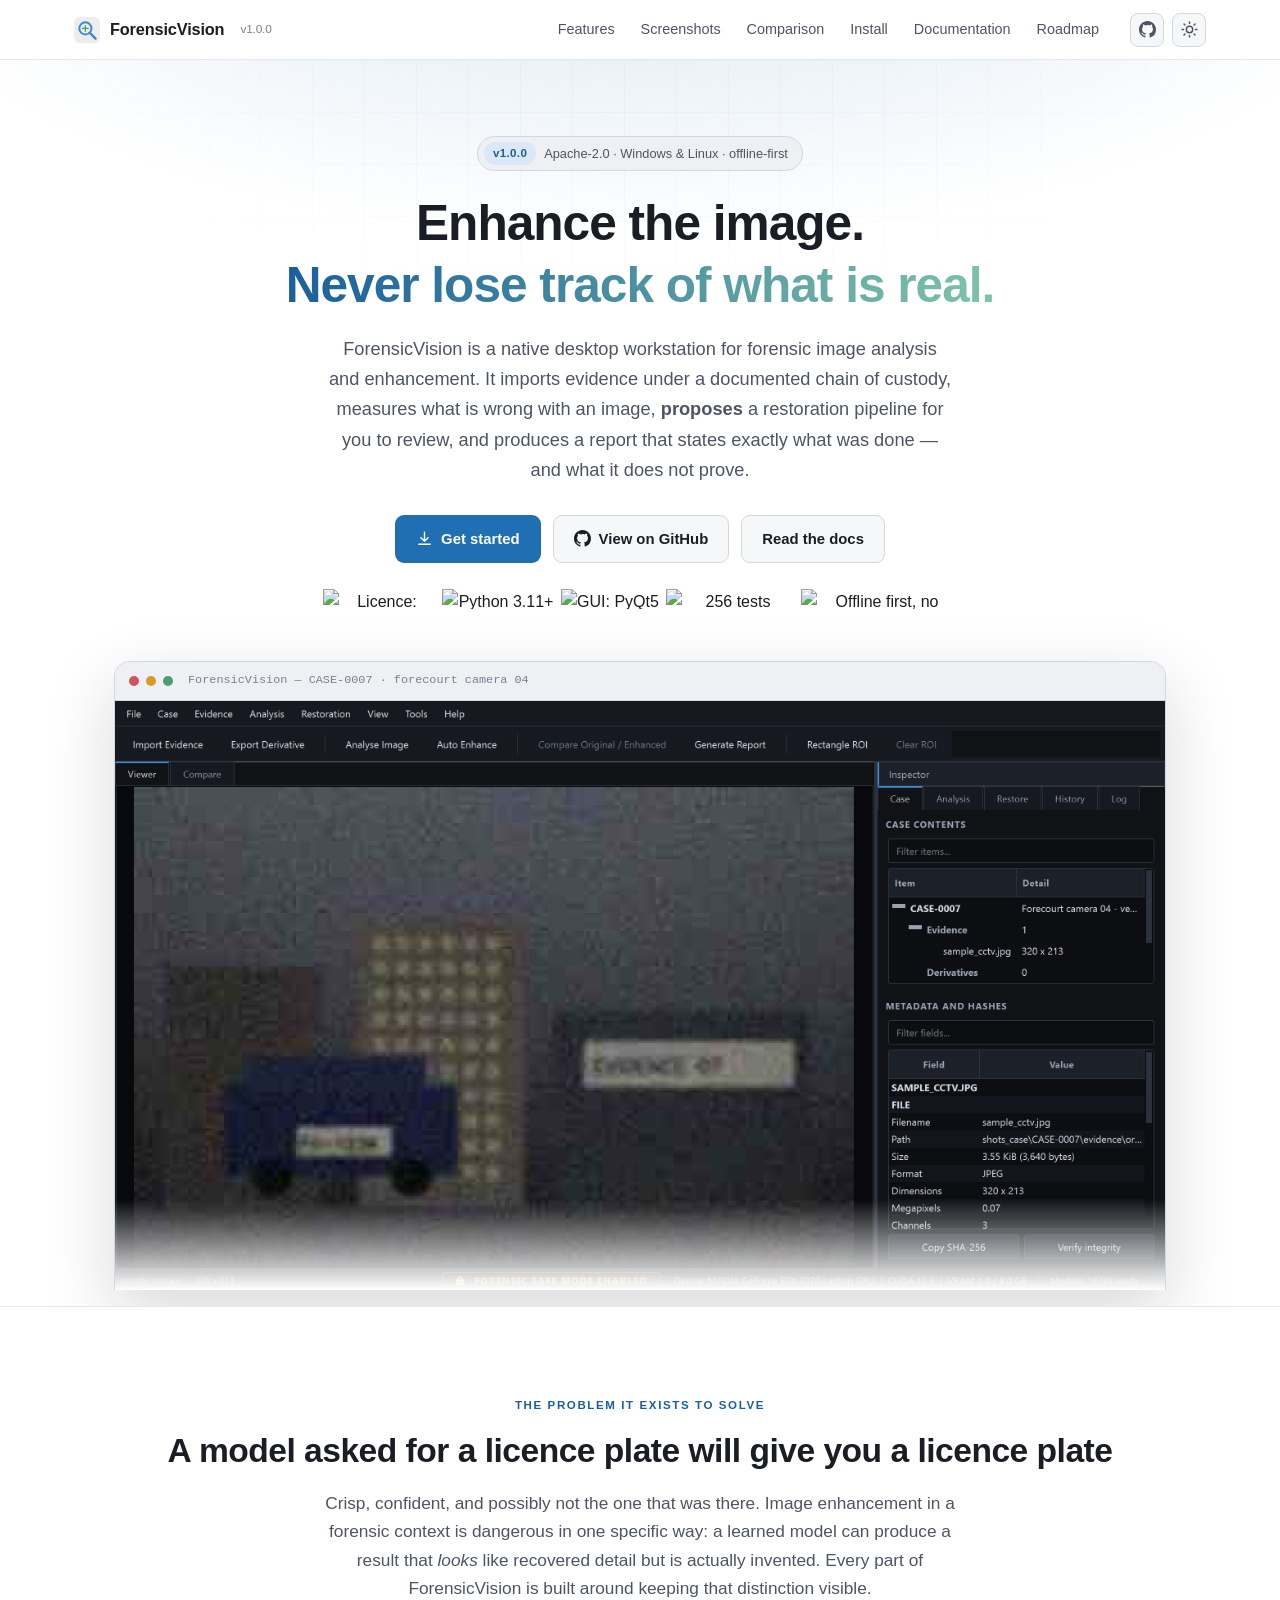
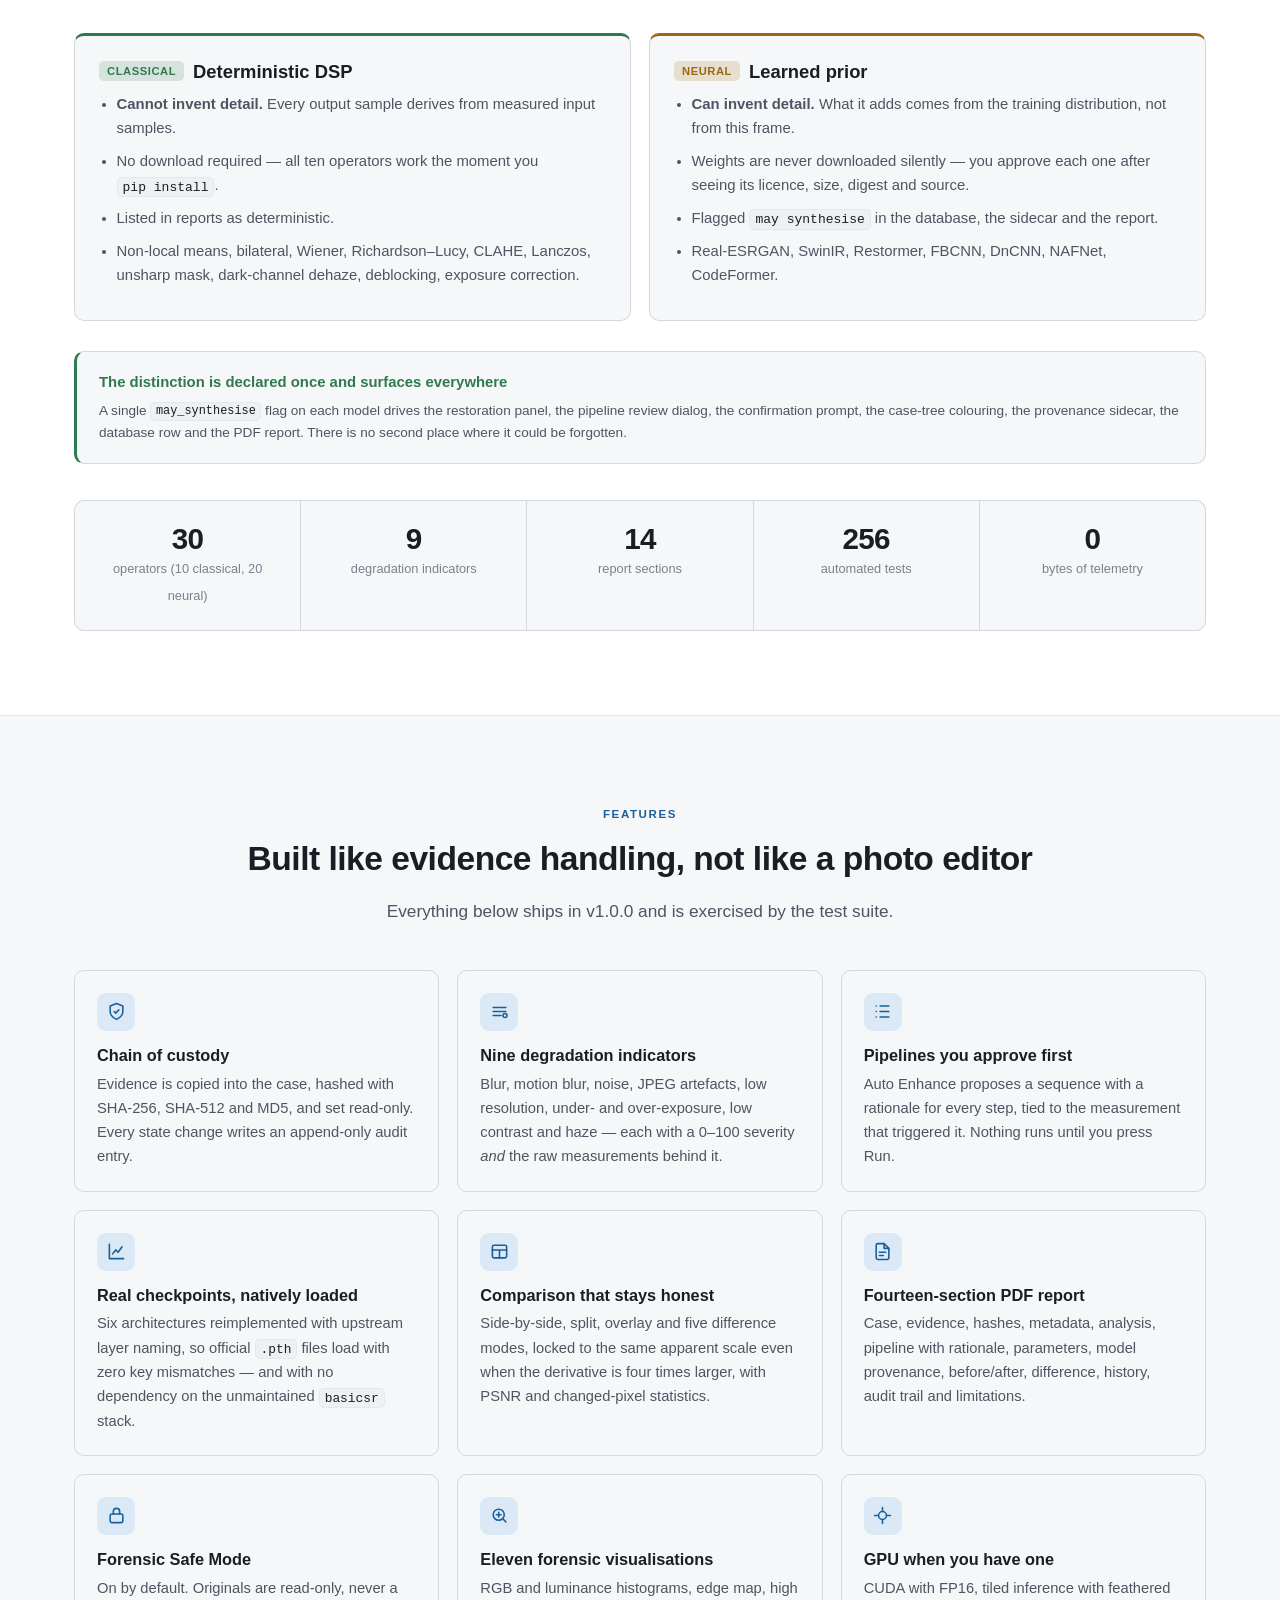
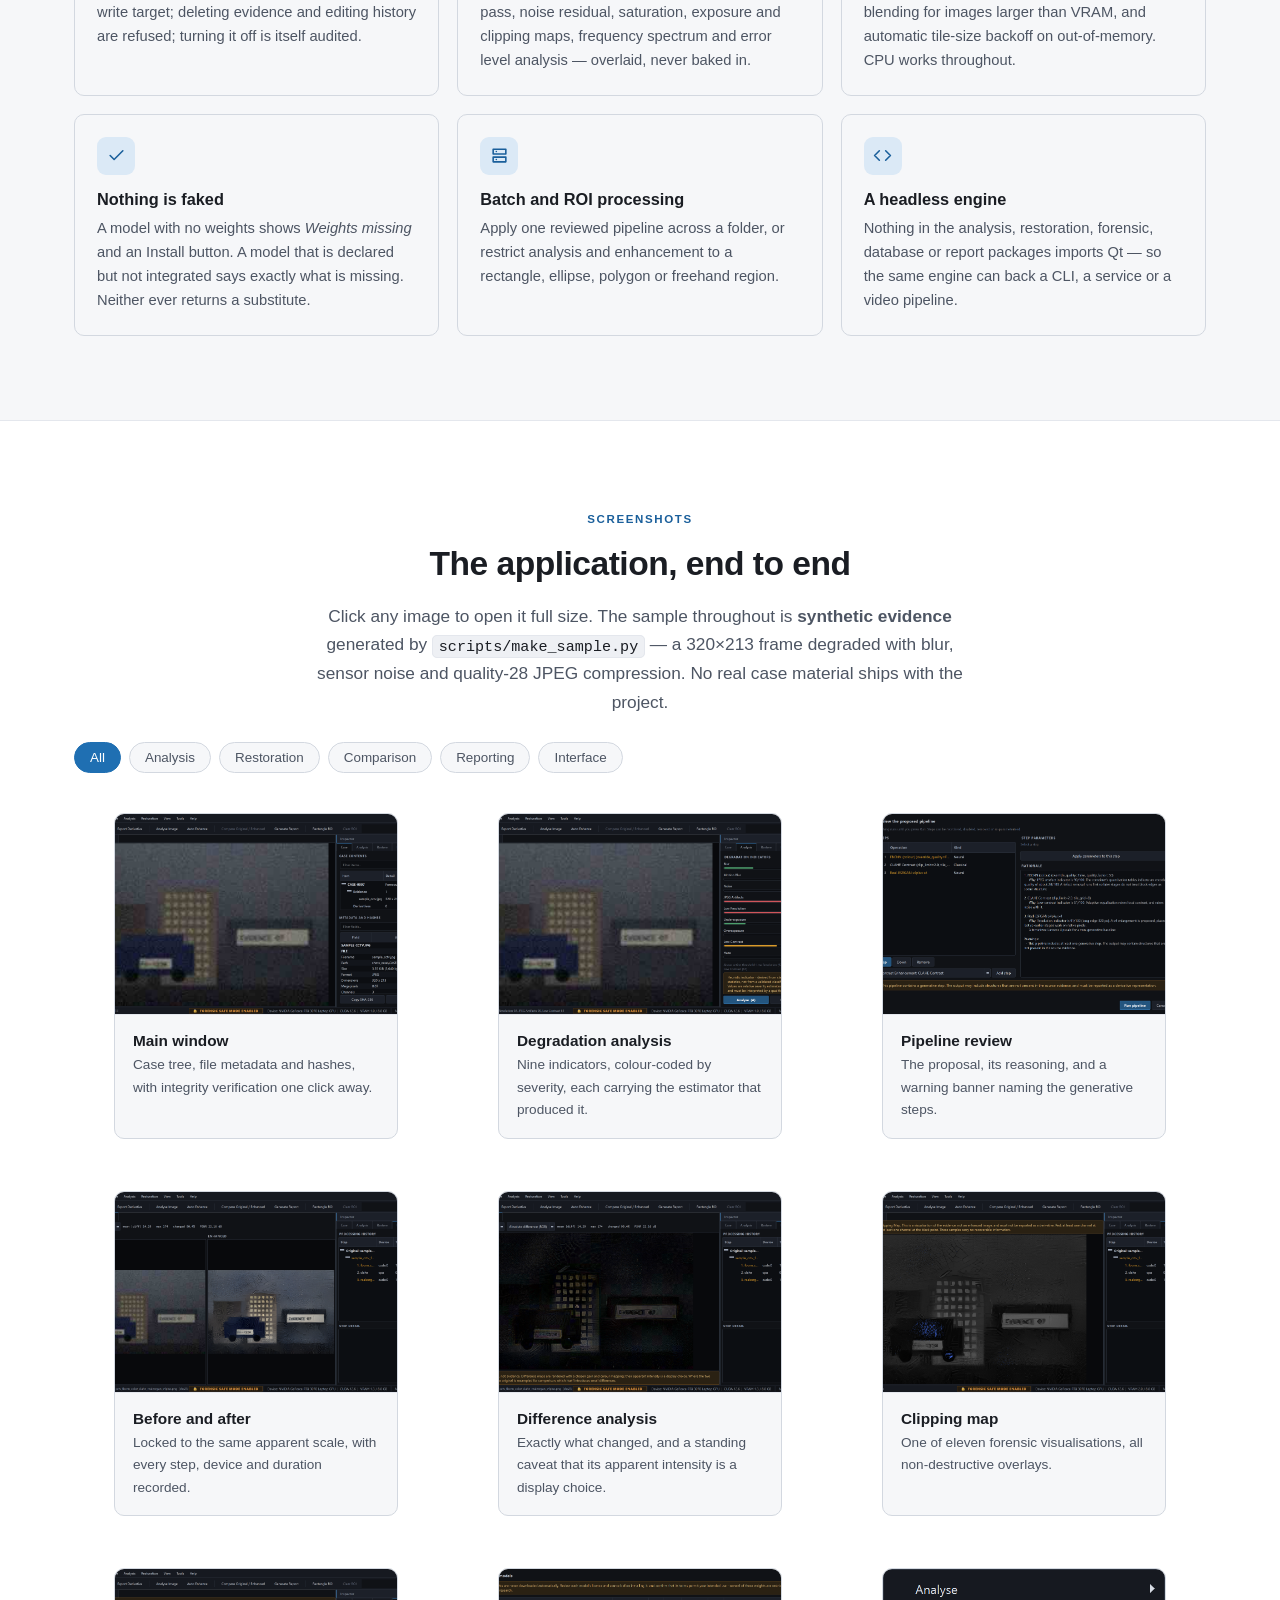
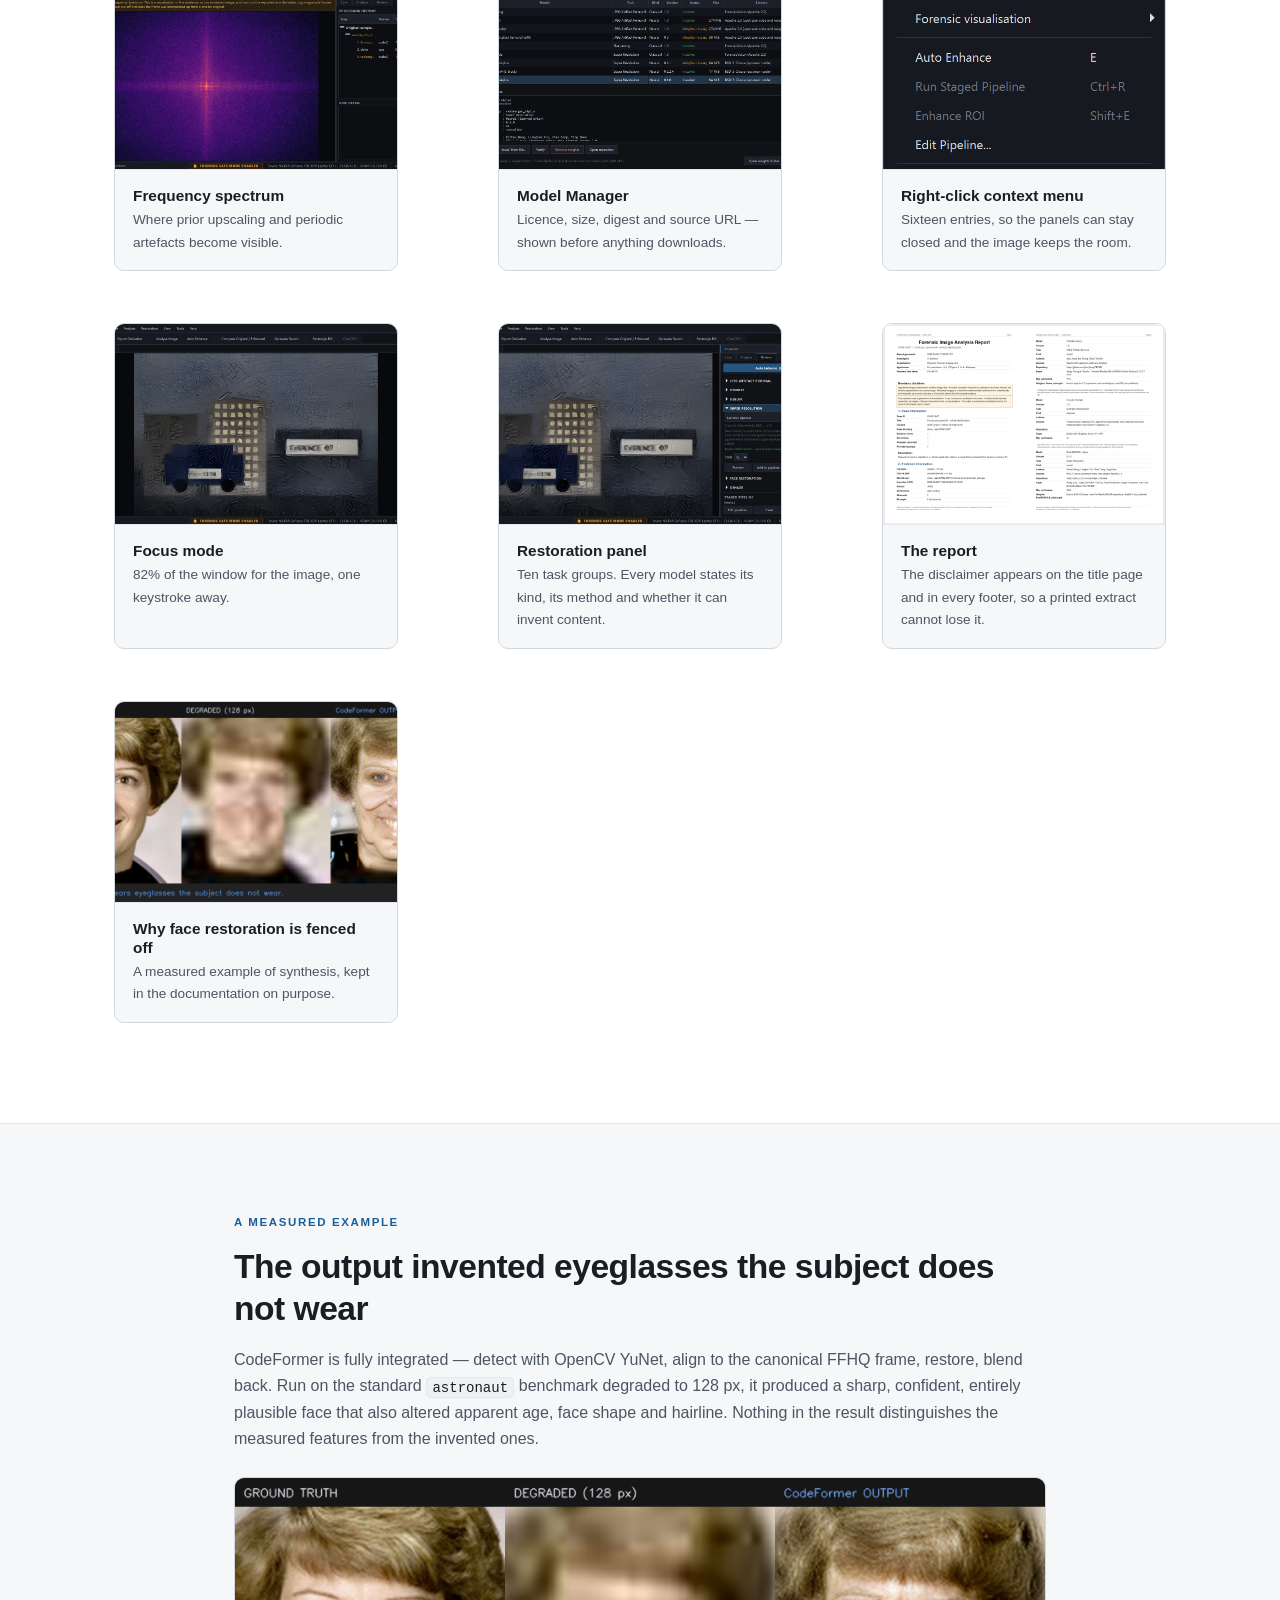
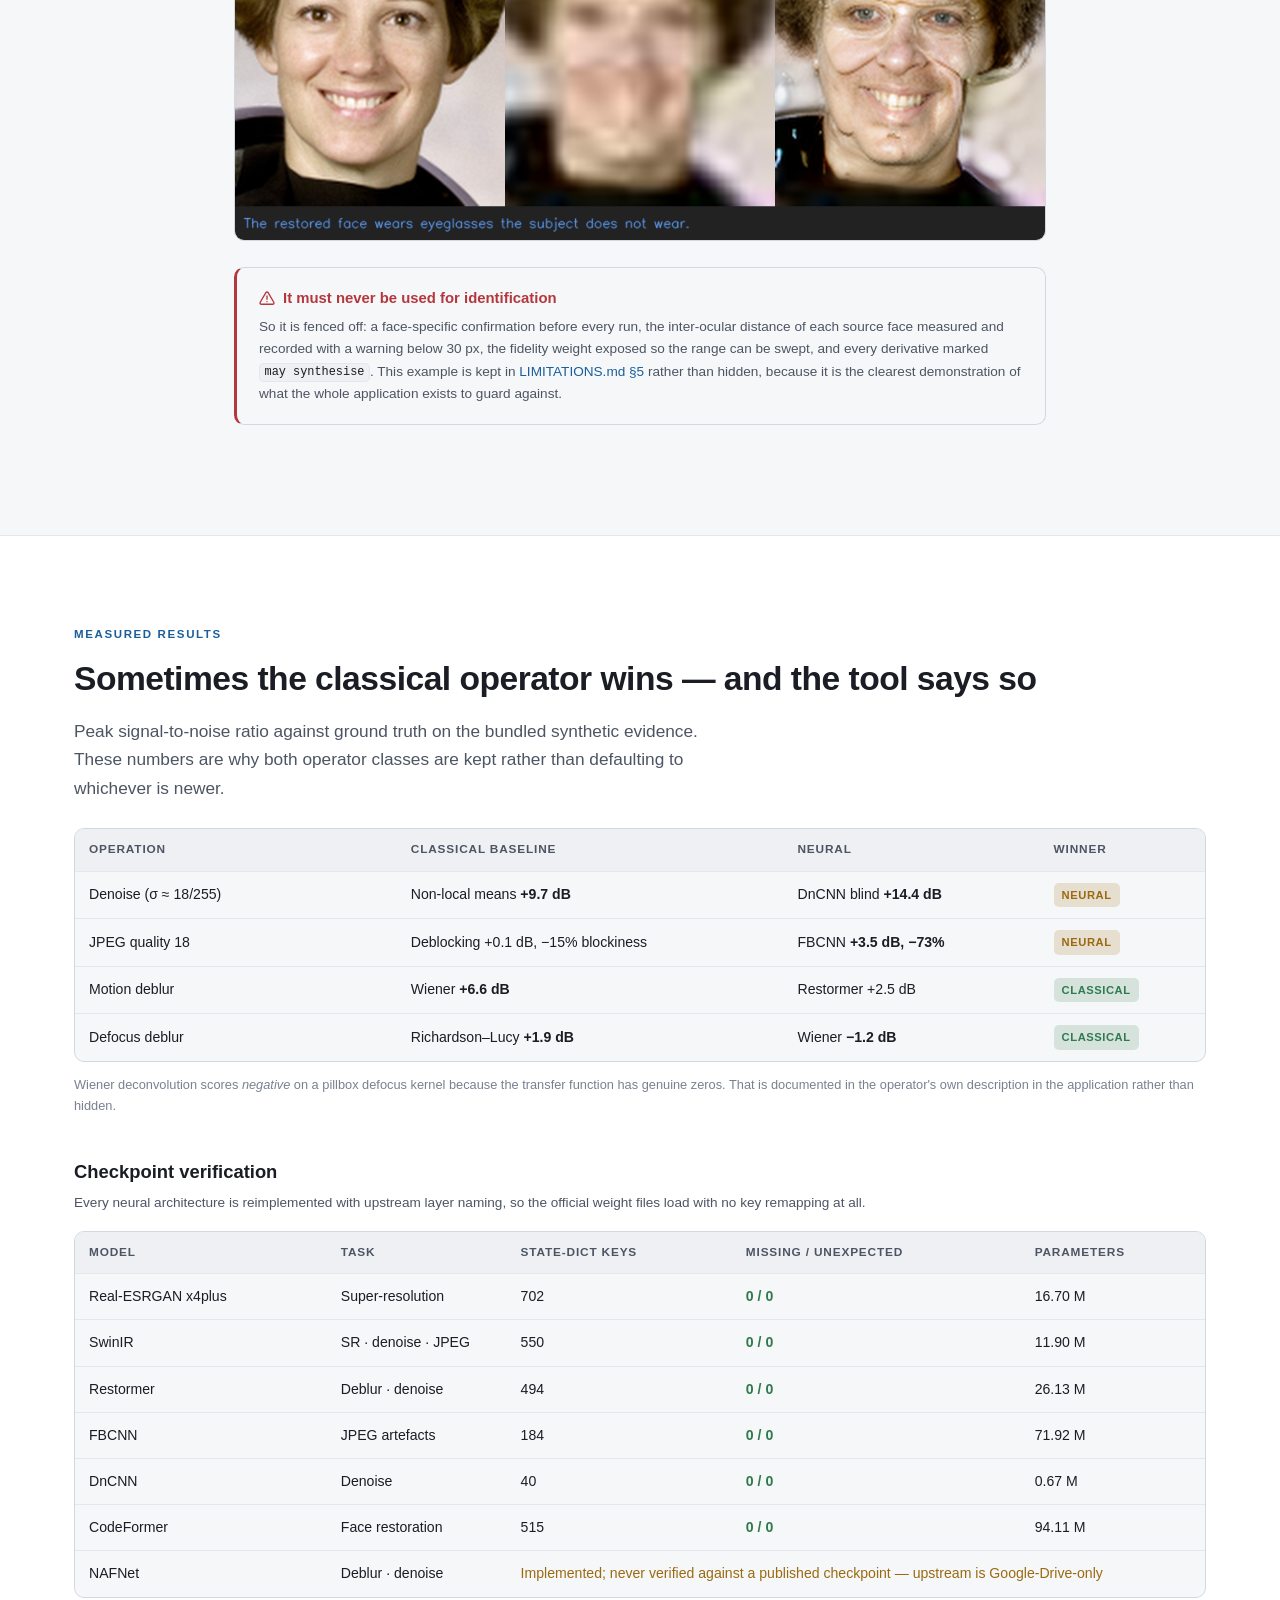
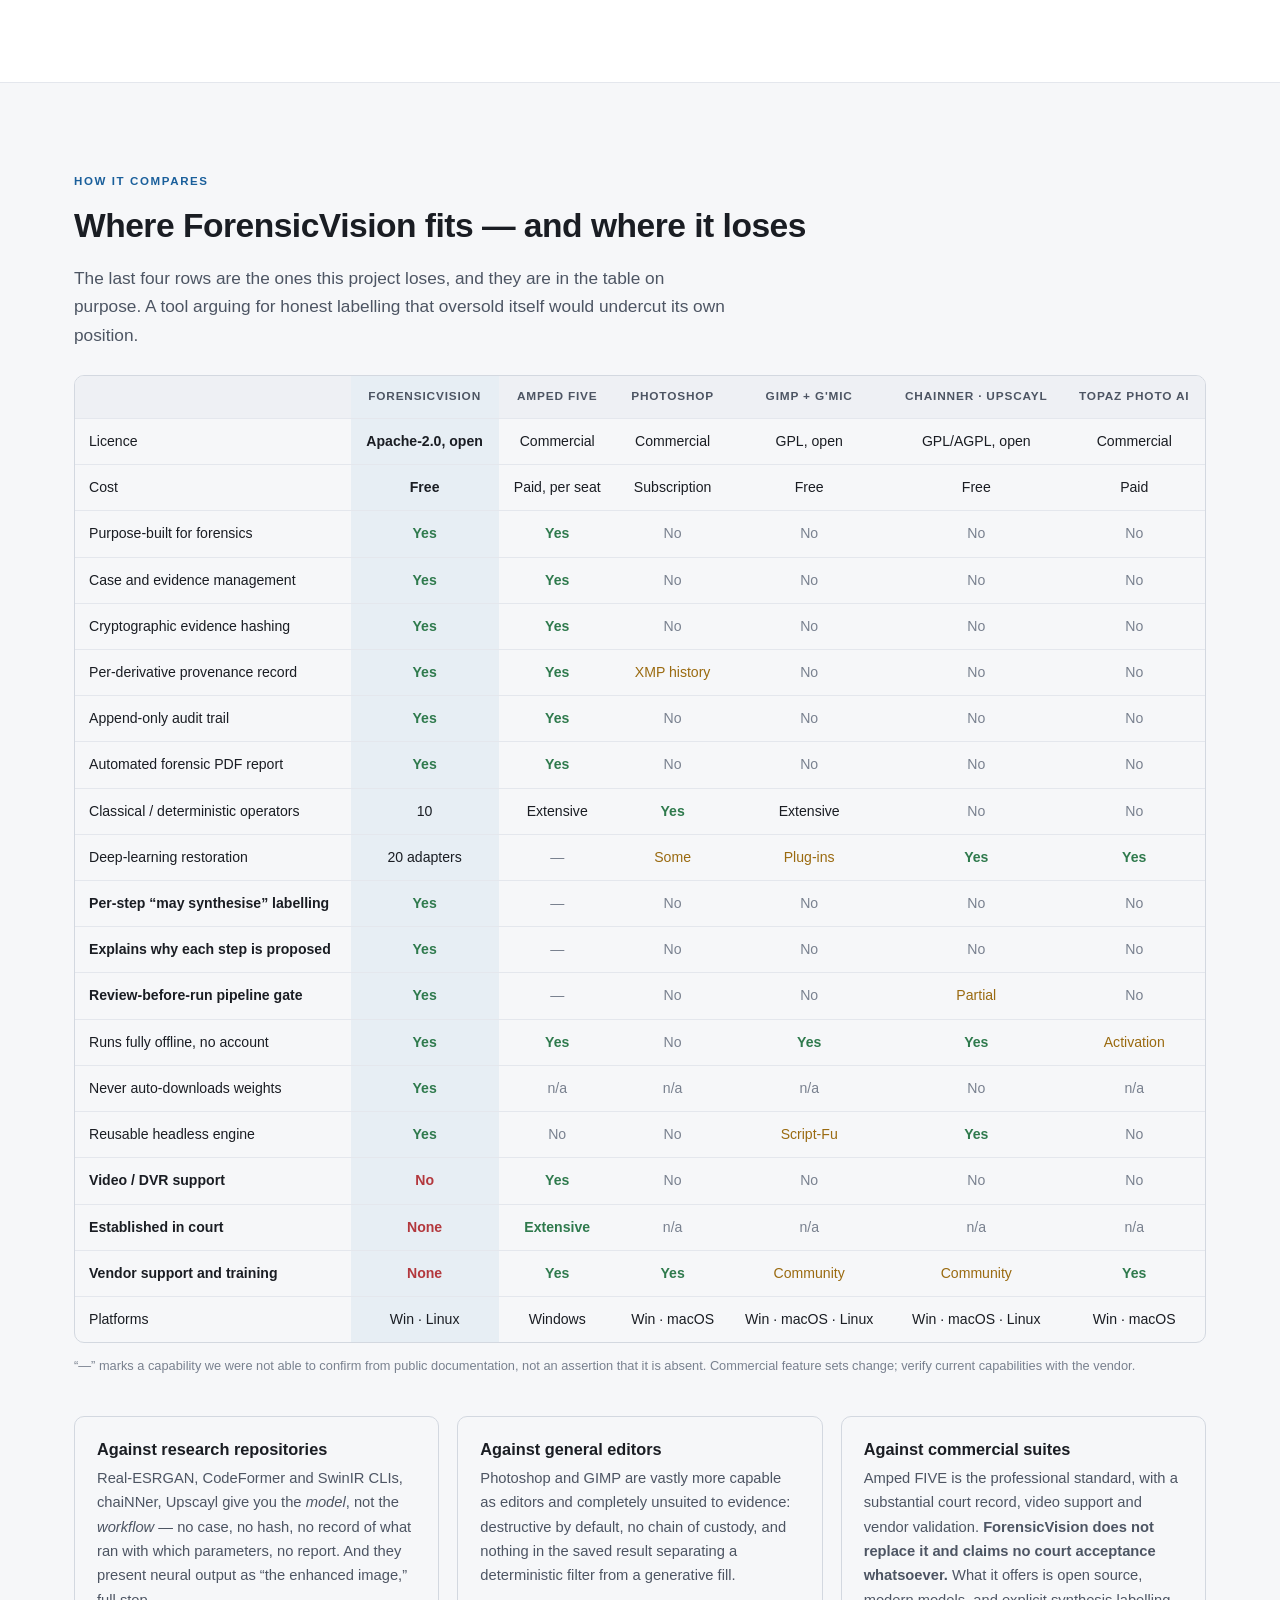
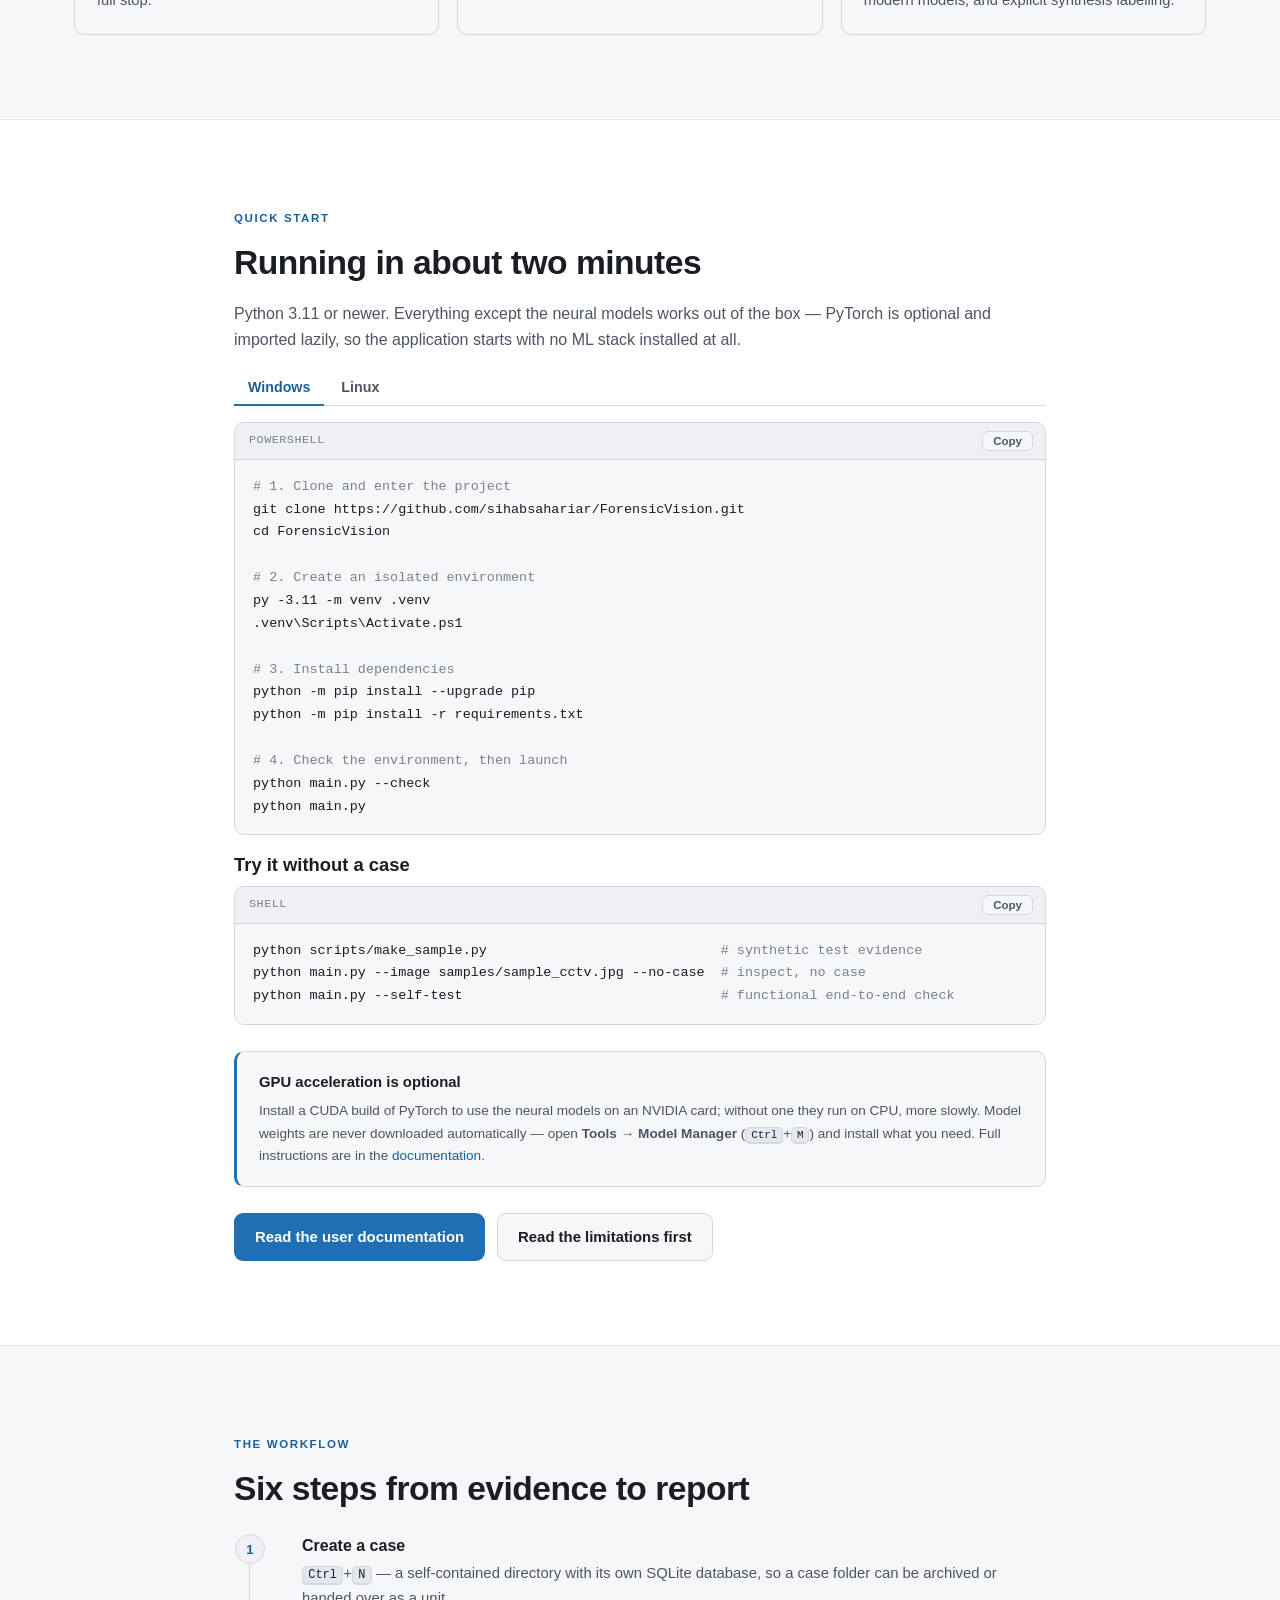
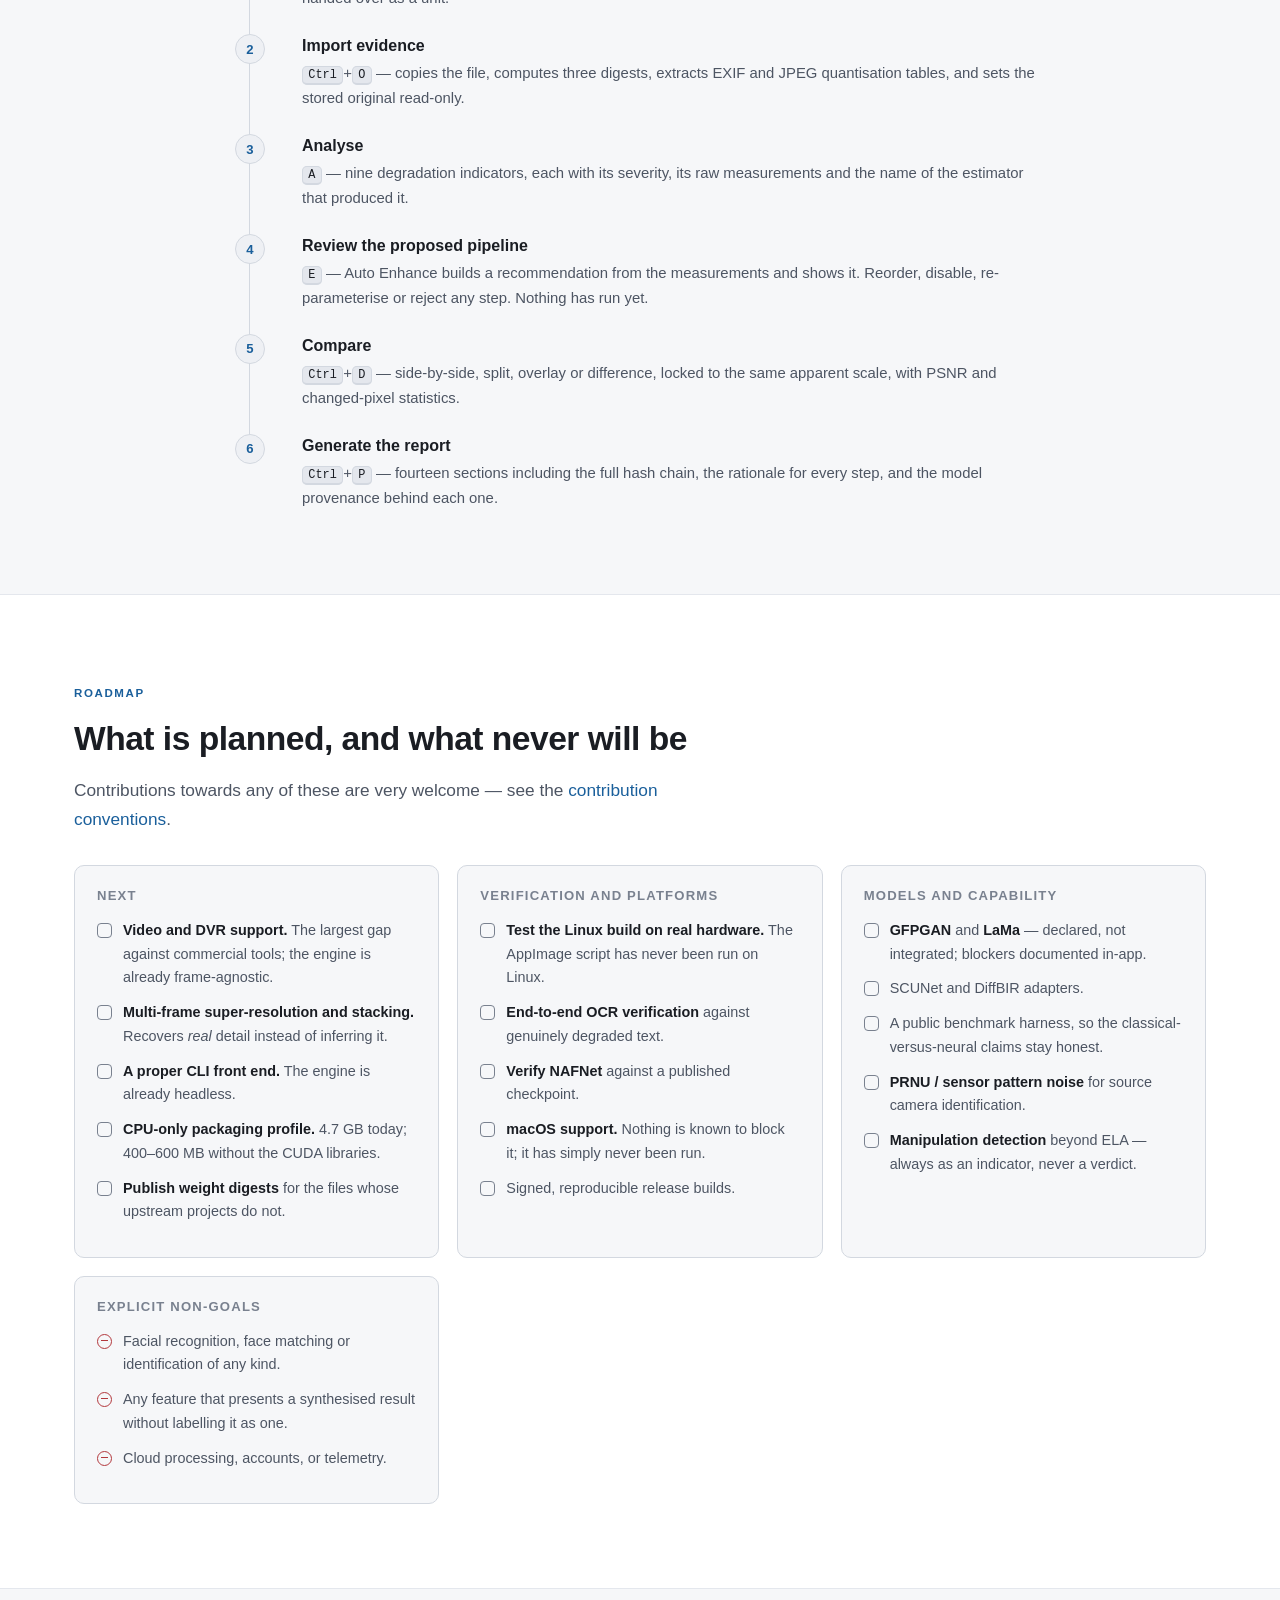
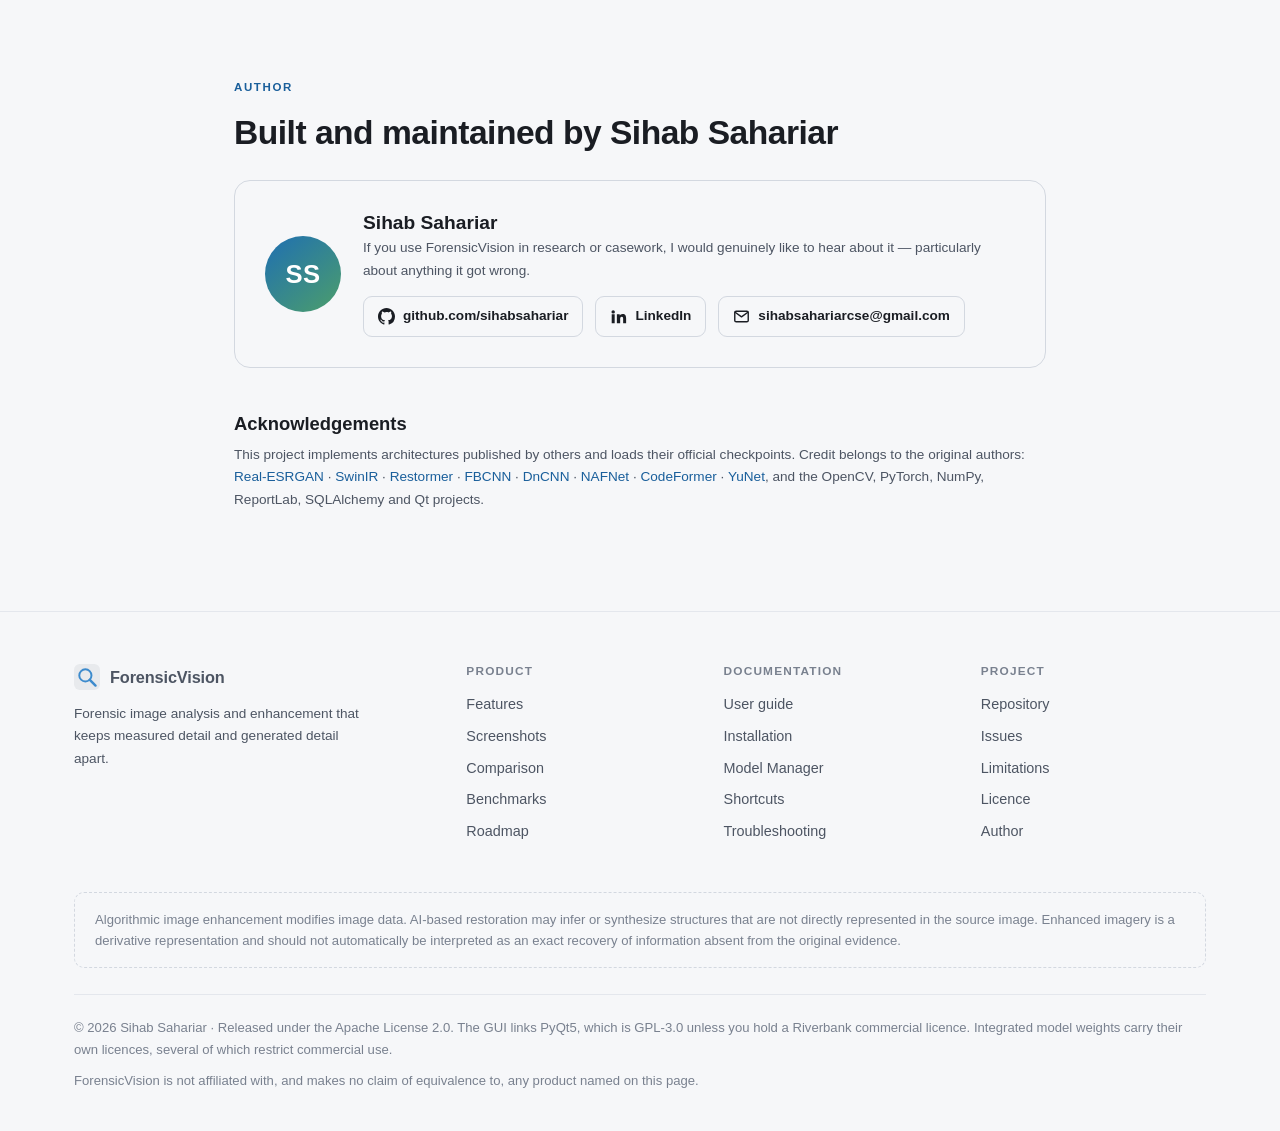
==== docs/index.html @ 0fa7d406 "version 1.1 alpha" ====
<!DOCTYPE html>
<html lang="en">
<head>
<meta charset="utf-8">
<meta name="viewport" content="width=device-width, initial-scale=1">
<title>ForensicVision — forensic image analysis and enhancement</title>
<meta name="description" content="A native PyQt5 desktop workstation for forensic image analysis and enhancement. It separates deterministic signal processing from generative models, and tells you which parts of a result were measured and which were invented.">
<meta name="author" content="Sihab Sahariar">
<meta property="og:title" content="ForensicVision">
<meta property="og:description" content="Forensic image analysis and enhancement that tells you which parts of the result were measured and which were invented.">
<meta property="og:type" content="website">
<meta property="og:image" content="screenshots/01-main-window.png">
<link rel="icon" href="data:image/svg+xml,<svg xmlns='http://www.w3.org/2000/svg' viewBox='0 0 32 32'><rect width='32' height='32' rx='7' fill='%23101216'/><circle cx='14' cy='14' r='7' fill='none' stroke='%233d8bcd' stroke-width='2.5'/><path d='M19.5 19.5 26 26' stroke='%233d8bcd' stroke-width='3' stroke-linecap='round'/></svg>">
<link rel="stylesheet" href="assets/style.css">
<script>
  // Set the theme before first paint so there is no flash of the wrong one.
  (function () {
    try {
      var saved = localStorage.getItem("fv-theme");
      var prefersLight = window.matchMedia("(prefers-color-scheme: light)").matches;
      if (saved === "light" || (!saved && prefersLight)) {
        document.documentElement.setAttribute("data-theme", "light");
      }
    } catch (e) { /* storage blocked; keep the dark default */ }
  })();
</script>
</head>
<body>

<header class="site-header">
  <div class="site-header__inner">
    <a class="brand" href="index.html">
      <svg viewBox="0 0 32 32" aria-hidden="true">
        <rect width="32" height="32" rx="7" fill="currentColor" opacity=".08"/>
        <circle cx="14" cy="14" r="7.5" fill="none" stroke="#3d8bcd" stroke-width="2.4"/>
        <path d="M19.5 19.5 26.5 26.5" stroke="#3d8bcd" stroke-width="3" stroke-linecap="round"/>
        <path d="M10.5 14h7M14 10.5v7" stroke="#4c9e6b" stroke-width="1.6" stroke-linecap="round"/>
      </svg>
      <span>ForensicVision</span><em>v1.0.0</em>
    </a>

    <nav class="site-nav" id="site-nav">
      <a href="#features">Features</a>
      <a href="#screenshots">Screenshots</a>
      <a href="#compare">Comparison</a>
      <a href="#install">Install</a>
      <a href="documentation.html">Documentation</a>
      <a href="#roadmap">Roadmap</a>
    </nav>

    <div class="header-tools">
      <a class="icon-btn" href="https://github.com/sihabsahariar/ForensicVision"
         target="_blank" rel="noopener" aria-label="ForensicVision on GitHub" title="View on GitHub">
        <svg viewBox="0 0 16 16" fill="currentColor" aria-hidden="true"><path d="M8 0C3.58 0 0 3.58 0 8c0 3.54 2.29 6.53 5.47 7.59.4.07.55-.17.55-.38 0-.19-.01-.82-.01-1.49-2.01.37-2.53-.49-2.69-.94-.09-.23-.48-.94-.82-1.13-.28-.15-.68-.52-.01-.53.63-.01 1.08.58 1.23.82.72 1.21 1.87.87 2.33.66.07-.52.28-.87.51-1.07-1.78-.2-3.64-.89-3.64-3.95 0-.87.31-1.59.82-2.15-.08-.2-.36-1.02.08-2.12 0 0 .67-.21 2.2.82a7.4 7.4 0 0 1 2-.27c.68 0 1.36.09 2 .27 1.53-1.04 2.2-.82 2.2-.82.44 1.1.16 1.92.08 2.12.51.56.82 1.27.82 2.15 0 3.07-1.87 3.75-3.65 3.95.29.25.54.73.54 1.48 0 1.07-.01 1.93-.01 2.2 0 .21.15.46.55.38A8.01 8.01 0 0 0 16 8c0-4.42-3.58-8-8-8Z"/></svg>
      </a>
      <button class="icon-btn theme-toggle" type="button" aria-label="Switch to light theme">
        <svg class="moon" viewBox="0 0 24 24" fill="none" stroke="currentColor" stroke-width="2" stroke-linecap="round" stroke-linejoin="round" aria-hidden="true"><path d="M21 12.79A9 9 0 1 1 11.21 3 7 7 0 0 0 21 12.79Z"/></svg>
        <svg class="sun" viewBox="0 0 24 24" fill="none" stroke="currentColor" stroke-width="2" stroke-linecap="round" aria-hidden="true"><circle cx="12" cy="12" r="4.5"/><path d="M12 1.5v2M12 20.5v2M4.2 4.2l1.4 1.4M18.4 18.4l1.4 1.4M1.5 12h2M20.5 12h2M4.2 19.8l1.4-1.4M18.4 5.6l1.4-1.4"/></svg>
      </button>
      <button class="icon-btn nav-toggle" type="button" aria-controls="site-nav" aria-expanded="false" aria-label="Toggle navigation">
        <svg viewBox="0 0 24 24" fill="none" stroke="currentColor" stroke-width="2" stroke-linecap="round" aria-hidden="true"><path d="M3 6h18M3 12h18M3 18h18"/></svg>
      </button>
    </div>
  </div>
</header>

<!-- ===================================================== hero -->
<section class="hero">
  <div class="hero__grid" aria-hidden="true"></div>
  <div class="wrap hero__inner">
    <span class="pill"><b>v1.0.0</b> Apache-2.0 · Windows &amp; Linux · offline-first</span>

    <h1>Enhance the image.<br><span class="grad">Never lose track of what is real.</span></h1>

    <p class="hero__lede">
      ForensicVision is a native desktop workstation for forensic image analysis
      and enhancement. It imports evidence under a documented chain of custody,
      measures what is wrong with an image, <strong>proposes</strong> a restoration
      pipeline for you to review, and produces a report that states exactly what was
      done — and what it does not prove.
    </p>

    <div class="btn-row">
      <a class="btn btn--primary" href="#install">
        <svg viewBox="0 0 24 24" fill="none" stroke="currentColor" stroke-width="2" stroke-linecap="round" stroke-linejoin="round" aria-hidden="true"><path d="M12 3v12M7 11l5 5 5-5M4 20h16"/></svg>
        Get started
      </a>
      <a class="btn btn--ghost" href="https://github.com/sihabsahariar/ForensicVision" target="_blank" rel="noopener">
        <svg viewBox="0 0 16 16" fill="currentColor" aria-hidden="true"><path d="M8 0C3.58 0 0 3.58 0 8c0 3.54 2.29 6.53 5.47 7.59.4.07.55-.17.55-.38 0-.19-.01-.82-.01-1.49-2.01.37-2.53-.49-2.69-.94-.09-.23-.48-.94-.82-1.13-.28-.15-.68-.52-.01-.53.63-.01 1.08.58 1.23.82.72 1.21 1.87.87 2.33.66.07-.52.28-.87.51-1.07-1.78-.2-3.64-.89-3.64-3.95 0-.87.31-1.59.82-2.15-.08-.2-.36-1.02.08-2.12 0 0 .67-.21 2.2.82a7.4 7.4 0 0 1 2-.27c.68 0 1.36.09 2 .27 1.53-1.04 2.2-.82 2.2-.82.44 1.1.16 1.92.08 2.12.51.56.82 1.27.82 2.15 0 3.07-1.87 3.75-3.65 3.95.29.25.54.73.54 1.48 0 1.07-.01 1.93-.01 2.2 0 .21.15.46.55.38A8.01 8.01 0 0 0 16 8c0-4.42-3.58-8-8-8Z"/></svg>
        View on GitHub
      </a>
      <a class="btn btn--ghost" href="documentation.html">Read the docs</a>
    </div>

    <div class="badges">
      <img src="https://img.shields.io/badge/license-Apache--2.0-blue.svg" alt="Licence: Apache-2.0" loading="lazy" width="112" height="20">
      <img src="https://img.shields.io/badge/python-3.11%2B-3776AB.svg?logo=python&logoColor=white" alt="Python 3.11+" loading="lazy" width="112" height="20">
      <img src="https://img.shields.io/badge/GUI-PyQt5-41CD52.svg?logo=qt&logoColor=white" alt="GUI: PyQt5" loading="lazy" width="98" height="20">
      <img src="https://img.shields.io/badge/tests-256%20passing-brightgreen.svg" alt="256 tests passing" loading="lazy" width="128" height="20">
      <img src="https://img.shields.io/badge/offline--first-no%20telemetry-success.svg" alt="Offline first, no telemetry" loading="lazy" width="156" height="20">
    </div>

    <figure class="hero__shot">
      <div class="chrome"><i></i><i></i><i></i><span>ForensicVision — CASE-0007 · forecourt camera 04</span></div>
      <img src="screenshots/01-main-window.png" width="2560" height="1334"
           alt="The ForensicVision main window: evidence loaded in the viewer, the Inspector open on the Case tab, and the status bar showing Forensic Safe Mode enabled.">
    </figure>
  </div>
</section>

<!-- ===================================================== the problem -->
<section class="section" id="why">
  <div class="wrap">
    <div class="center">
      <span class="eyebrow">The problem it exists to solve</span>
      <h2>A model asked for a licence plate will give you a licence plate</h2>
      <p class="lede">
        Crisp, confident, and possibly not the one that was there. Image enhancement
        in a forensic context is dangerous in one specific way: a learned model can
        produce a result that <em>looks</em> like recovered detail but is actually
        invented. Every part of ForensicVision is built around keeping that
        distinction visible.
      </p>
    </div>

    <div class="split">
      <div class="split__col split__col--classical">
        <h3><span class="tag tag--classical">Classical</span> Deterministic DSP</h3>
        <ul>
          <li><strong>Cannot invent detail.</strong> Every output sample derives from measured input samples.</li>
          <li>No download required — all ten operators work the moment you <code>pip install</code>.</li>
          <li>Listed in reports as deterministic.</li>
          <li>Non-local means, bilateral, Wiener, Richardson–Lucy, CLAHE, Lanczos, unsharp mask, dark-channel dehaze, deblocking, exposure correction.</li>
        </ul>
      </div>
      <div class="split__col split__col--neural">
        <h3><span class="tag tag--neural">Neural</span> Learned prior</h3>
        <ul>
          <li><strong>Can invent detail.</strong> What it adds comes from the training distribution, not from this frame.</li>
          <li>Weights are never downloaded silently — you approve each one after seeing its licence, size, digest and source.</li>
          <li>Flagged <code>may synthesise</code> in the database, the sidecar and the report.</li>
          <li>Real-ESRGAN, SwinIR, Restormer, FBCNN, DnCNN, NAFNet, CodeFormer.</li>
        </ul>
      </div>
    </div>

    <div class="callout callout--ok">
      <div class="callout__title">The distinction is declared once and surfaces everywhere</div>
      <p class="small muted" style="margin:0">
        A single <code>may_synthesise</code> flag on each model drives the restoration
        panel, the pipeline review dialog, the confirmation prompt, the case-tree
        colouring, the provenance sidecar, the database row and the PDF report. There
        is no second place where it could be forgotten.
      </p>
    </div>

    <div class="stats">
      <div class="stat"><b>30</b><span>operators (10 classical, 20 neural)</span></div>
      <div class="stat"><b>9</b><span>degradation indicators</span></div>
      <div class="stat"><b>14</b><span>report sections</span></div>
      <div class="stat"><b>256</b><span>automated tests</span></div>
      <div class="stat"><b>0</b><span>bytes of telemetry</span></div>
    </div>
  </div>
</section>

<!-- ===================================================== features -->
<section class="section section--alt" id="features">
  <div class="wrap">
    <div class="center">
      <span class="eyebrow">Features</span>
      <h2>Built like evidence handling, not like a photo editor</h2>
      <p class="lede">Everything below ships in v1.0.0 and is exercised by the test suite.</p>
    </div>

    <div class="grid grid--3" style="margin-top:44px">

      <article class="card">
        <div class="card__icon"><svg viewBox="0 0 24 24" fill="none" stroke="currentColor" stroke-width="2" stroke-linecap="round" stroke-linejoin="round"><path d="M12 22s8-4 8-10V5l-8-3-8 3v7c0 6 8 10 8 10Z"/><path d="m9 12 2 2 4-4"/></svg></div>
        <h3>Chain of custody</h3>
        <p>Evidence is copied into the case, hashed with SHA-256, SHA-512 and MD5, and set read-only. Every state change writes an append-only audit entry.</p>
      </article>

      <article class="card">
        <div class="card__icon"><svg viewBox="0 0 24 24" fill="none" stroke="currentColor" stroke-width="2" stroke-linecap="round" stroke-linejoin="round"><path d="M4 7h16M4 12h16M4 17h10"/><circle cx="19" cy="17" r="2.5"/></svg></div>
        <h3>Nine degradation indicators</h3>
        <p>Blur, motion blur, noise, JPEG artefacts, low resolution, under- and over-exposure, low contrast and haze — each with a 0–100 severity <em>and</em> the raw measurements behind it.</p>
      </article>

      <article class="card">
        <div class="card__icon"><svg viewBox="0 0 24 24" fill="none" stroke="currentColor" stroke-width="2" stroke-linecap="round" stroke-linejoin="round"><path d="M9 5h11M9 12h11M9 19h11"/><path d="M4 5h.01M4 12h.01M4 19h.01"/></svg></div>
        <h3>Pipelines you approve first</h3>
        <p>Auto Enhance proposes a sequence with a rationale for every step, tied to the measurement that triggered it. Nothing runs until you press Run.</p>
      </article>

      <article class="card">
        <div class="card__icon"><svg viewBox="0 0 24 24" fill="none" stroke="currentColor" stroke-width="2" stroke-linecap="round" stroke-linejoin="round"><path d="M3 3v18h18"/><path d="m7 15 4-5 3 3 5-7"/></svg></div>
        <h3>Real checkpoints, natively loaded</h3>
        <p>Six architectures reimplemented with upstream layer naming, so official <code>.pth</code> files load with zero key mismatches — and with no dependency on the unmaintained <code>basicsr</code> stack.</p>
      </article>

      <article class="card">
        <div class="card__icon"><svg viewBox="0 0 24 24" fill="none" stroke="currentColor" stroke-width="2" stroke-linecap="round" stroke-linejoin="round"><rect x="3" y="4" width="18" height="16" rx="2"/><path d="M3 10h18M12 10v10"/></svg></div>
        <h3>Comparison that stays honest</h3>
        <p>Side-by-side, split, overlay and five difference modes, locked to the same apparent scale even when the derivative is four times larger, with PSNR and changed-pixel statistics.</p>
      </article>

      <article class="card">
        <div class="card__icon"><svg viewBox="0 0 24 24" fill="none" stroke="currentColor" stroke-width="2" stroke-linecap="round" stroke-linejoin="round"><path d="M14 2H6a2 2 0 0 0-2 2v16a2 2 0 0 0 2 2h12a2 2 0 0 0 2-2V8Z"/><path d="M14 2v6h6M8 13h8M8 17h5"/></svg></div>
        <h3>Fourteen-section PDF report</h3>
        <p>Case, evidence, hashes, metadata, analysis, pipeline with rationale, parameters, model provenance, before/after, difference, history, audit trail and limitations.</p>
      </article>

      <article class="card">
        <div class="card__icon"><svg viewBox="0 0 24 24" fill="none" stroke="currentColor" stroke-width="2" stroke-linecap="round" stroke-linejoin="round"><rect x="4" y="10" width="16" height="11" rx="2"/><path d="M8 10V7a4 4 0 0 1 8 0v3"/></svg></div>
        <h3>Forensic Safe Mode</h3>
        <p>On by default. Originals are read-only, never a write target; deleting evidence and editing history are refused; turning it off is itself audited.</p>
      </article>

      <article class="card">
        <div class="card__icon"><svg viewBox="0 0 24 24" fill="none" stroke="currentColor" stroke-width="2" stroke-linecap="round" stroke-linejoin="round"><circle cx="11" cy="11" r="7"/><path d="m20 20-3.5-3.5"/><path d="M11 8v6M8 11h6"/></svg></div>
        <h3>Eleven forensic visualisations</h3>
        <p>RGB and luminance histograms, edge map, high pass, noise residual, saturation, exposure and clipping maps, frequency spectrum and error level analysis — overlaid, never baked in.</p>
      </article>

      <article class="card">
        <div class="card__icon"><svg viewBox="0 0 24 24" fill="none" stroke="currentColor" stroke-width="2" stroke-linecap="round" stroke-linejoin="round"><path d="M12 2v4M12 18v4M2 12h4M18 12h4"/><circle cx="12" cy="12" r="5"/></svg></div>
        <h3>GPU when you have one</h3>
        <p>CUDA with FP16, tiled inference with feathered blending for images larger than VRAM, and automatic tile-size backoff on out-of-memory. CPU works throughout.</p>
      </article>

      <article class="card">
        <div class="card__icon"><svg viewBox="0 0 24 24" fill="none" stroke="currentColor" stroke-width="2" stroke-linecap="round" stroke-linejoin="round"><path d="M20 6 9 17l-5-5"/></svg></div>
        <h3>Nothing is faked</h3>
        <p>A model with no weights shows <em>Weights missing</em> and an Install button. A model that is declared but not integrated says exactly what is missing. Neither ever returns a substitute.</p>
      </article>

      <article class="card">
        <div class="card__icon"><svg viewBox="0 0 24 24" fill="none" stroke="currentColor" stroke-width="2" stroke-linecap="round" stroke-linejoin="round"><path d="M4 4h16v6H4zM4 14h16v6H4z"/><path d="M8 7h.01M8 17h.01"/></svg></div>
        <h3>Batch and ROI processing</h3>
        <p>Apply one reviewed pipeline across a folder, or restrict analysis and enhancement to a rectangle, ellipse, polygon or freehand region.</p>
      </article>

      <article class="card">
        <div class="card__icon"><svg viewBox="0 0 24 24" fill="none" stroke="currentColor" stroke-width="2" stroke-linecap="round" stroke-linejoin="round"><path d="M16 18 22 12 16 6M8 6 2 12l6 6"/></svg></div>
        <h3>A headless engine</h3>
        <p>Nothing in the analysis, restoration, forensic, database or report packages imports Qt — so the same engine can back a CLI, a service or a video pipeline.</p>
      </article>

    </div>
  </div>
</section>

<!-- ===================================================== screenshots -->
<section class="section" id="screenshots">
  <div class="wrap">
    <div class="center">
      <span class="eyebrow">Screenshots</span>
      <h2>The application, end to end</h2>
      <p class="lede">
        Click any image to open it full size. The sample throughout is
        <strong>synthetic evidence</strong> generated by <code>scripts/make_sample.py</code>
        — a 320×213 frame degraded with blur, sensor noise and quality-28 JPEG
        compression. No real case material ships with the project.
      </p>
    </div>

    <div class="filters" role="group" aria-label="Filter screenshots">
      <button class="filter is-active" type="button" data-filter="all">All</button>
      <button class="filter" type="button" data-filter="analysis">Analysis</button>
      <button class="filter" type="button" data-filter="restore">Restoration</button>
      <button class="filter" type="button" data-filter="compare">Comparison</button>
      <button class="filter" type="button" data-filter="report">Reporting</button>
      <button class="filter" type="button" data-filter="ui">Interface</button>
    </div>

    <div class="gallery">

      <figure class="shot" data-group="ui" data-caption="Main window — evidence imported into CASE-0007, Inspector open on the Case tab, Forensic Safe Mode locked.">
        <div class="shot__img">
          <img src="screenshots/01-main-window.png" loading="lazy" width="2560" height="1334" alt="ForensicVision main window with evidence loaded and the Case tab open">
          <span class="shot__zoom"><svg viewBox="0 0 24 24" fill="none" stroke="currentColor" stroke-width="2" stroke-linecap="round"><circle cx="11" cy="11" r="7"/><path d="m20 20-3.5-3.5M11 8v6M8 11h6"/></svg></span>
        </div>
        <figcaption class="shot__body">
          <h3>Main window</h3>
          <p>Case tree, file metadata and hashes, with integrity verification one click away.</p>
        </figcaption>
      </figure>

      <figure class="shot" data-group="analysis" data-caption="Analysis tab — all nine degradation indicators with severities, the dominant-indicator summary and the heuristic disclaimer.">
        <div class="shot__img">
          <img src="screenshots/02-analysis.png" loading="lazy" width="2560" height="1334" alt="Analysis tab showing nine degradation indicators with severity bars">
          <span class="shot__zoom"><svg viewBox="0 0 24 24" fill="none" stroke="currentColor" stroke-width="2" stroke-linecap="round"><circle cx="11" cy="11" r="7"/><path d="m20 20-3.5-3.5M11 8v6M8 11h6"/></svg></span>
        </div>
        <figcaption class="shot__body">
          <h3>Degradation analysis</h3>
          <p>Nine indicators, colour-coded by severity, each carrying the estimator that produced it.</p>
        </figcaption>
      </figure>

      <figure class="shot" data-group="restore" data-caption="Pipeline review — every step explained, alternatives offered, generative steps flagged. Nothing has run yet.">
        <div class="shot__img">
          <img src="screenshots/03-pipeline-review.png" loading="lazy" width="2000" height="1320" alt="Pipeline review dialog with per-step rationale and a generative-step warning banner">
          <span class="shot__zoom"><svg viewBox="0 0 24 24" fill="none" stroke="currentColor" stroke-width="2" stroke-linecap="round"><circle cx="11" cy="11" r="7"/><path d="m20 20-3.5-3.5M11 8v6M8 11h6"/></svg></span>
        </div>
        <figcaption class="shot__body">
          <h3>Pipeline review</h3>
          <p>The proposal, its reasoning, and a warning banner naming the generative steps.</p>
        </figcaption>
      </figure>

      <figure class="shot" data-group="compare" data-caption="Side-by-side comparison of the original and the FBCNN → CLAHE → Real-ESRGAN derivative, with the processing history beside it.">
        <div class="shot__img">
          <img src="screenshots/04-comparison.png" loading="lazy" width="2560" height="1334" alt="Side-by-side comparison with synchronised zoom and the processing history panel">
          <span class="shot__zoom"><svg viewBox="0 0 24 24" fill="none" stroke="currentColor" stroke-width="2" stroke-linecap="round"><circle cx="11" cy="11" r="7"/><path d="m20 20-3.5-3.5M11 8v6M8 11h6"/></svg></span>
        </div>
        <figcaption class="shot__body">
          <h3>Before and after</h3>
          <p>Locked to the same apparent scale, with every step, device and duration recorded.</p>
        </figcaption>
      </figure>

      <figure class="shot" data-group="compare" data-caption="Amplified difference map with PSNR and changed-pixel statistics, under a permanent reminder that a difference map is a visualisation.">
        <div class="shot__img">
          <img src="screenshots/05-difference.png" loading="lazy" width="2560" height="1334" alt="Difference map with an analytical-visualisation disclaimer">
          <span class="shot__zoom"><svg viewBox="0 0 24 24" fill="none" stroke="currentColor" stroke-width="2" stroke-linecap="round"><circle cx="11" cy="11" r="7"/><path d="m20 20-3.5-3.5M11 8v6M8 11h6"/></svg></span>
        </div>
        <figcaption class="shot__body">
          <h3>Difference analysis</h3>
          <p>Exactly what changed, and a standing caveat that its apparent intensity is a display choice.</p>
        </figcaption>
      </figure>

      <figure class="shot" data-group="analysis" data-caption="Clipping map — highlight and shadow clipping rendered over the frame without modifying it.">
        <div class="shot__img">
          <img src="screenshots/06-visualisation-clipping.png" loading="lazy" width="2560" height="1334" alt="Clipping map visualisation overlaid on the evidence image">
          <span class="shot__zoom"><svg viewBox="0 0 24 24" fill="none" stroke="currentColor" stroke-width="2" stroke-linecap="round"><circle cx="11" cy="11" r="7"/><path d="m20 20-3.5-3.5M11 8v6M8 11h6"/></svg></span>
        </div>
        <figcaption class="shot__body">
          <h3>Clipping map</h3>
          <p>One of eleven forensic visualisations, all non-destructive overlays.</p>
        </figcaption>
      </figure>

      <figure class="shot" data-group="analysis" data-caption="Frequency spectrum — the log-magnitude FFT, used to spot prior upscaling and periodic artefacts.">
        <div class="shot__img">
          <img src="screenshots/07-visualisation-spectrum.png" loading="lazy" width="2560" height="1334" alt="Frequency spectrum visualisation of the evidence image">
          <span class="shot__zoom"><svg viewBox="0 0 24 24" fill="none" stroke="currentColor" stroke-width="2" stroke-linecap="round"><circle cx="11" cy="11" r="7"/><path d="m20 20-3.5-3.5M11 8v6M8 11h6"/></svg></span>
        </div>
        <figcaption class="shot__body">
          <h3>Frequency spectrum</h3>
          <p>Where prior upscaling and periodic artefacts become visible.</p>
        </figcaption>
      </figure>

      <figure class="shot" data-group="restore" data-caption="Model Manager — 30 models with task, kind, version, install status, size and licence, plus the full detail of the selected model.">
        <div class="shot__img">
          <img src="screenshots/08-model-manager.png" loading="lazy" width="2360" height="1410" alt="Model Manager listing thirty models with licences and installation status">
          <span class="shot__zoom"><svg viewBox="0 0 24 24" fill="none" stroke="currentColor" stroke-width="2" stroke-linecap="round"><circle cx="11" cy="11" r="7"/><path d="m20 20-3.5-3.5M11 8v6M8 11h6"/></svg></span>
        </div>
        <figcaption class="shot__body">
          <h3>Model Manager</h3>
          <p>Licence, size, digest and source URL — shown before anything downloads.</p>
        </figcaption>
      </figure>

      <figure class="shot" data-group="ui" data-caption="The image viewer context menu, built from the same actions as the menu bar and toolbar.">
        <div class="shot__img">
          <img src="screenshots/09-context-menu.png" loading="lazy" width="542" height="960" alt="Image viewer right-click context menu">
          <span class="shot__zoom"><svg viewBox="0 0 24 24" fill="none" stroke="currentColor" stroke-width="2" stroke-linecap="round"><circle cx="11" cy="11" r="7"/><path d="m20 20-3.5-3.5M11 8v6M8 11h6"/></svg></span>
        </div>
        <figcaption class="shot__body">
          <h3>Right-click context menu</h3>
          <p>Sixteen entries, so the panels can stay closed and the image keeps the room.</p>
        </figcaption>
      </figure>

      <figure class="shot" data-group="ui" data-caption="Focus mode (F11) hides the Inspector and gives the image 82% of the window.">
        <div class="shot__img">
          <img src="screenshots/10-focus-mode.png" loading="lazy" width="2560" height="1334" alt="Focus mode with the inspector hidden and the image filling the window">
          <span class="shot__zoom"><svg viewBox="0 0 24 24" fill="none" stroke="currentColor" stroke-width="2" stroke-linecap="round"><circle cx="11" cy="11" r="7"/><path d="m20 20-3.5-3.5M11 8v6M8 11h6"/></svg></span>
        </div>
        <figcaption class="shot__body">
          <h3>Focus mode</h3>
          <p>82% of the window for the image, one keystroke away.</p>
        </figcaption>
      </figure>

      <figure class="shot" data-group="restore" data-caption="Restoration panel grouped by task, showing the operator kind, its method, its readiness and its parameters.">
        <div class="shot__img">
          <img src="screenshots/11-restoration-panel.png" loading="lazy" width="2564" height="1440" alt="Restoration panel with the Super Resolution group expanded">
          <span class="shot__zoom"><svg viewBox="0 0 24 24" fill="none" stroke="currentColor" stroke-width="2" stroke-linecap="round"><circle cx="11" cy="11" r="7"/><path d="m20 20-3.5-3.5M11 8v6M8 11h6"/></svg></span>
        </div>
        <figcaption class="shot__body">
          <h3>Restoration panel</h3>
          <p>Ten task groups. Every model states its kind, its method and whether it can invent content.</p>
        </figcaption>
      </figure>

      <figure class="shot" data-group="report" data-caption="The PDF report: title page with the mandatory disclaimer, and the model provenance section listing authors, licence, paper and weight digest.">
        <div class="shot__img">
          <img src="screenshots/12-pdf-report.png" loading="lazy" width="1848" height="1332" alt="Two pages of the generated PDF report">
          <span class="shot__zoom"><svg viewBox="0 0 24 24" fill="none" stroke="currentColor" stroke-width="2" stroke-linecap="round"><circle cx="11" cy="11" r="7"/><path d="m20 20-3.5-3.5M11 8v6M8 11h6"/></svg></span>
        </div>
        <figcaption class="shot__body">
          <h3>The report</h3>
          <p>The disclaimer appears on the title page and in every footer, so a printed extract cannot lose it.</p>
        </figcaption>
      </figure>

      <figure class="shot" data-group="report" data-caption="CodeFormer on a 128 px face: a sharp, confident result wearing eyeglasses the subject does not wear.">
        <div class="shot__img">
          <img src="screenshots/13-face-synthesis-warning.png" loading="lazy" width="960" height="429" alt="Ground truth, degraded and CodeFormer-restored faces showing invented eyeglasses">
          <span class="shot__zoom"><svg viewBox="0 0 24 24" fill="none" stroke="currentColor" stroke-width="2" stroke-linecap="round"><circle cx="11" cy="11" r="7"/><path d="m20 20-3.5-3.5M11 8v6M8 11h6"/></svg></span>
        </div>
        <figcaption class="shot__body">
          <h3>Why face restoration is fenced off</h3>
          <p>A measured example of synthesis, kept in the documentation on purpose.</p>
        </figcaption>
      </figure>

    </div>
  </div>
</section>

<!-- ===================================================== face warning -->
<section class="section section--alt" id="face">
  <div class="wrap narrow">
    <span class="eyebrow">A measured example</span>
    <h2>The output invented eyeglasses the subject does not wear</h2>
    <p class="muted">
      CodeFormer is fully integrated — detect with OpenCV YuNet, align to the
      canonical FFHQ frame, restore, blend back. Run on the standard
      <code>astronaut</code> benchmark degraded to 128 px, it produced a sharp,
      confident, entirely plausible face that also altered apparent age, face shape
      and hairline. Nothing in the result distinguishes the measured features from
      the invented ones.
    </p>

    <img src="screenshots/13-face-synthesis-warning.png" loading="lazy"
         style="border:1px solid var(--line);border-radius:var(--radius);margin:24px 0"
         width="960" height="429"
         alt="Three panels: ground truth, the 128-pixel degraded input, and the CodeFormer output wearing eyeglasses the subject does not wear">

    <div class="callout callout--danger">
      <div class="callout__title">
        <svg viewBox="0 0 24 24" width="16" height="16" fill="none" stroke="currentColor" stroke-width="2" stroke-linecap="round" aria-hidden="true"><path d="M12 9v5M12 17.5h.01"/><path d="M10.3 3.9 1.8 18.4A2 2 0 0 0 3.5 21.4h17a2 2 0 0 0 1.7-3L13.7 3.9a2 2 0 0 0-3.4 0Z"/></svg>
        It must never be used for identification
      </div>
      <p class="small muted" style="margin:0">
        So it is fenced off: a face-specific confirmation before every run, the
        inter-ocular distance of each source face measured and recorded with a
        warning below 30 px, the fidelity weight exposed so the range can be swept,
        and every derivative marked <code>may synthesise</code>. This example is
        kept in <a href="https://github.com/sihabsahariar/ForensicVision/blob/main/docs/LIMITATIONS.md">LIMITATIONS.md §5</a>
        rather than hidden, because it is the clearest demonstration of what the
        whole application exists to guard against.
      </p>
    </div>
  </div>
</section>

<!-- ===================================================== benchmarks -->
<section class="section" id="benchmarks">
  <div class="wrap">
    <span class="eyebrow">Measured results</span>
    <h2>Sometimes the classical operator wins — and the tool says so</h2>
    <p class="lede">
      Peak signal-to-noise ratio against ground truth on the bundled synthetic
      evidence. These numbers are why both operator classes are kept rather than
      defaulting to whichever is newer.
    </p>

    <div class="table-scroll" style="margin-top:26px">
      <table>
        <thead>
          <tr><th>Operation</th><th>Classical baseline</th><th>Neural</th><th>Winner</th></tr>
        </thead>
        <tbody>
          <tr>
            <td>Denoise (σ ≈ 18/255)</td>
            <td>Non-local means <strong>+9.7 dB</strong></td>
            <td>DnCNN blind <strong>+14.4 dB</strong></td>
            <td><span class="tag tag--neural">Neural</span></td>
          </tr>
          <tr>
            <td>JPEG quality 18</td>
            <td>Deblocking +0.1 dB, −15% blockiness</td>
            <td>FBCNN <strong>+3.5 dB, −73%</strong></td>
            <td><span class="tag tag--neural">Neural</span></td>
          </tr>
          <tr>
            <td>Motion deblur</td>
            <td>Wiener <strong>+6.6 dB</strong></td>
            <td>Restormer +2.5 dB</td>
            <td><span class="tag tag--classical">Classical</span></td>
          </tr>
          <tr>
            <td>Defocus deblur</td>
            <td>Richardson–Lucy <strong>+1.9 dB</strong></td>
            <td>Wiener <strong>−1.2 dB</strong></td>
            <td><span class="tag tag--classical">Classical</span></td>
          </tr>
        </tbody>
      </table>
    </div>
    <p class="legend">
      Wiener deconvolution scores <em>negative</em> on a pillbox defocus kernel
      because the transfer function has genuine zeros. That is documented in the
      operator's own description in the application rather than hidden.
    </p>

    <h3 style="margin-top:44px">Checkpoint verification</h3>
    <p class="muted small">
      Every neural architecture is reimplemented with upstream layer naming, so the
      official weight files load with no key remapping at all.
    </p>
    <div class="table-scroll">
      <table>
        <thead><tr><th>Model</th><th>Task</th><th>State-dict keys</th><th>Missing / unexpected</th><th>Parameters</th></tr></thead>
        <tbody>
          <tr><td>Real-ESRGAN x4plus</td><td>Super-resolution</td><td>702</td><td><span class="yes">0 / 0</span></td><td>16.70 M</td></tr>
          <tr><td>SwinIR</td><td>SR · denoise · JPEG</td><td>550</td><td><span class="yes">0 / 0</span></td><td>11.90 M</td></tr>
          <tr><td>Restormer</td><td>Deblur · denoise</td><td>494</td><td><span class="yes">0 / 0</span></td><td>26.13 M</td></tr>
          <tr><td>FBCNN</td><td>JPEG artefacts</td><td>184</td><td><span class="yes">0 / 0</span></td><td>71.92 M</td></tr>
          <tr><td>DnCNN</td><td>Denoise</td><td>40</td><td><span class="yes">0 / 0</span></td><td>0.67 M</td></tr>
          <tr><td>CodeFormer</td><td>Face restoration</td><td>515</td><td><span class="yes">0 / 0</span></td><td>94.11 M</td></tr>
          <tr><td>NAFNet</td><td>Deblur · denoise</td><td colspan="3" class="part">Implemented; never verified against a published checkpoint — upstream is Google-Drive-only</td></tr>
        </tbody>
      </table>
    </div>
  </div>
</section>

<!-- ===================================================== comparison -->
<section class="section section--alt" id="compare">
  <div class="wrap">
    <span class="eyebrow">How it compares</span>
    <h2>Where ForensicVision fits — and where it loses</h2>
    <p class="lede">
      The last four rows are the ones this project loses, and they are in the table
      on purpose. A tool arguing for honest labelling that oversold itself would
      undercut its own position.
    </p>

    <div class="table-scroll" style="margin-top:26px">
      <table class="t-center">
        <thead>
          <tr>
            <th></th>
            <th class="own">ForensicVision</th>
            <th>Amped FIVE</th>
            <th>Photoshop</th>
            <th>GIMP + G'MIC</th>
            <th>chaiNNer · Upscayl</th>
            <th>Topaz Photo AI</th>
          </tr>
        </thead>
        <tbody>
          <tr><td>Licence</td><td class="own"><strong>Apache-2.0, open</strong></td><td>Commercial</td><td>Commercial</td><td>GPL, open</td><td>GPL/AGPL, open</td><td>Commercial</td></tr>
          <tr><td>Cost</td><td class="own"><strong>Free</strong></td><td>Paid, per seat</td><td>Subscription</td><td>Free</td><td>Free</td><td>Paid</td></tr>
          <tr><td>Purpose-built for forensics</td><td class="own yes">Yes</td><td class="yes">Yes</td><td class="no">No</td><td class="no">No</td><td class="no">No</td><td class="no">No</td></tr>
          <tr><td>Case and evidence management</td><td class="own yes">Yes</td><td class="yes">Yes</td><td class="no">No</td><td class="no">No</td><td class="no">No</td><td class="no">No</td></tr>
          <tr><td>Cryptographic evidence hashing</td><td class="own yes">Yes</td><td class="yes">Yes</td><td class="no">No</td><td class="no">No</td><td class="no">No</td><td class="no">No</td></tr>
          <tr><td>Per-derivative provenance record</td><td class="own yes">Yes</td><td class="yes">Yes</td><td class="part">XMP history</td><td class="no">No</td><td class="no">No</td><td class="no">No</td></tr>
          <tr><td>Append-only audit trail</td><td class="own yes">Yes</td><td class="yes">Yes</td><td class="no">No</td><td class="no">No</td><td class="no">No</td><td class="no">No</td></tr>
          <tr><td>Automated forensic PDF report</td><td class="own yes">Yes</td><td class="yes">Yes</td><td class="no">No</td><td class="no">No</td><td class="no">No</td><td class="no">No</td></tr>
          <tr><td>Classical / deterministic operators</td><td class="own">10</td><td>Extensive</td><td class="yes">Yes</td><td>Extensive</td><td class="no">No</td><td class="no">No</td></tr>
          <tr><td>Deep-learning restoration</td><td class="own">20 adapters</td><td class="no">—</td><td class="part">Some</td><td class="part">Plug-ins</td><td class="yes">Yes</td><td class="yes">Yes</td></tr>
          <tr><td><strong>Per-step “may synthesise” labelling</strong></td><td class="own yes">Yes</td><td class="no">—</td><td class="no">No</td><td class="no">No</td><td class="no">No</td><td class="no">No</td></tr>
          <tr><td><strong>Explains why each step is proposed</strong></td><td class="own yes">Yes</td><td class="no">—</td><td class="no">No</td><td class="no">No</td><td class="no">No</td><td class="no">No</td></tr>
          <tr><td><strong>Review-before-run pipeline gate</strong></td><td class="own yes">Yes</td><td class="no">—</td><td class="no">No</td><td class="no">No</td><td class="part">Partial</td><td class="no">No</td></tr>
          <tr><td>Runs fully offline, no account</td><td class="own yes">Yes</td><td class="yes">Yes</td><td class="no">No</td><td class="yes">Yes</td><td class="yes">Yes</td><td class="part">Activation</td></tr>
          <tr><td>Never auto-downloads weights</td><td class="own yes">Yes</td><td class="no">n/a</td><td class="no">n/a</td><td class="no">n/a</td><td class="no">No</td><td class="no">n/a</td></tr>
          <tr><td>Reusable headless engine</td><td class="own yes">Yes</td><td class="no">No</td><td class="no">No</td><td class="part">Script-Fu</td><td class="yes">Yes</td><td class="no">No</td></tr>
          <tr><td><strong>Video / DVR support</strong></td><td class="own loss">No</td><td class="yes">Yes</td><td class="no">No</td><td class="no">No</td><td class="no">No</td><td class="no">No</td></tr>
          <tr><td><strong>Established in court</strong></td><td class="own loss">None</td><td class="yes">Extensive</td><td class="no">n/a</td><td class="no">n/a</td><td class="no">n/a</td><td class="no">n/a</td></tr>
          <tr><td><strong>Vendor support and training</strong></td><td class="own loss">None</td><td class="yes">Yes</td><td class="yes">Yes</td><td class="part">Community</td><td class="part">Community</td><td class="yes">Yes</td></tr>
          <tr><td>Platforms</td><td class="own">Win · Linux</td><td>Windows</td><td>Win · macOS</td><td>Win · macOS · Linux</td><td>Win · macOS · Linux</td><td>Win · macOS</td></tr>
        </tbody>
      </table>
    </div>
    <p class="legend">
      “—” marks a capability we were not able to confirm from public documentation,
      not an assertion that it is absent. Commercial feature sets change; verify
      current capabilities with the vendor.
    </p>

    <div class="grid grid--3" style="margin-top:40px">
      <article class="card">
        <h3>Against research repositories</h3>
        <p>Real-ESRGAN, CodeFormer and SwinIR CLIs, chaiNNer, Upscayl give you the <em>model</em>, not the <em>workflow</em> — no case, no hash, no record of what ran with which parameters, no report. And they present neural output as “the enhanced image,” full stop.</p>
      </article>
      <article class="card">
        <h3>Against general editors</h3>
        <p>Photoshop and GIMP are vastly more capable as editors and completely unsuited to evidence: destructive by default, no chain of custody, and nothing in the saved result separating a deterministic filter from a generative fill.</p>
      </article>
      <article class="card">
        <h3>Against commercial suites</h3>
        <p>Amped FIVE is the professional standard, with a substantial court record, video support and vendor validation. <strong>ForensicVision does not replace it and claims no court acceptance whatsoever.</strong> What it offers is open source, modern models, and explicit synthesis labelling.</p>
      </article>
    </div>
  </div>
</section>

<!-- ===================================================== install -->
<section class="section" id="install">
  <div class="wrap narrow">
    <span class="eyebrow">Quick start</span>
    <h2>Running in about two minutes</h2>
    <p class="muted">
      Python 3.11 or newer. Everything except the neural models works out of the box
      — PyTorch is optional and imported lazily, so the application starts with no ML
      stack installed at all.
    </p>

    <div class="tabs" data-tabs>
      <div class="tabs__list" role="tablist" aria-label="Operating system">
        <button class="tabs__btn" type="button" role="tab" aria-selected="true">Windows</button>
        <button class="tabs__btn" type="button" role="tab" aria-selected="false">Linux</button>
      </div>

      <div class="tabs__panel" role="tabpanel">
        <div class="code">
          <div class="code__head"><span>PowerShell</span><button class="copy" type="button">Copy</button></div>
<pre><span class="c"># 1. Clone and enter the project</span>
git clone https://github.com/sihabsahariar/ForensicVision.git
cd ForensicVision

<span class="c"># 2. Create an isolated environment</span>
py -3.11 -m venv .venv
.venv\Scripts\Activate.ps1

<span class="c"># 3. Install dependencies</span>
python -m pip install --upgrade pip
python -m pip install -r requirements.txt

<span class="c"># 4. Check the environment, then launch</span>
python main.py --check
python main.py</pre>
        </div>
      </div>

      <div class="tabs__panel" role="tabpanel" hidden>
        <div class="code">
          <div class="code__head"><span>bash</span><button class="copy" type="button">Copy</button></div>
<pre><span class="c"># 1. Qt runtime libraries (Debian / Ubuntu)</span>
sudo apt install python3.11 python3.11-venv libgl1 libxkbcommon-x11-0 \
                 libxcb-cursor0 libxcb-xinerama0

<span class="c"># 2. Clone and set up</span>
git clone https://github.com/sihabsahariar/ForensicVision.git
cd ForensicVision
python3.11 -m venv .venv
source .venv/bin/activate
pip install -r requirements.txt

<span class="c"># 3. Check the environment, then launch</span>
python main.py --check
python main.py</pre>
        </div>
      </div>
    </div>

    <h3>Try it without a case</h3>
    <div class="code">
      <div class="code__head"><span>shell</span><button class="copy" type="button">Copy</button></div>
<pre>python scripts/make_sample.py                             <span class="c"># synthetic test evidence</span>
python main.py --image samples/sample_cctv.jpg --no-case  <span class="c"># inspect, no case</span>
python main.py --self-test                                <span class="c"># functional end-to-end check</span></pre>
    </div>

    <div class="callout">
      <div class="callout__title">GPU acceleration is optional</div>
      <p class="small muted" style="margin:0">
        Install a CUDA build of PyTorch to use the neural models on an NVIDIA card;
        without one they run on CPU, more slowly. Model weights are never downloaded
        automatically — open <strong>Tools → Model Manager</strong>
        (<kbd>Ctrl</kbd>+<kbd>M</kbd>) and install what you need. Full instructions
        are in the <a href="documentation.html#installation">documentation</a>.
      </p>
    </div>

    <div class="btn-row" style="margin-top:26px">
      <a class="btn btn--primary" href="documentation.html">Read the user documentation</a>
      <a class="btn btn--ghost" href="https://github.com/sihabsahariar/ForensicVision/blob/main/docs/LIMITATIONS.md" target="_blank" rel="noopener">Read the limitations first</a>
    </div>
  </div>
</section>

<!-- ===================================================== workflow -->
<section class="section section--alt" id="workflow">
  <div class="wrap narrow">
    <span class="eyebrow">The workflow</span>
    <h2>Six steps from evidence to report</h2>

    <ol class="steps">
      <li>
        <h3>Create a case</h3>
        <p><kbd>Ctrl</kbd>+<kbd>N</kbd> — a self-contained directory with its own SQLite database, so a case folder can be archived or handed over as a unit.</p>
      </li>
      <li>
        <h3>Import evidence</h3>
        <p><kbd>Ctrl</kbd>+<kbd>O</kbd> — copies the file, computes three digests, extracts EXIF and JPEG quantisation tables, and sets the stored original read-only.</p>
      </li>
      <li>
        <h3>Analyse</h3>
        <p><kbd>A</kbd> — nine degradation indicators, each with its severity, its raw measurements and the name of the estimator that produced it.</p>
      </li>
      <li>
        <h3>Review the proposed pipeline</h3>
        <p><kbd>E</kbd> — Auto Enhance builds a recommendation from the measurements and shows it. Reorder, disable, re-parameterise or reject any step. Nothing has run yet.</p>
      </li>
      <li>
        <h3>Compare</h3>
        <p><kbd>Ctrl</kbd>+<kbd>D</kbd> — side-by-side, split, overlay or difference, locked to the same apparent scale, with PSNR and changed-pixel statistics.</p>
      </li>
      <li>
        <h3>Generate the report</h3>
        <p><kbd>Ctrl</kbd>+<kbd>P</kbd> — fourteen sections including the full hash chain, the rationale for every step, and the model provenance behind each one.</p>
      </li>
    </ol>
  </div>
</section>

<!-- ===================================================== roadmap -->
<section class="section" id="roadmap">
  <div class="wrap">
    <span class="eyebrow">Roadmap</span>
    <h2>What is planned, and what never will be</h2>
    <p class="lede">
      Contributions towards any of these are very welcome — see the
      <a href="https://github.com/sihabsahariar/ForensicVision/blob/main/README.md#contributing">contribution conventions</a>.
    </p>

    <div class="roadmap" style="margin-top:32px">
      <div class="roadmap__col">
        <h3>Next</h3>
        <ul>
          <li><b>Video and DVR support.</b> The largest gap against commercial tools; the engine is already frame-agnostic.</li>
          <li><b>Multi-frame super-resolution and stacking.</b> Recovers <em>real</em> detail instead of inferring it.</li>
          <li><b>A proper CLI front end.</b> The engine is already headless.</li>
          <li><b>CPU-only packaging profile.</b> 4.7 GB today; 400–600 MB without the CUDA libraries.</li>
          <li><b>Publish weight digests</b> for the files whose upstream projects do not.</li>
        </ul>
      </div>

      <div class="roadmap__col">
        <h3>Verification and platforms</h3>
        <ul>
          <li><b>Test the Linux build on real hardware.</b> The AppImage script has never been run on Linux.</li>
          <li><b>End-to-end OCR verification</b> against genuinely degraded text.</li>
          <li><b>Verify NAFNet</b> against a published checkpoint.</li>
          <li><b>macOS support.</b> Nothing is known to block it; it has simply never been run.</li>
          <li>Signed, reproducible release builds.</li>
        </ul>
      </div>

      <div class="roadmap__col">
        <h3>Models and capability</h3>
        <ul>
          <li><b>GFPGAN</b> and <b>LaMa</b> — declared, not integrated; blockers documented in-app.</li>
          <li>SCUNet and DiffBIR adapters.</li>
          <li>A public benchmark harness, so the classical-versus-neural claims stay honest.</li>
          <li><b>PRNU / sensor pattern noise</b> for source camera identification.</li>
          <li><b>Manipulation detection</b> beyond ELA — always as an indicator, never a verdict.</li>
        </ul>
      </div>

      <div class="roadmap__col roadmap__col--no">
        <h3>Explicit non-goals</h3>
        <ul>
          <li>Facial recognition, face matching or identification of any kind.</li>
          <li>Any feature that presents a synthesised result without labelling it as one.</li>
          <li>Cloud processing, accounts, or telemetry.</li>
        </ul>
      </div>
    </div>
  </div>
</section>

<!-- ===================================================== author -->
<section class="section section--alt" id="author">
  <div class="wrap narrow">
    <span class="eyebrow">Author</span>
    <h2>Built and maintained by Sihab Sahariar</h2>

    <div class="author-card" style="margin-top:26px">
      <div class="avatar" aria-hidden="true">SS</div>
      <div class="author-card__body">
        <h3>Sihab Sahariar</h3>
        <p class="muted small" style="margin-bottom:14px">
          If you use ForensicVision in research or casework, I would genuinely like
          to hear about it — particularly about anything it got wrong.
        </p>
        <div class="btn-row">
          <a class="btn btn--ghost btn--sm" href="https://github.com/sihabsahariar" target="_blank" rel="noopener">
            <svg viewBox="0 0 16 16" fill="currentColor" aria-hidden="true"><path d="M8 0C3.58 0 0 3.58 0 8c0 3.54 2.29 6.53 5.47 7.59.4.07.55-.17.55-.38 0-.19-.01-.82-.01-1.49-2.01.37-2.53-.49-2.69-.94-.09-.23-.48-.94-.82-1.13-.28-.15-.68-.52-.01-.53.63-.01 1.08.58 1.23.82.72 1.21 1.87.87 2.33.66.07-.52.28-.87.51-1.07-1.78-.2-3.64-.89-3.64-3.95 0-.87.31-1.59.82-2.15-.08-.2-.36-1.02.08-2.12 0 0 .67-.21 2.2.82a7.4 7.4 0 0 1 2-.27c.68 0 1.36.09 2 .27 1.53-1.04 2.2-.82 2.2-.82.44 1.1.16 1.92.08 2.12.51.56.82 1.27.82 2.15 0 3.07-1.87 3.75-3.65 3.95.29.25.54.73.54 1.48 0 1.07-.01 1.93-.01 2.2 0 .21.15.46.55.38A8.01 8.01 0 0 0 16 8c0-4.42-3.58-8-8-8Z"/></svg>
            github.com/sihabsahariar
          </a>
          <a class="btn btn--ghost btn--sm" href="https://www.linkedin.com/in/sihabsahariar/" target="_blank" rel="noopener">
            <svg viewBox="0 0 24 24" fill="currentColor" aria-hidden="true"><path d="M6.94 5.5a2.44 2.44 0 1 1-4.88 0 2.44 2.44 0 0 1 4.88 0ZM2.4 21.5h4.2V8.9H2.4v12.6Zm7.3-12.6h4v1.72h.06c.56-1.05 1.93-2.16 3.97-2.16 4.24 0 5.03 2.8 5.03 6.43v6.61h-4.2v-5.86c0-1.4-.03-3.2-1.95-3.2-1.96 0-2.26 1.52-2.26 3.1v5.96H9.7V8.9Z"/></svg>
            LinkedIn
          </a>
          <a class="btn btn--ghost btn--sm" href="mailto:sihabsahariarcse@gmail.com">
            <svg viewBox="0 0 24 24" fill="none" stroke="currentColor" stroke-width="2" stroke-linecap="round" stroke-linejoin="round" aria-hidden="true"><rect x="2.5" y="4.5" width="19" height="15" rx="2"/><path d="m3 6 9 6.5L21 6"/></svg>
            sihabsahariarcse@gmail.com
          </a>
        </div>
      </div>
    </div>

    <h3 style="margin-top:44px">Acknowledgements</h3>
    <p class="muted small">
      This project implements architectures published by others and loads their
      official checkpoints. Credit belongs to the original authors:
      <a href="https://github.com/xinntao/Real-ESRGAN" target="_blank" rel="noopener">Real-ESRGAN</a> ·
      <a href="https://github.com/JingyunLiang/SwinIR" target="_blank" rel="noopener">SwinIR</a> ·
      <a href="https://github.com/swz30/Restormer" target="_blank" rel="noopener">Restormer</a> ·
      <a href="https://github.com/jiaxi-jiang/FBCNN" target="_blank" rel="noopener">FBCNN</a> ·
      <a href="https://github.com/cszn/DnCNN" target="_blank" rel="noopener">DnCNN</a> ·
      <a href="https://github.com/megvii-research/NAFNet" target="_blank" rel="noopener">NAFNet</a> ·
      <a href="https://github.com/sczhou/CodeFormer" target="_blank" rel="noopener">CodeFormer</a> ·
      <a href="https://github.com/opencv/opencv_zoo" target="_blank" rel="noopener">YuNet</a>,
      and the OpenCV, PyTorch, NumPy, ReportLab, SQLAlchemy and Qt projects.
    </p>
  </div>
</section>

<!-- ===================================================== footer -->
<footer class="site-footer">
  <div class="wrap">
    <div class="footer-grid">
      <div>
        <a class="brand" href="index.html" style="margin-bottom:12px">
          <svg viewBox="0 0 32 32" aria-hidden="true">
            <rect width="32" height="32" rx="7" fill="currentColor" opacity=".08"/>
            <circle cx="14" cy="14" r="7.5" fill="none" stroke="#3d8bcd" stroke-width="2.4"/>
            <path d="M19.5 19.5 26.5 26.5" stroke="#3d8bcd" stroke-width="3" stroke-linecap="round"/>
          </svg>
          <span>ForensicVision</span>
        </a>
        <p class="muted small" style="max-width:38ch">
          Forensic image analysis and enhancement that keeps measured detail and
          generated detail apart.
        </p>
      </div>

      <div>
        <h4>Product</h4>
        <ul>
          <li><a href="#features">Features</a></li>
          <li><a href="#screenshots">Screenshots</a></li>
          <li><a href="#compare">Comparison</a></li>
          <li><a href="#benchmarks">Benchmarks</a></li>
          <li><a href="#roadmap">Roadmap</a></li>
        </ul>
      </div>

      <div>
        <h4>Documentation</h4>
        <ul>
          <li><a href="documentation.html">User guide</a></li>
          <li><a href="documentation.html#installation">Installation</a></li>
          <li><a href="documentation.html#models">Model Manager</a></li>
          <li><a href="documentation.html#shortcuts">Shortcuts</a></li>
          <li><a href="documentation.html#troubleshooting">Troubleshooting</a></li>
        </ul>
      </div>

      <div>
        <h4>Project</h4>
        <ul>
          <li><a href="https://github.com/sihabsahariar/ForensicVision" target="_blank" rel="noopener">Repository</a></li>
          <li><a href="https://github.com/sihabsahariar/ForensicVision/issues" target="_blank" rel="noopener">Issues</a></li>
          <li><a href="https://github.com/sihabsahariar/ForensicVision/blob/main/docs/LIMITATIONS.md" target="_blank" rel="noopener">Limitations</a></li>
          <li><a href="https://github.com/sihabsahariar/ForensicVision/blob/main/LICENSE" target="_blank" rel="noopener">Licence</a></li>
          <li><a href="https://github.com/sihabsahariar" target="_blank" rel="noopener">Author</a></li>
        </ul>
      </div>
    </div>

    <div class="disclaimer">
      Algorithmic image enhancement modifies image data. AI-based restoration may
      infer or synthesize structures that are not directly represented in the source
      image. Enhanced imagery is a derivative representation and should not
      automatically be interpreted as an exact recovery of information absent from
      the original evidence.
    </div>

    <div class="footer-note">
      <p>
        © <span data-year>2026</span> Sihab Sahariar · Released under the Apache
        License 2.0. The GUI links PyQt5, which is GPL-3.0 unless you hold a
        Riverbank commercial licence. Integrated model weights carry their own
        licences, several of which restrict commercial use.
      </p>
      <p>ForensicVision is not affiliated with, and makes no claim of equivalence to, any product named on this page.</p>
    </div>
  </div>
</footer>

<div class="lightbox" role="dialog" aria-modal="true" aria-label="Screenshot viewer">
  <button class="lightbox__btn lightbox__close" type="button" aria-label="Close">
    <svg viewBox="0 0 24 24" fill="none" stroke="currentColor" stroke-width="2" stroke-linecap="round" aria-hidden="true"><path d="M6 6l12 12M18 6 6 18"/></svg>
  </button>
  <button class="lightbox__btn lightbox__prev" type="button" aria-label="Previous">
    <svg viewBox="0 0 24 24" fill="none" stroke="currentColor" stroke-width="2" stroke-linecap="round" stroke-linejoin="round" aria-hidden="true"><path d="m14 6-6 6 6 6"/></svg>
  </button>
  <button class="lightbox__btn lightbox__next" type="button" aria-label="Next">
    <svg viewBox="0 0 24 24" fill="none" stroke="currentColor" stroke-width="2" stroke-linecap="round" stroke-linejoin="round" aria-hidden="true"><path d="m10 6 6 6-6 6"/></svg>
  </button>
  <img alt="">
  <p class="lightbox__cap"></p>
</div>

<button class="icon-btn to-top" type="button" aria-label="Back to top">
  <svg viewBox="0 0 24 24" fill="none" stroke="currentColor" stroke-width="2" stroke-linecap="round" stroke-linejoin="round" aria-hidden="true"><path d="M12 20V5M6 11l6-6 6 6"/></svg>
</button>

<script src="assets/app.js"></script>
</body>
</html>
---- docs/assets/style.css ----
/* ForensicVision project site
   Palette mirrors gui/theme.py so the site and the application agree. */

/* --------------------------------------------------------------- tokens */

:root {
  --bg-0: #101216;
  --bg-1: #161920;
  --bg-2: #1c2029;
  --bg-3: #232833;
  --line: #2c323d;
  --line-soft: #23272f;
  --fg-0: #d7dce4;
  --fg-1: #9aa3b2;
  --fg-2: #6c7382;
  --accent: #3d8bcd;
  --accent-bright: #59a4e2;
  --accent-dim: #23364a;
  --warn: #d99a2b;
  --error: #d0555a;
  --ok: #4c9e6b;
  --lock: #c8863c;

  /* Translucent tints, written out rather than derived with color-mix(),
     which fails silently on engines older than Chrome 111. */
  --header-bg: rgba(16, 18, 22, .88);
  --veil: rgba(16, 18, 22, .8);
  --accent-a08: rgba(61, 139, 205, .09);
  --accent-a12: rgba(61, 139, 205, .13);
  --accent-a20: rgba(61, 139, 205, .20);
  --ok-a20: rgba(76, 158, 107, .20);
  --warn-a20: rgba(217, 154, 43, .20);

  --shadow-1: 0 1px 2px rgba(0, 0, 0, .35);
  --shadow-2: 0 10px 30px rgba(0, 0, 0, .45);
  --shadow-3: 0 24px 70px rgba(0, 0, 0, .6);

  --radius: 10px;
  --radius-lg: 16px;
  --maxw: 1180px;
  --header-h: 60px;

  --mono: ui-monospace, "SFMono-Regular", "Cascadia Mono", "JetBrains Mono",
          Consolas, "Liberation Mono", monospace;
  --sans: -apple-system, BlinkMacSystemFont, "Segoe UI", Inter, Roboto,
          "Helvetica Neue", Arial, sans-serif;
}

html[data-theme="light"] {
  --bg-0: #ffffff;
  --bg-1: #f6f7f9;
  --bg-2: #eef0f4;
  --bg-3: #e4e7ed;
  --line: #d3d8e0;
  --line-soft: #e4e7ed;
  --fg-0: #1a1d23;
  --fg-1: #4d5563;
  --fg-2: #79818f;
  --accent: #1f6fb2;
  --accent-bright: #1a5f9b;
  --accent-dim: #dbe9f6;
  --warn: #9a6a10;
  --error: #b3383d;
  --ok: #2f7a4d;
  --lock: #96601f;

  --header-bg: rgba(255, 255, 255, .9);
  --veil: rgba(255, 255, 255, .85);
  --accent-a08: rgba(31, 111, 178, .07);
  --accent-a12: rgba(31, 111, 178, .11);
  --accent-a20: rgba(31, 111, 178, .16);
  --ok-a20: rgba(47, 122, 77, .16);
  --warn-a20: rgba(154, 106, 16, .18);

  --shadow-1: 0 1px 2px rgba(16, 18, 22, .06);
  --shadow-2: 0 10px 30px rgba(16, 18, 22, .10);
  --shadow-3: 0 24px 70px rgba(16, 18, 22, .16);
}

/* ----------------------------------------------------------- foundation */

*, *::before, *::after { box-sizing: border-box; }

html {
  scroll-behavior: smooth;
  scroll-padding-top: calc(var(--header-h) + 20px);
  -webkit-text-size-adjust: 100%;
}

@media (prefers-reduced-motion: reduce) {
  html { scroll-behavior: auto; }
  *, *::before, *::after {
    animation-duration: .01ms !important;
    transition-duration: .01ms !important;
  }
}

body {
  margin: 0;
  background: var(--bg-0);
  color: var(--fg-0);
  font-family: var(--sans);
  font-size: 16px;
  line-height: 1.65;
  -webkit-font-smoothing: antialiased;
}

img { max-width: 100%; height: auto; display: block; }

a { color: var(--accent-bright); text-decoration: none; }
a:hover { text-decoration: underline; }

h1, h2, h3, h4 { line-height: 1.25; margin: 0 0 .5em; font-weight: 650; }
h1 { font-size: clamp(2rem, 5vw, 3.1rem); letter-spacing: -.02em; }
h2 { font-size: clamp(1.5rem, 3vw, 2.1rem); letter-spacing: -.015em; }
h3 { font-size: 1.15rem; }
p { margin: 0 0 1rem; }

code, kbd, pre { font-family: var(--mono); font-size: .875em; }

code:not(pre code) {
  background: var(--bg-2);
  border: 1px solid var(--line-soft);
  border-radius: 5px;
  padding: .12em .38em;
  color: var(--fg-0);
  white-space: nowrap;
}

kbd {
  background: var(--bg-3);
  border: 1px solid var(--line);
  border-bottom-width: 2px;
  border-radius: 5px;
  padding: .1em .45em;
  font-size: .8em;
  color: var(--fg-0);
  white-space: nowrap;
}

.wrap { max-width: var(--maxw); margin: 0 auto; padding: 0 24px; }
.narrow { max-width: 860px; }

.section { padding: 84px 0; border-top: 1px solid var(--line-soft); }
.section:first-of-type { border-top: 0; }
.section--alt { background: var(--bg-1); }

.eyebrow {
  display: inline-block;
  font-size: .72rem;
  font-weight: 700;
  letter-spacing: .14em;
  text-transform: uppercase;
  color: var(--accent-bright);
  margin-bottom: .9rem;
}

.lede { font-size: 1.08rem; color: var(--fg-1); max-width: 68ch; }
.muted { color: var(--fg-1); }
.small { font-size: .85rem; }
.center { text-align: center; }
.center .lede { margin-inline: auto; }

/* --------------------------------------------------------------- header */

.site-header {
  position: sticky;
  top: 0;
  z-index: 60;
  height: var(--header-h);
  background: var(--header-bg);
  backdrop-filter: saturate(150%) blur(10px);
  -webkit-backdrop-filter: saturate(150%) blur(10px);
  border-bottom: 1px solid var(--line-soft);
}

.site-header__inner {
  max-width: var(--maxw);
  margin: 0 auto;
  padding: 0 24px;
  height: 100%;
  display: flex;
  align-items: center;
  gap: 20px;
}

.brand {
  display: flex;
  align-items: center;
  gap: 10px;
  font-weight: 700;
  color: var(--fg-0);
  letter-spacing: -.01em;
  flex: 0 0 auto;
}
.brand:hover { text-decoration: none; }
.brand svg { width: 26px; height: 26px; flex: 0 0 auto; }
.brand span { font-size: 1.02rem; }
.brand em {
  font-style: normal;
  color: var(--fg-2);
  font-weight: 500;
  font-size: .74rem;
  padding-left: 6px;
}

.site-nav { margin-left: auto; display: flex; align-items: center; gap: 4px; }
.site-nav a {
  color: var(--fg-1);
  font-size: .9rem;
  font-weight: 500;
  padding: 7px 11px;
  border-radius: 7px;
}
.site-nav a:hover { color: var(--fg-0); background: var(--bg-2); text-decoration: none; }
.site-nav a.is-active { color: var(--fg-0); background: var(--bg-2); }

.header-tools { display: flex; align-items: center; gap: 8px; flex: 0 0 auto; }

.icon-btn {
  width: 34px; height: 34px;
  display: grid; place-items: center;
  border: 1px solid var(--line);
  border-radius: 8px;
  background: var(--bg-1);
  color: var(--fg-1);
  cursor: pointer;
  padding: 0;
}
.icon-btn:hover { color: var(--fg-0); border-color: var(--accent); }
.icon-btn svg { width: 17px; height: 17px; }

html[data-theme="light"] .theme-toggle .moon { display: none; }
html:not([data-theme="light"]) .theme-toggle .sun { display: none; }

.nav-toggle { display: none; }

/* --------------------------------------------------------------- buttons */

.btn {
  display: inline-flex;
  align-items: center;
  gap: 8px;
  padding: 11px 20px;
  border-radius: 9px;
  border: 1px solid transparent;
  font-size: .93rem;
  font-weight: 600;
  cursor: pointer;
  transition: transform .12s ease, background .15s ease, border-color .15s ease;
}
.btn:hover { text-decoration: none; transform: translateY(-1px); }
.btn:active { transform: none; }
.btn svg { width: 17px; height: 17px; }

.btn--primary { background: var(--accent); color: #fff; }
.btn--primary:hover { background: var(--accent-bright); }
html[data-theme="light"] .btn--primary:hover { background: var(--accent-bright); }

.btn--ghost {
  background: var(--bg-1);
  border-color: var(--line);
  color: var(--fg-0);
}
.btn--ghost:hover { border-color: var(--accent); }

.btn--sm { padding: 8px 14px; font-size: .85rem; }

.btn-row { display: flex; flex-wrap: wrap; gap: 12px; }

/* ------------------------------------------------------------------ hero */

.hero {
  position: relative;
  overflow: hidden;
  padding: 76px 0 0;
  background:
    radial-gradient(1100px 460px at 50% -140px,
      var(--accent-a20), transparent 70%),
    var(--bg-0);
}

.hero__grid {
  position: absolute;
  inset: 0;
  background-image:
    linear-gradient(var(--line-soft) 1px, transparent 1px),
    linear-gradient(90deg, var(--line-soft) 1px, transparent 1px);
  background-size: 52px 52px;
  mask-image: radial-gradient(760px 340px at 50% 0, #000, transparent 78%);
  -webkit-mask-image: radial-gradient(760px 340px at 50% 0, #000, transparent 78%);
  opacity: .5;
  pointer-events: none;
}

.hero__inner { position: relative; text-align: center; }

.pill {
  display: inline-flex;
  align-items: center;
  gap: 8px;
  background: var(--bg-2);
  border: 1px solid var(--line);
  color: var(--fg-1);
  border-radius: 999px;
  padding: 5px 14px 5px 6px;
  font-size: .8rem;
  margin-bottom: 22px;
}
.pill b {
  background: var(--accent-dim);
  color: var(--accent-bright);
  border-radius: 999px;
  padding: 2px 9px;
  font-size: .72rem;
  font-weight: 700;
  letter-spacing: .03em;
}

.hero h1 { margin-bottom: .35em; }
.hero h1 .grad {
  background: linear-gradient(96deg, var(--accent-bright), #7fc4a8);
  -webkit-background-clip: text;
  background-clip: text;
  color: transparent;
}

.hero__lede {
  font-size: 1.14rem;
  color: var(--fg-1);
  max-width: 62ch;
  margin: 0 auto 30px;
}

.hero .btn-row { justify-content: center; margin-bottom: 26px; }

.badges {
  display: flex;
  flex-wrap: wrap;
  gap: 7px;
  justify-content: center;
  margin-bottom: 52px;
}
.badges img { height: 20px; }

.hero__shot {
  position: relative;
  border: 1px solid var(--line);
  border-radius: var(--radius-lg) var(--radius-lg) 0 0;
  border-bottom: 0;
  overflow: hidden;
  box-shadow: var(--shadow-3);
  background: var(--bg-1);
}
.hero__shot::after {
  content: "";
  position: absolute;
  inset: auto 0 0 0;
  height: 90px;
  background: linear-gradient(transparent, var(--bg-0));
  pointer-events: none;
}

.chrome {
  display: flex;
  align-items: center;
  gap: 7px;
  padding: 9px 14px;
  background: var(--bg-2);
  border-bottom: 1px solid var(--line);
}
.chrome i {
  width: 10px; height: 10px; border-radius: 50%;
  background: var(--line); display: block;
}
.chrome i:nth-child(1) { background: #d0555a; }
.chrome i:nth-child(2) { background: #d99a2b; }
.chrome i:nth-child(3) { background: #4c9e6b; }
.chrome span {
  margin-left: 8px;
  font-family: var(--mono);
  font-size: .74rem;
  color: var(--fg-2);
}

/* --------------------------------------------------------------- callout */

.callout {
  border: 1px solid var(--line);
  border-left: 3px solid var(--accent);
  background: var(--bg-1);
  border-radius: var(--radius);
  padding: 18px 22px;
  margin: 26px 0;
}
.callout > :last-child { margin-bottom: 0; }
.callout__title {
  font-weight: 700;
  font-size: .93rem;
  margin-bottom: .35rem;
  display: flex;
  align-items: center;
  gap: 8px;
}
.callout--warn { border-left-color: var(--warn); }
.callout--warn .callout__title { color: var(--warn); }
.callout--danger { border-left-color: var(--error); }
.callout--danger .callout__title { color: var(--error); }
.callout--ok { border-left-color: var(--ok); }
.callout--ok .callout__title { color: var(--ok); }

/* ----------------------------------------------------------------- cards */

.grid { display: grid; gap: 18px; }
.grid--2 { grid-template-columns: repeat(auto-fit, minmax(320px, 1fr)); }
.grid--3 { grid-template-columns: repeat(auto-fit, minmax(290px, 1fr)); }
.grid--4 { grid-template-columns: repeat(auto-fit, minmax(220px, 1fr)); }

.card {
  background: var(--bg-1);
  border: 1px solid var(--line);
  border-radius: var(--radius);
  padding: 22px;
  transition: border-color .15s ease, transform .15s ease;
}
.card:hover { border-color: var(--accent); transform: translateY(-2px); }
.card h3 { margin-bottom: .4rem; font-size: 1.02rem; }
.card p { color: var(--fg-1); font-size: .92rem; margin: 0; }

.card__icon {
  width: 38px; height: 38px;
  border-radius: 9px;
  display: grid; place-items: center;
  background: var(--accent-dim);
  color: var(--accent-bright);
  margin-bottom: 14px;
}
.card__icon svg { width: 19px; height: 19px; }

.split {
  display: grid;
  grid-template-columns: repeat(auto-fit, minmax(300px, 1fr));
  gap: 18px;
  margin: 30px 0;
}
.split__col {
  border: 1px solid var(--line);
  border-radius: var(--radius);
  padding: 24px;
  background: var(--bg-1);
}
.split__col h3 { display: flex; align-items: center; gap: 9px; }
.split__col ul { margin: 0; padding-left: 1.1rem; color: var(--fg-1); }
.split__col li { margin-bottom: .5rem; font-size: .93rem; }
.split__col--classical { border-top: 3px solid var(--ok); }
.split__col--neural { border-top: 3px solid var(--warn); }

.tag {
  display: inline-block;
  font-size: .7rem;
  font-weight: 700;
  letter-spacing: .05em;
  text-transform: uppercase;
  padding: 3px 8px;
  border-radius: 5px;
}
.tag--classical { background: var(--ok-a20); color: var(--ok); }
.tag--neural { background: var(--warn-a20); color: var(--warn); }

/* ----------------------------------------------------------------- stats */

.stats {
  display: grid;
  grid-template-columns: repeat(auto-fit, minmax(150px, 1fr));
  gap: 1px;
  background: var(--line);
  border: 1px solid var(--line);
  border-radius: var(--radius);
  overflow: hidden;
  margin: 36px 0 0;
}
.stat { background: var(--bg-1); padding: 22px 18px; text-align: center; }
.stat b {
  display: block;
  font-size: 1.85rem;
  font-weight: 700;
  letter-spacing: -.02em;
  color: var(--fg-0);
  line-height: 1.1;
}
.stat span { font-size: .8rem; color: var(--fg-2); }

/* ----------------------------------------------------------------- table */

.table-scroll {
  overflow-x: auto;
  border: 1px solid var(--line);
  border-radius: var(--radius);
  background: var(--bg-1);
  -webkit-overflow-scrolling: touch;
}

table { border-collapse: collapse; width: 100%; font-size: .88rem; }
th, td { padding: 11px 14px; text-align: left; border-bottom: 1px solid var(--line-soft); }
thead th {
  background: var(--bg-2);
  font-size: .74rem;
  text-transform: uppercase;
  letter-spacing: .07em;
  color: var(--fg-1);
  white-space: nowrap;
  position: sticky;
  top: 0;
}
tbody tr:last-child td { border-bottom: 0; }
tbody tr:hover td { background: var(--bg-2); }
td:first-child, th:first-child { min-width: 220px; }
.t-center, .t-center th, .t-center td { text-align: center; }
.t-center td:first-child, .t-center th:first-child { text-align: left; }

.own { background: var(--accent-a08) !important; }
.yes { color: var(--ok); font-weight: 700; }
.no  { color: var(--fg-2); }
.part { color: var(--warn); }
.loss { color: var(--error); font-weight: 700; }

.legend { font-size: .8rem; color: var(--fg-2); margin-top: 12px; }

/* ------------------------------------------------------------- gallery */

.filters {
  display: flex;
  flex-wrap: wrap;
  gap: 8px;
  margin: 26px 0 24px;
}
.filter {
  background: var(--bg-1);
  border: 1px solid var(--line);
  color: var(--fg-1);
  border-radius: 999px;
  padding: 7px 15px;
  font-size: .84rem;
  font-weight: 500;
  cursor: pointer;
  font-family: inherit;
}
.filter:hover { color: var(--fg-0); border-color: var(--accent); }
.filter.is-active { background: var(--accent); border-color: var(--accent); color: #fff; }

.gallery {
  display: grid;
  grid-template-columns: repeat(auto-fit, minmax(330px, 1fr));
  gap: 20px;
}

.shot {
  border: 1px solid var(--line);
  border-radius: var(--radius);
  overflow: hidden;
  background: var(--bg-1);
  cursor: zoom-in;
  transition: border-color .15s ease, transform .15s ease;
  display: flex;
  flex-direction: column;
}
.shot:hover { border-color: var(--accent); transform: translateY(-2px); }
.shot[hidden] { display: none; }
.shot__img { position: relative; background: var(--bg-0); }
.shot__img img {
  width: 100%;
  height: 200px;
  object-fit: cover;
  object-position: top center;
}
.shot__zoom {
  position: absolute;
  top: 10px; right: 10px;
  width: 30px; height: 30px;
  border-radius: 7px;
  display: grid; place-items: center;
  background: var(--veil);
  border: 1px solid var(--line);
  color: var(--fg-1);
  opacity: 0;
  transition: opacity .15s ease;
}
.shot:hover .shot__zoom { opacity: 1; }
.shot__zoom svg { width: 15px; height: 15px; }
.shot__body { padding: 16px 18px; border-top: 1px solid var(--line-soft); }
.shot__body h3 { font-size: .96rem; margin-bottom: .25rem; }
.shot__body p { font-size: .85rem; color: var(--fg-1); margin: 0; }

/* ------------------------------------------------------------- lightbox */

.lightbox {
  position: fixed;
  inset: 0;
  z-index: 200;
  background: rgba(6, 7, 10, .93);
  display: none;
  align-items: center;
  justify-content: center;
  padding: 40px 20px 80px;
}
.lightbox.is-open { display: flex; }
.lightbox img {
  max-width: 100%;
  max-height: 100%;
  object-fit: contain;
  border-radius: 8px;
  border: 1px solid var(--line);
}
.lightbox__cap {
  position: absolute;
  left: 0; right: 0; bottom: 22px;
  text-align: center;
  color: #d7dce4;
  font-size: .9rem;
  padding: 0 60px;
}
.lightbox__btn {
  position: absolute;
  background: rgba(28, 32, 41, .9);
  border: 1px solid #2c323d;
  color: #d7dce4;
  width: 42px; height: 42px;
  border-radius: 50%;
  display: grid; place-items: center;
  cursor: pointer;
}
.lightbox__btn:hover { border-color: #3d8bcd; }
.lightbox__btn svg { width: 18px; height: 18px; }
.lightbox__close { top: 20px; right: 20px; }
.lightbox__prev { left: 20px; top: 50%; transform: translateY(-50%); }
.lightbox__next { right: 20px; top: 50%; transform: translateY(-50%); }

/* ------------------------------------------------------------------ code */

.code {
  position: relative;
  background: var(--bg-1);
  border: 1px solid var(--line);
  border-radius: var(--radius);
  overflow: hidden;
  margin: 0 0 18px;
}
.code__head {
  display: flex;
  align-items: center;
  justify-content: space-between;
  padding: 8px 12px 8px 14px;
  background: var(--bg-2);
  border-bottom: 1px solid var(--line);
  font-family: var(--mono);
  font-size: .74rem;
  color: var(--fg-2);
  letter-spacing: .04em;
  text-transform: uppercase;
}
.code pre {
  margin: 0;
  padding: 16px 18px;
  overflow-x: auto;
  font-size: .84rem;
  line-height: 1.7;
  color: var(--fg-0);
}
.code pre .c { color: var(--fg-2); }
.code pre .p { color: var(--ok); }
.code pre .k { color: var(--accent-bright); }
.code pre .s { color: var(--warn); }

.copy {
  border: 1px solid var(--line);
  background: var(--bg-1);
  color: var(--fg-1);
  border-radius: 6px;
  font-size: .72rem;
  font-family: var(--sans);
  font-weight: 600;
  padding: 3px 10px;
  cursor: pointer;
  letter-spacing: 0;
  text-transform: none;
}
.copy:hover { color: var(--fg-0); border-color: var(--accent); }
.copy.is-done { color: var(--ok); border-color: var(--ok); }

/* ------------------------------------------------------------------ tabs */

.tabs { margin: 0 0 18px; }
.tabs__list {
  display: flex;
  gap: 3px;
  border-bottom: 1px solid var(--line);
  margin-bottom: 16px;
}
.tabs__btn {
  background: none;
  border: 0;
  border-bottom: 2px solid transparent;
  color: var(--fg-1);
  font-family: inherit;
  font-size: .89rem;
  font-weight: 600;
  padding: 9px 14px;
  cursor: pointer;
  margin-bottom: -1px;
}
.tabs__btn:hover { color: var(--fg-0); }
.tabs__btn[aria-selected="true"] { color: var(--accent-bright); border-bottom-color: var(--accent); }
.tabs__panel[hidden] { display: none; }

/* ------------------------------------------------------------------ steps */

.steps { counter-reset: step; list-style: none; padding: 0; margin: 26px 0 0; }
.steps li {
  counter-increment: step;
  position: relative;
  padding: 0 0 26px 52px;
  border-left: 1px solid var(--line);
  margin-left: 15px;
}
.steps li:last-child { border-left-color: transparent; padding-bottom: 0; }
.steps li::before {
  content: counter(step);
  position: absolute;
  left: -15px; top: -2px;
  width: 30px; height: 30px;
  border-radius: 50%;
  background: var(--bg-2);
  border: 1px solid var(--line);
  color: var(--accent-bright);
  font-size: .82rem;
  font-weight: 700;
  display: grid;
  place-items: center;
}
.steps h3 { font-size: 1rem; margin-bottom: .3rem; }
.steps p { color: var(--fg-1); font-size: .93rem; margin: 0; }

/* --------------------------------------------------------------- roadmap */

.roadmap { display: grid; grid-template-columns: repeat(auto-fit, minmax(280px, 1fr)); gap: 18px; }
.roadmap__col {
  background: var(--bg-1);
  border: 1px solid var(--line);
  border-radius: var(--radius);
  padding: 22px;
}
.roadmap__col h3 { font-size: .82rem; text-transform: uppercase; letter-spacing: .09em; color: var(--fg-2); }
.roadmap__col ul { list-style: none; padding: 0; margin: 14px 0 0; }
.roadmap__col li {
  position: relative;
  padding-left: 26px;
  margin-bottom: 11px;
  font-size: .9rem;
  color: var(--fg-1);
}
.roadmap__col li::before {
  content: "";
  position: absolute;
  left: 0; top: 4px;
  width: 15px; height: 15px;
  border: 1px solid var(--fg-2);
  border-radius: 4px;
}
.roadmap__col li b { color: var(--fg-0); font-weight: 600; }
.roadmap__col--no li::before { border-color: var(--error); border-radius: 50%; }
.roadmap__col--no li::after {
  content: "";
  position: absolute;
  left: 4px; top: 10px;
  width: 7px; height: 1px;
  background: var(--error);
}

/* ---------------------------------------------------------------- author */

.author-card {
  display: flex;
  flex-wrap: wrap;
  gap: 22px;
  align-items: center;
  border: 1px solid var(--line);
  border-radius: var(--radius-lg);
  background: var(--bg-1);
  padding: 30px;
}
.avatar {
  width: 76px; height: 76px;
  border-radius: 50%;
  display: grid; place-items: center;
  background: linear-gradient(140deg, var(--accent), #4c9e6b);
  color: #fff;
  font-size: 1.6rem;
  font-weight: 700;
  letter-spacing: .02em;
  flex: 0 0 auto;
}
.author-card__body { flex: 1 1 260px; }
.author-card h3 { margin-bottom: .15rem; font-size: 1.2rem; }

/* ---------------------------------------------------------------- footer */

.site-footer {
  border-top: 1px solid var(--line-soft);
  background: var(--bg-1);
  padding: 52px 0 30px;
  font-size: .9rem;
}
.footer-grid {
  display: grid;
  grid-template-columns: 1.6fr repeat(3, 1fr);
  gap: 32px;
  margin-bottom: 40px;
}
.footer-grid h4 {
  font-size: .74rem;
  text-transform: uppercase;
  letter-spacing: .1em;
  color: var(--fg-2);
  margin-bottom: .9rem;
}
.footer-grid ul { list-style: none; padding: 0; margin: 0; }
.footer-grid li { margin-bottom: .5rem; }
.footer-grid a { color: var(--fg-1); }
.footer-grid a:hover { color: var(--fg-0); }
.footer-note {
  border-top: 1px solid var(--line-soft);
  padding-top: 22px;
  color: var(--fg-2);
  font-size: .82rem;
}
.footer-note p { margin-bottom: .6rem; }

.disclaimer {
  border: 1px dashed var(--line);
  border-radius: var(--radius);
  padding: 16px 20px;
  color: var(--fg-2);
  font-size: .82rem;
  line-height: 1.6;
  margin-bottom: 26px;
}

/* ------------------------------------------------------------- docs page */

.docs {
  display: grid;
  grid-template-columns: 250px minmax(0, 1fr);
  gap: 48px;
  align-items: start;
  padding: 44px 0 90px;
}

.docs-nav {
  position: sticky;
  top: calc(var(--header-h) + 24px);
  max-height: calc(100vh - var(--header-h) - 48px);
  overflow-y: auto;
  font-size: .89rem;
  padding-right: 8px;
}
.docs-nav h4 {
  font-size: .7rem;
  text-transform: uppercase;
  letter-spacing: .1em;
  color: var(--fg-2);
  margin: 22px 0 .6rem;
}
.docs-nav h4:first-child { margin-top: 0; }
.docs-nav ul { list-style: none; padding: 0; margin: 0 0 4px; }
.docs-nav a {
  display: block;
  padding: 5px 12px;
  border-left: 2px solid var(--line-soft);
  color: var(--fg-1);
}
.docs-nav a:hover { color: var(--fg-0); border-left-color: var(--fg-2); text-decoration: none; }
.docs-nav a.is-active {
  color: var(--accent-bright);
  border-left-color: var(--accent);
  background: var(--accent-a08);
}

.docs-body { min-width: 0; }
.docs-body h2 {
  margin-top: 60px;
  padding-top: 14px;
  border-top: 1px solid var(--line-soft);
}
.docs-body > h2:first-child, .docs-body > .doc-hero + h2 { margin-top: 0; border-top: 0; }
.docs-body h3 { margin-top: 34px; }
.docs-body ul, .docs-body ol { color: var(--fg-1); padding-left: 1.3rem; }
.docs-body li { margin-bottom: .45rem; }
.docs-body img { border: 1px solid var(--line); border-radius: var(--radius); margin: 20px 0; }
.docs-body table { margin: 18px 0; }

.doc-hero { margin-bottom: 46px; }
.doc-hero h1 { font-size: 2.3rem; }

.anchor {
  opacity: 0;
  margin-left: .4rem;
  font-weight: 400;
  color: var(--fg-2);
  font-size: .8em;
}
h2:hover .anchor, h3:hover .anchor { opacity: 1; }

.kbd-table td:first-child { min-width: 190px; white-space: nowrap; }

.to-top {
  position: fixed;
  right: 22px;
  bottom: 22px;
  z-index: 50;
  opacity: 0;
  pointer-events: none;
  transition: opacity .2s ease;
}
.to-top.is-visible { opacity: 1; pointer-events: auto; }

/* ----------------------------------------------------------- responsive */

@media (max-width: 960px) {
  .footer-grid { grid-template-columns: 1fr 1fr; }
  .docs { grid-template-columns: 1fr; gap: 0; }
  .docs-nav {
    position: static;
    max-height: none;
    border: 1px solid var(--line);
    border-radius: var(--radius);
    padding: 18px;
    margin-bottom: 34px;
    background: var(--bg-1);
  }
  .docs-nav ul { columns: 2; column-gap: 18px; }
}

@media (max-width: 780px) {
  .section { padding: 60px 0; }
  .hero { padding-top: 52px; }

  .nav-toggle { display: grid; }
  .site-nav {
    display: none;
    position: absolute;
    top: var(--header-h);
    left: 0; right: 0;
    flex-direction: column;
    align-items: stretch;
    gap: 2px;
    background: var(--bg-1);
    border-bottom: 1px solid var(--line);
    padding: 12px;
    box-shadow: var(--shadow-2);
  }
  .site-nav.is-open { display: flex; }
  .site-nav a { padding: 10px 12px; }

  .brand em { display: none; }
  .footer-grid { grid-template-columns: 1fr; gap: 26px; }
  .docs-nav ul { columns: 1; }
  .lightbox__prev { left: 8px; }
  .lightbox__next { right: 8px; }
  .lightbox__cap { padding: 0 20px; font-size: .8rem; }
}
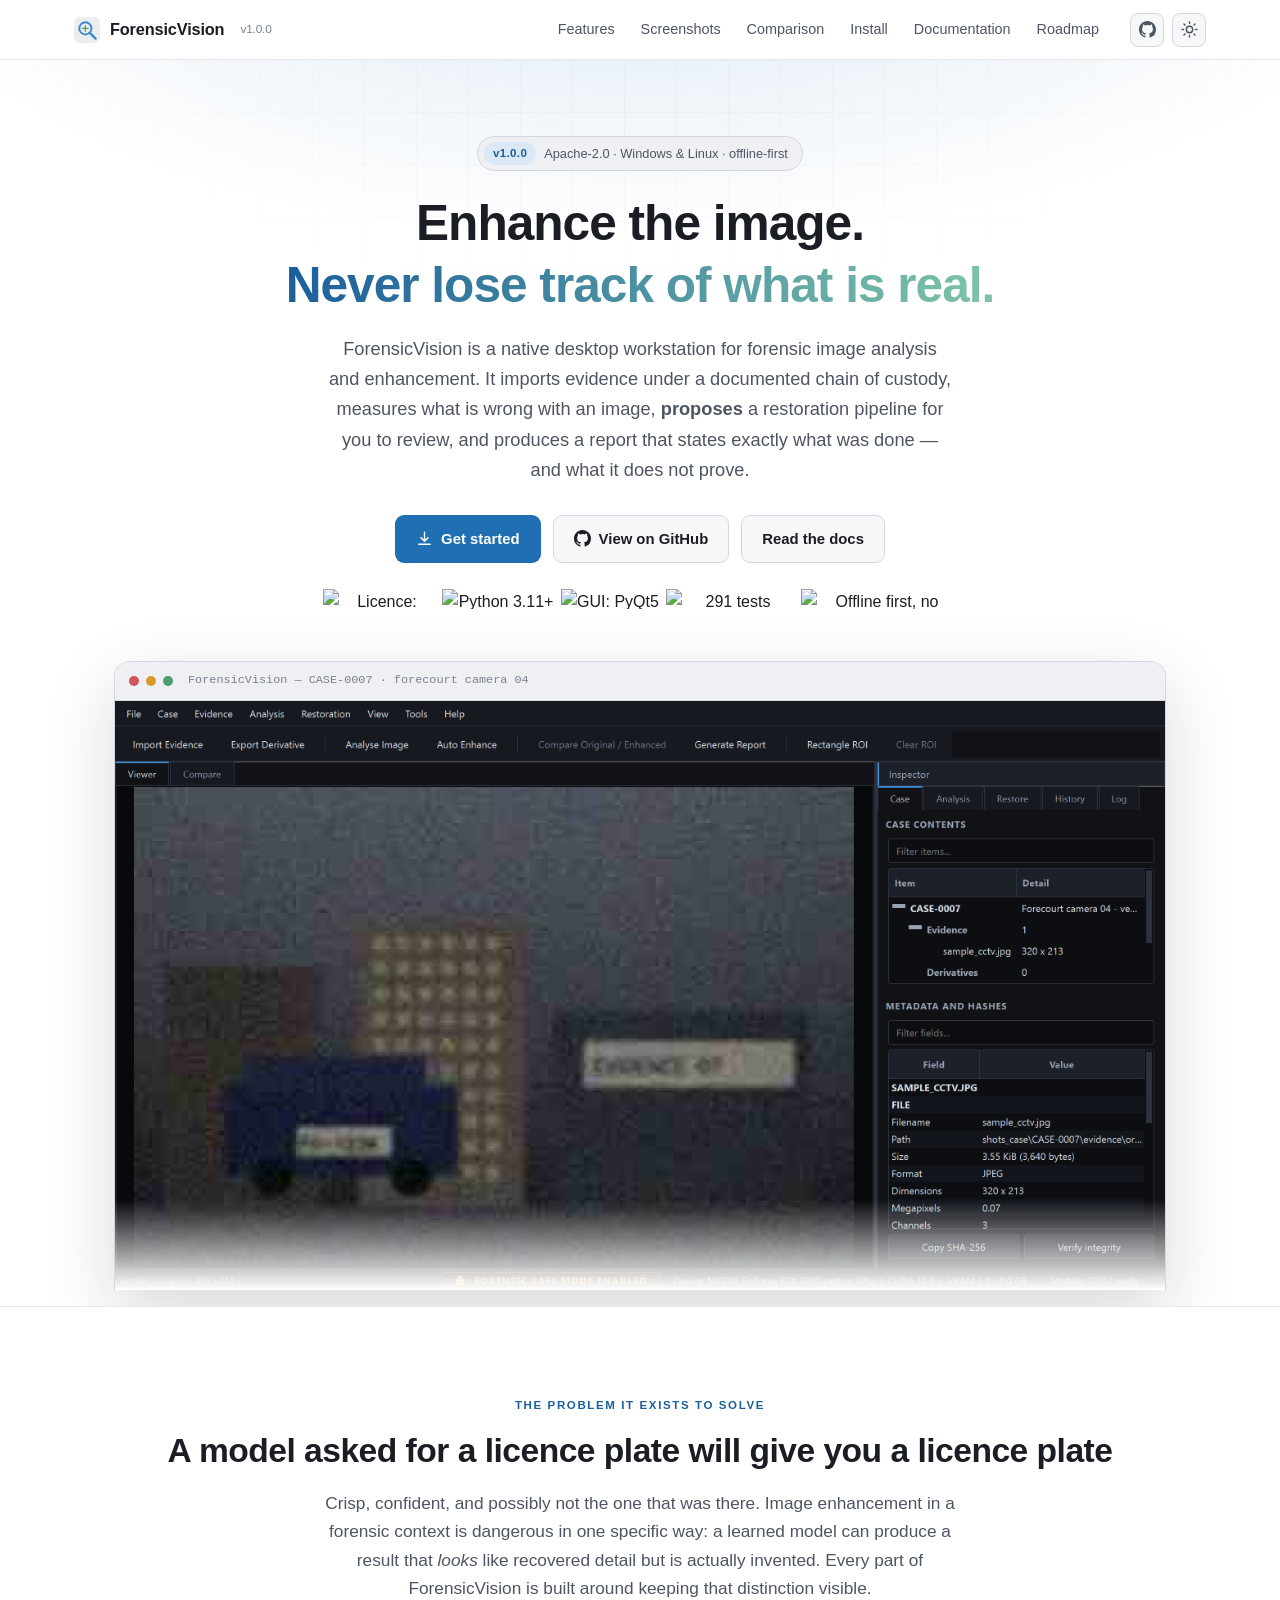
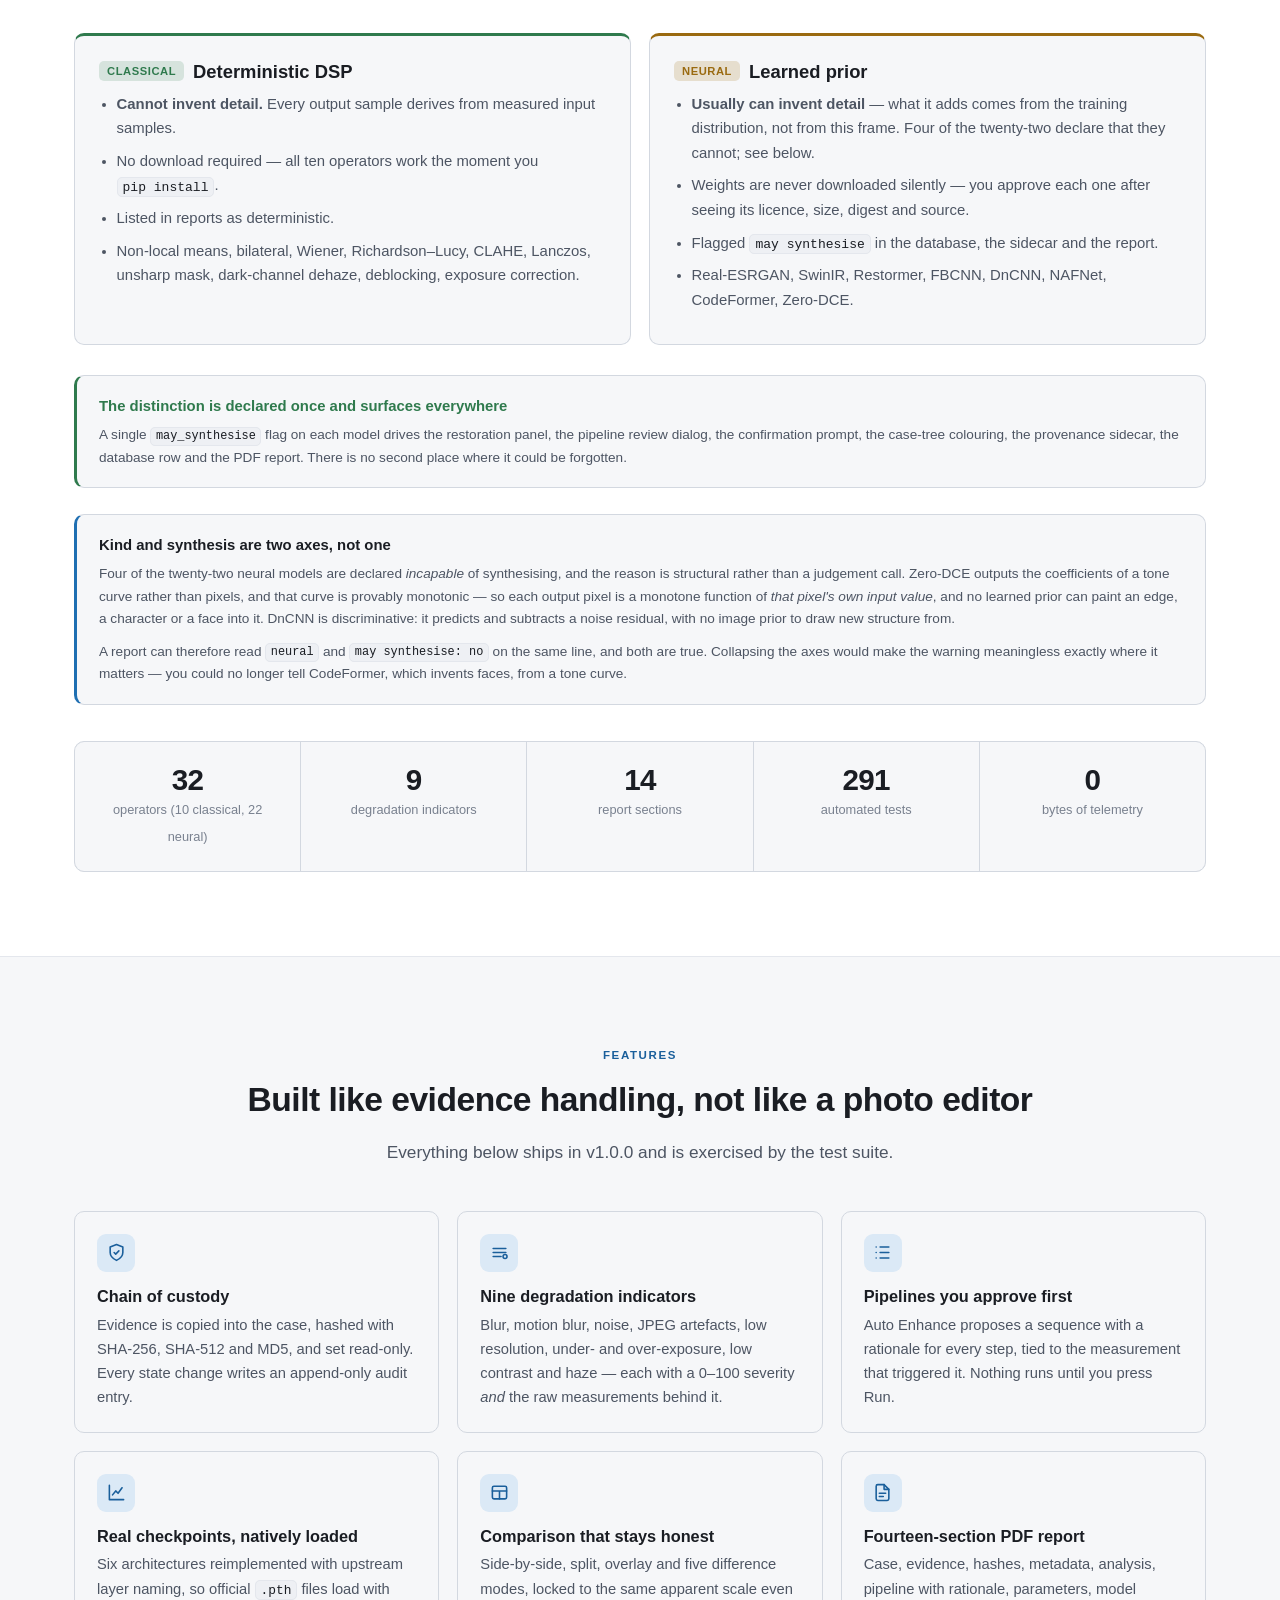
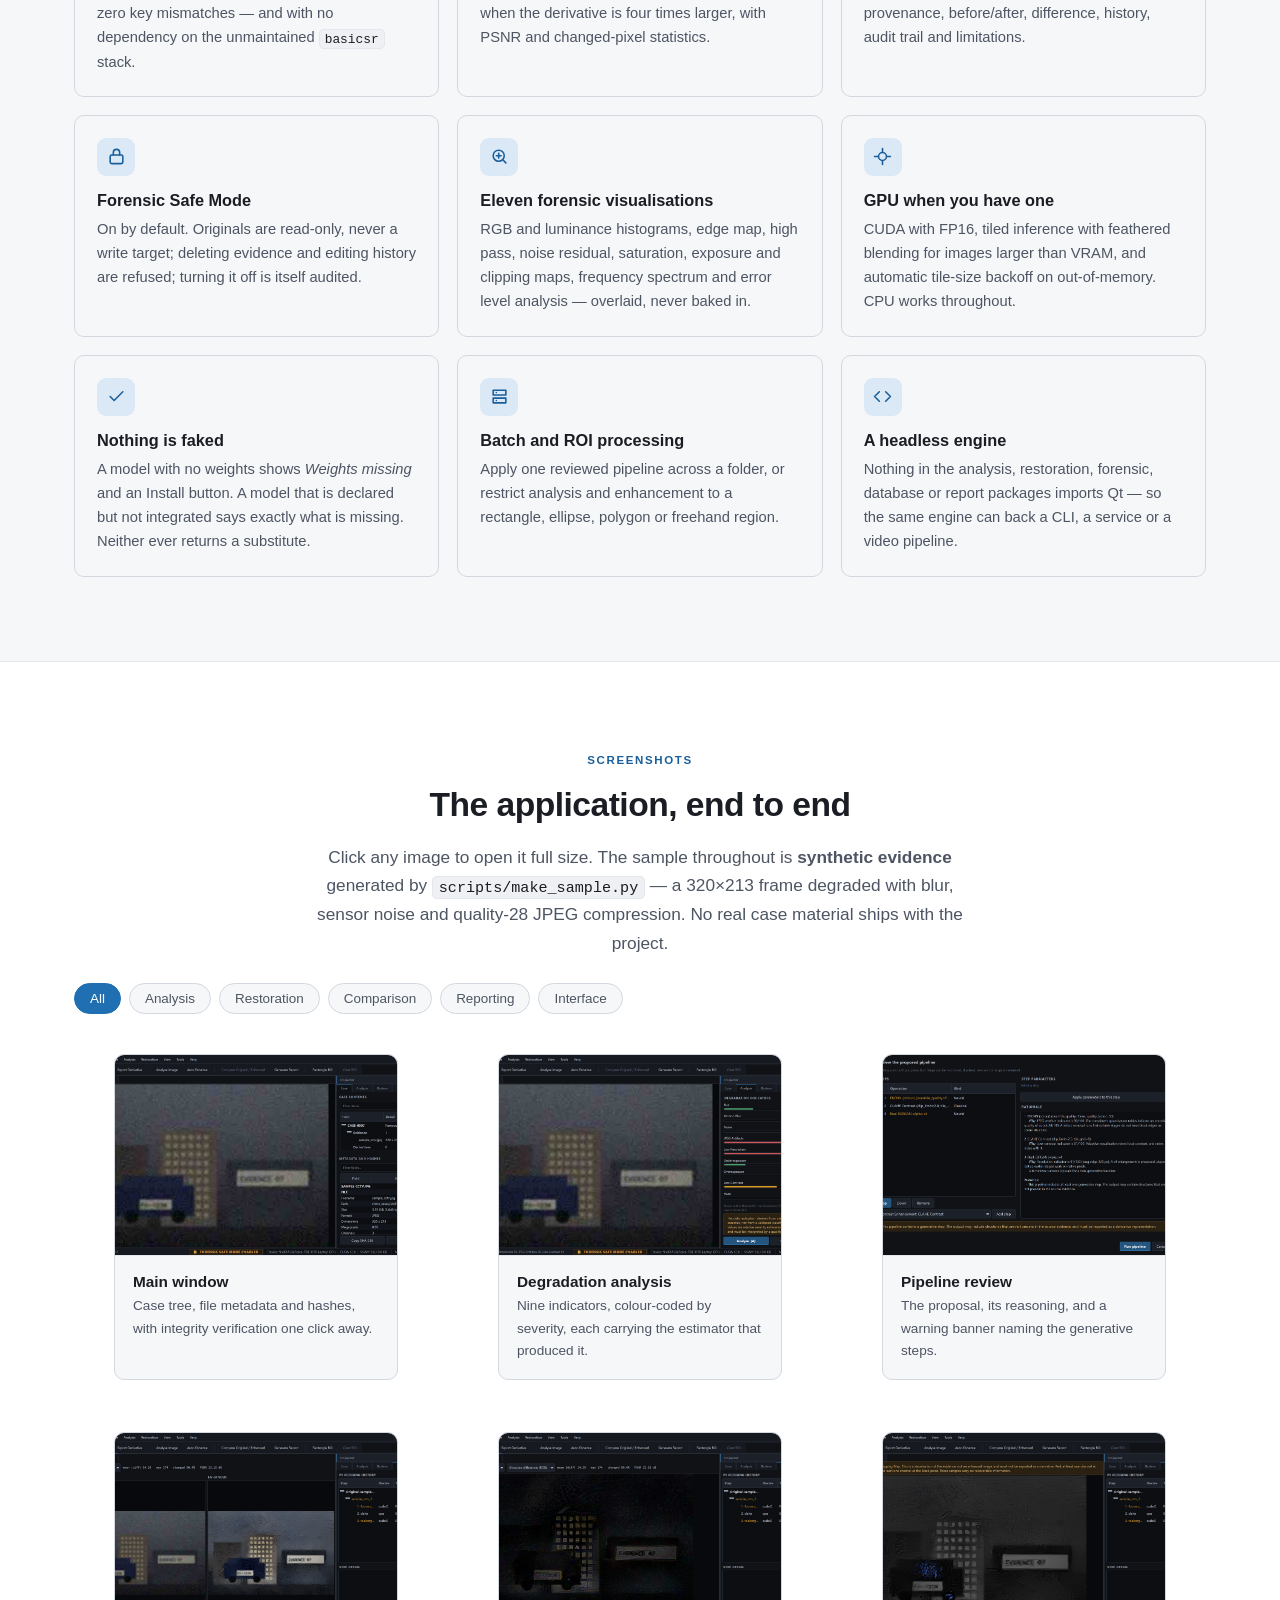
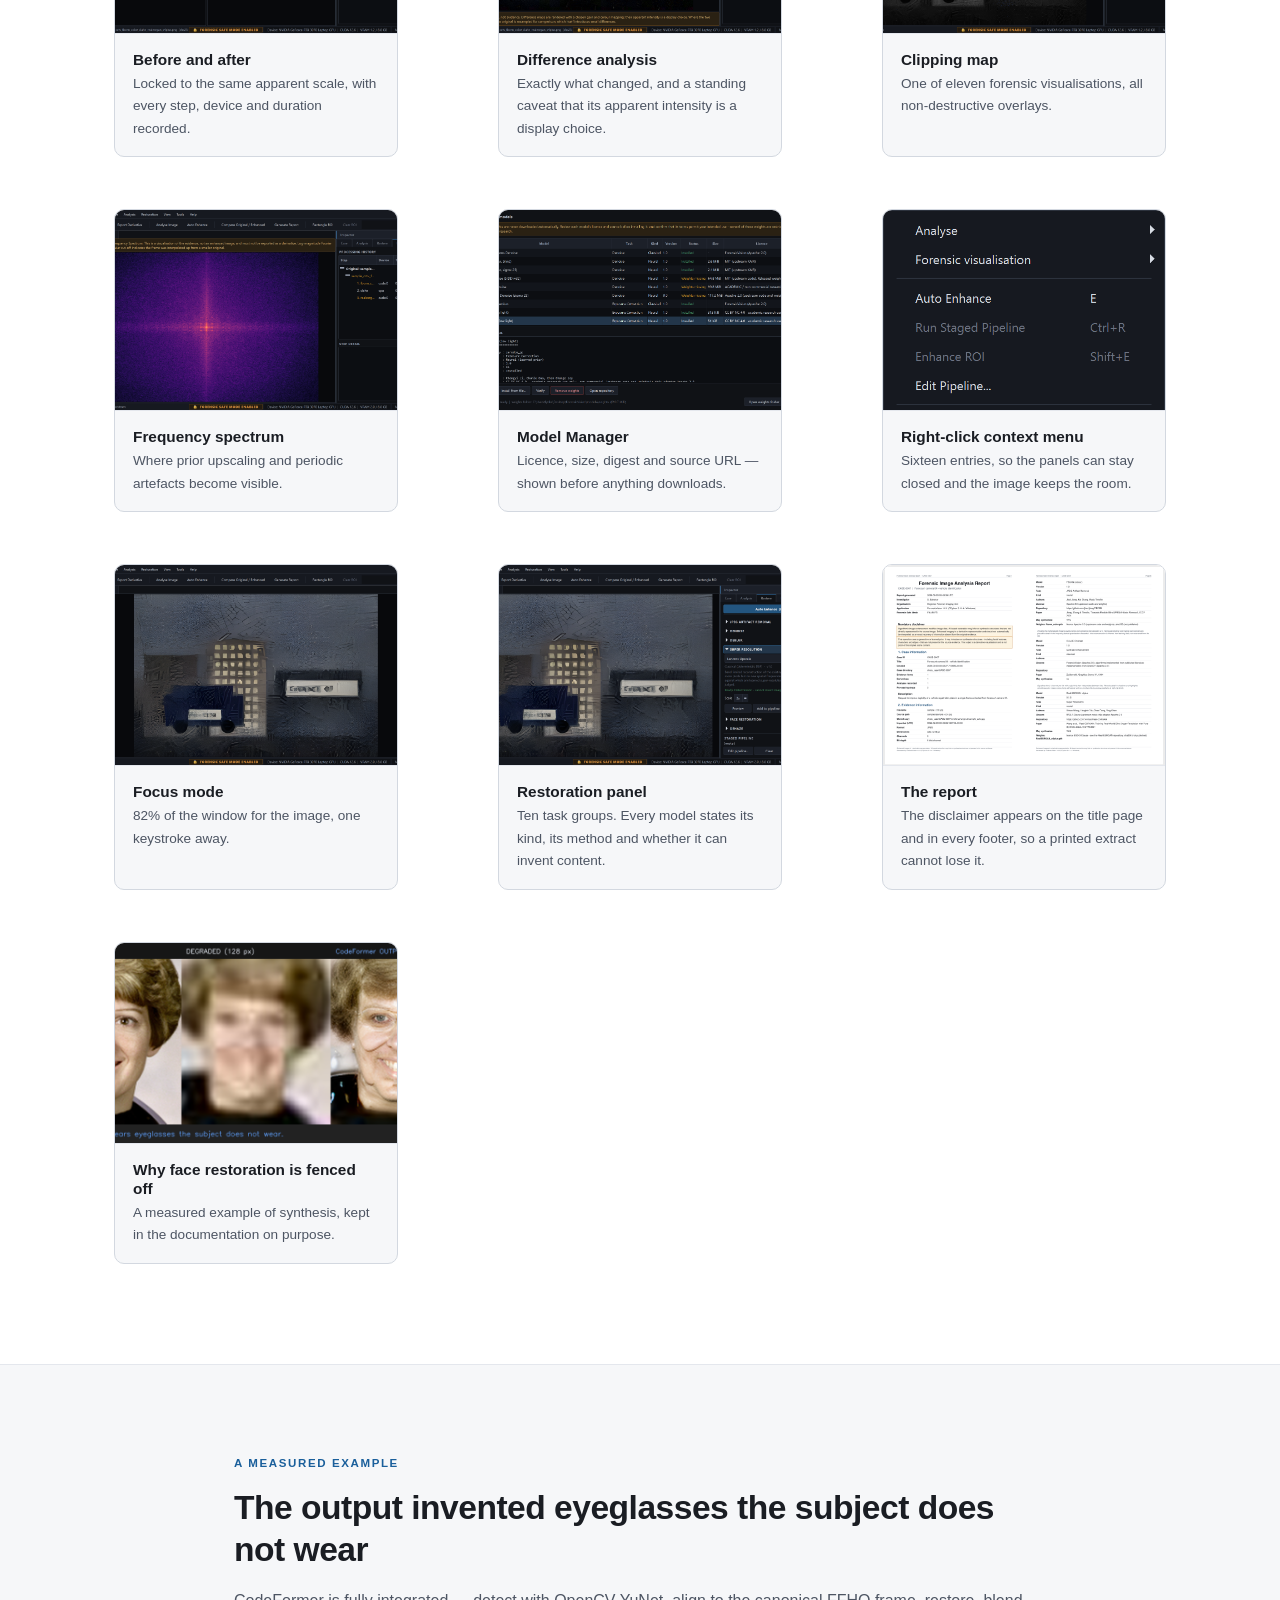
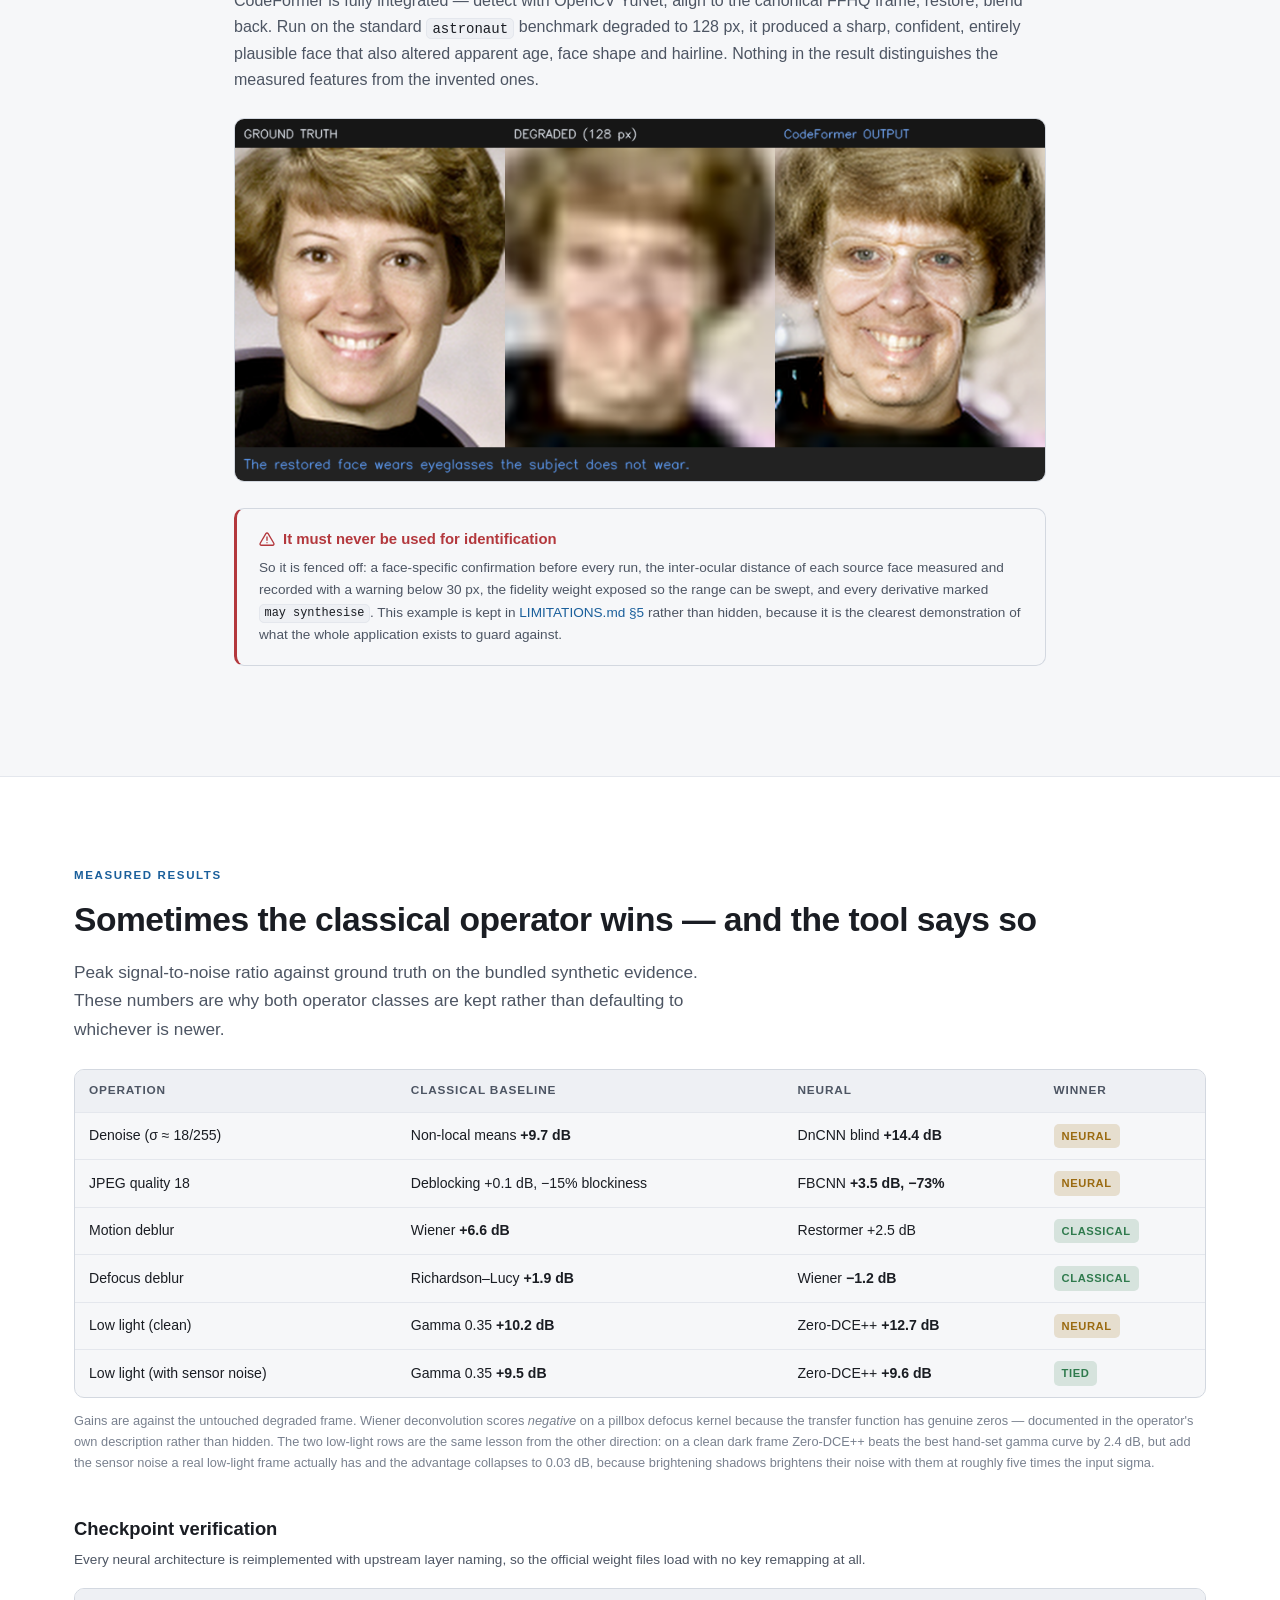
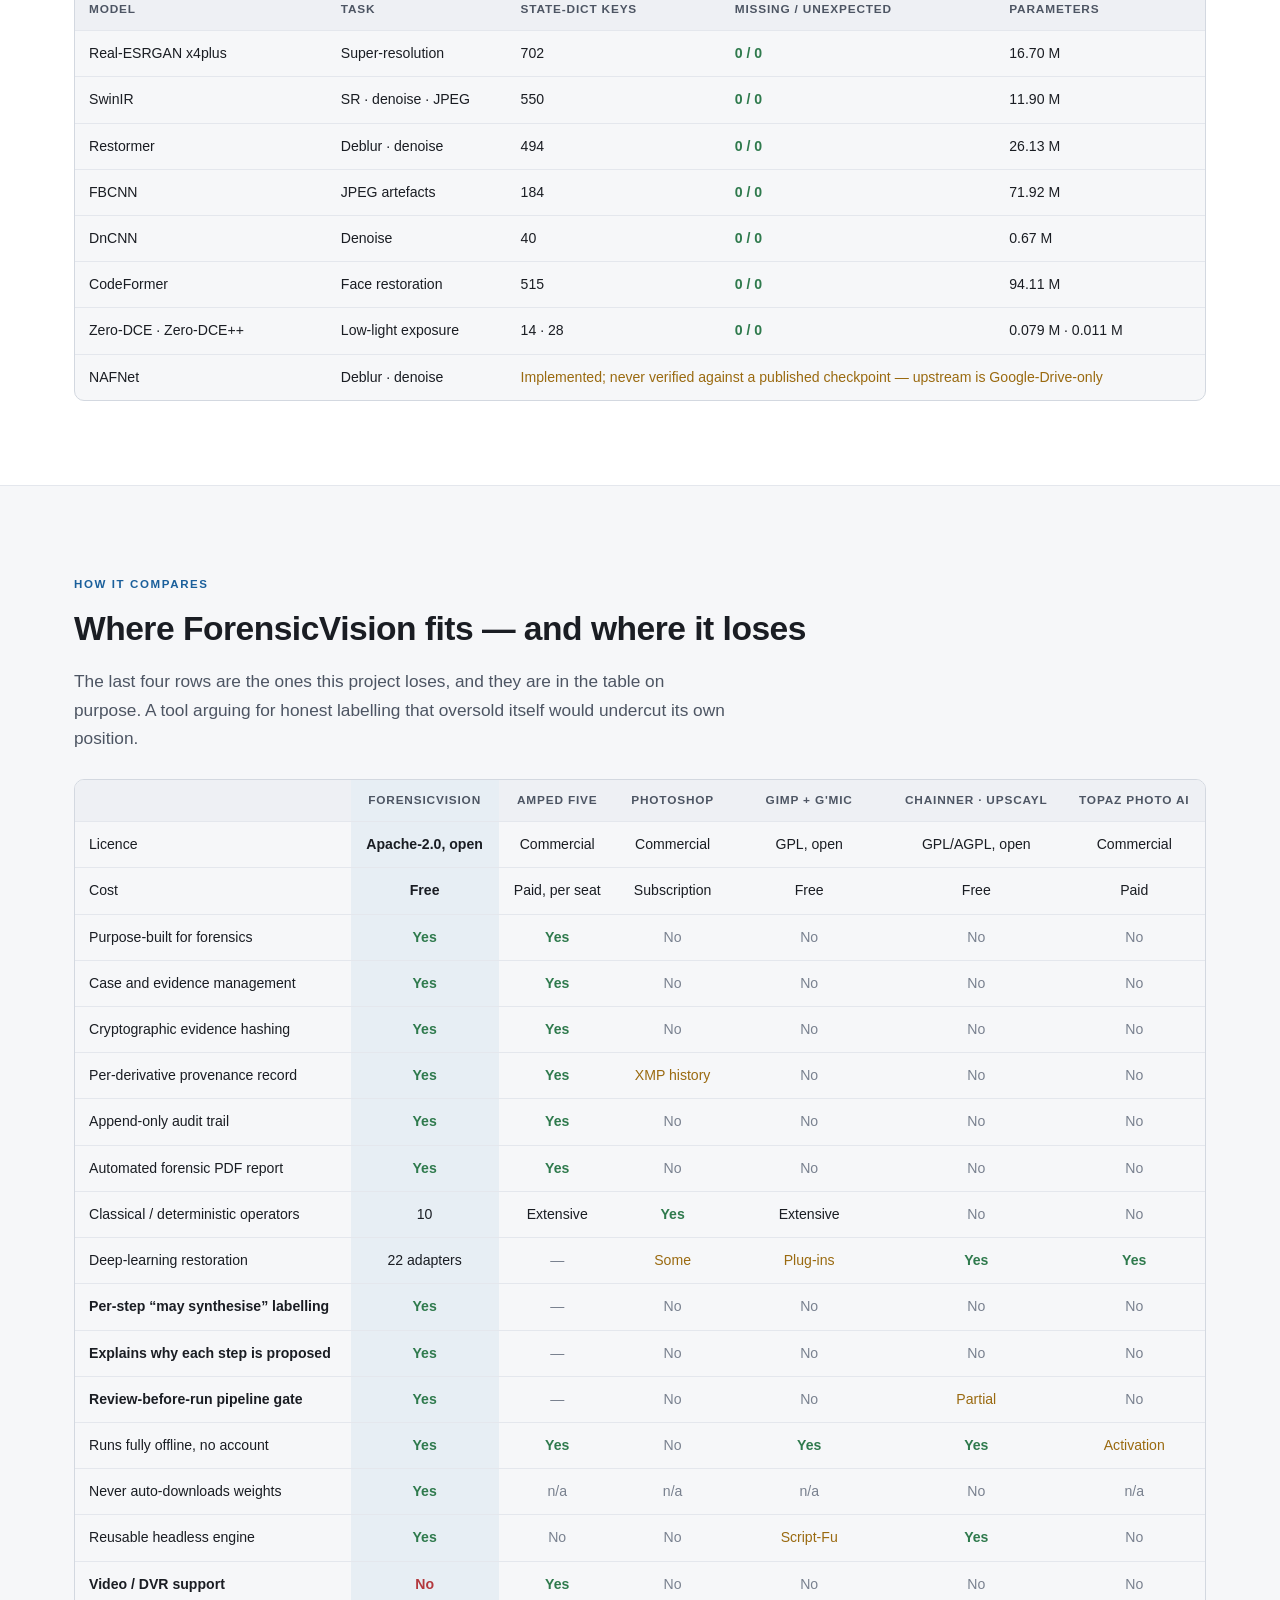
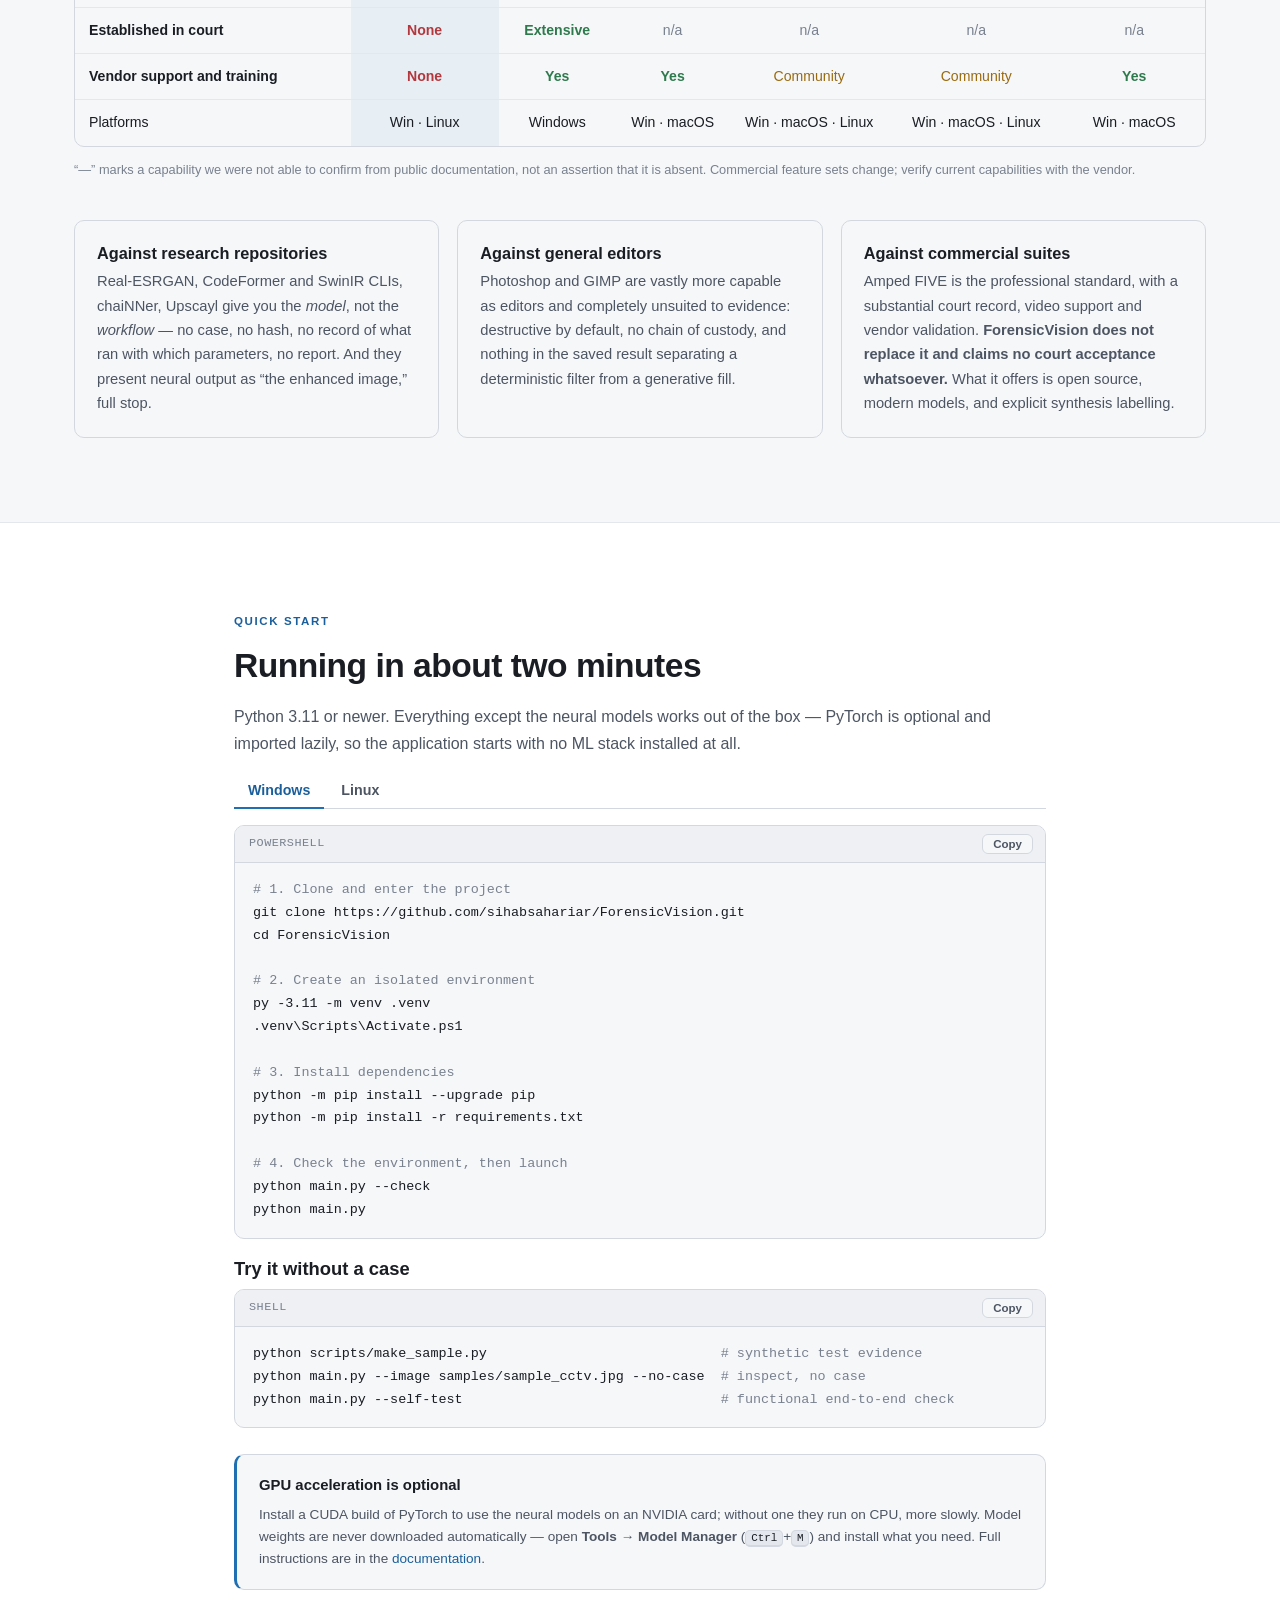
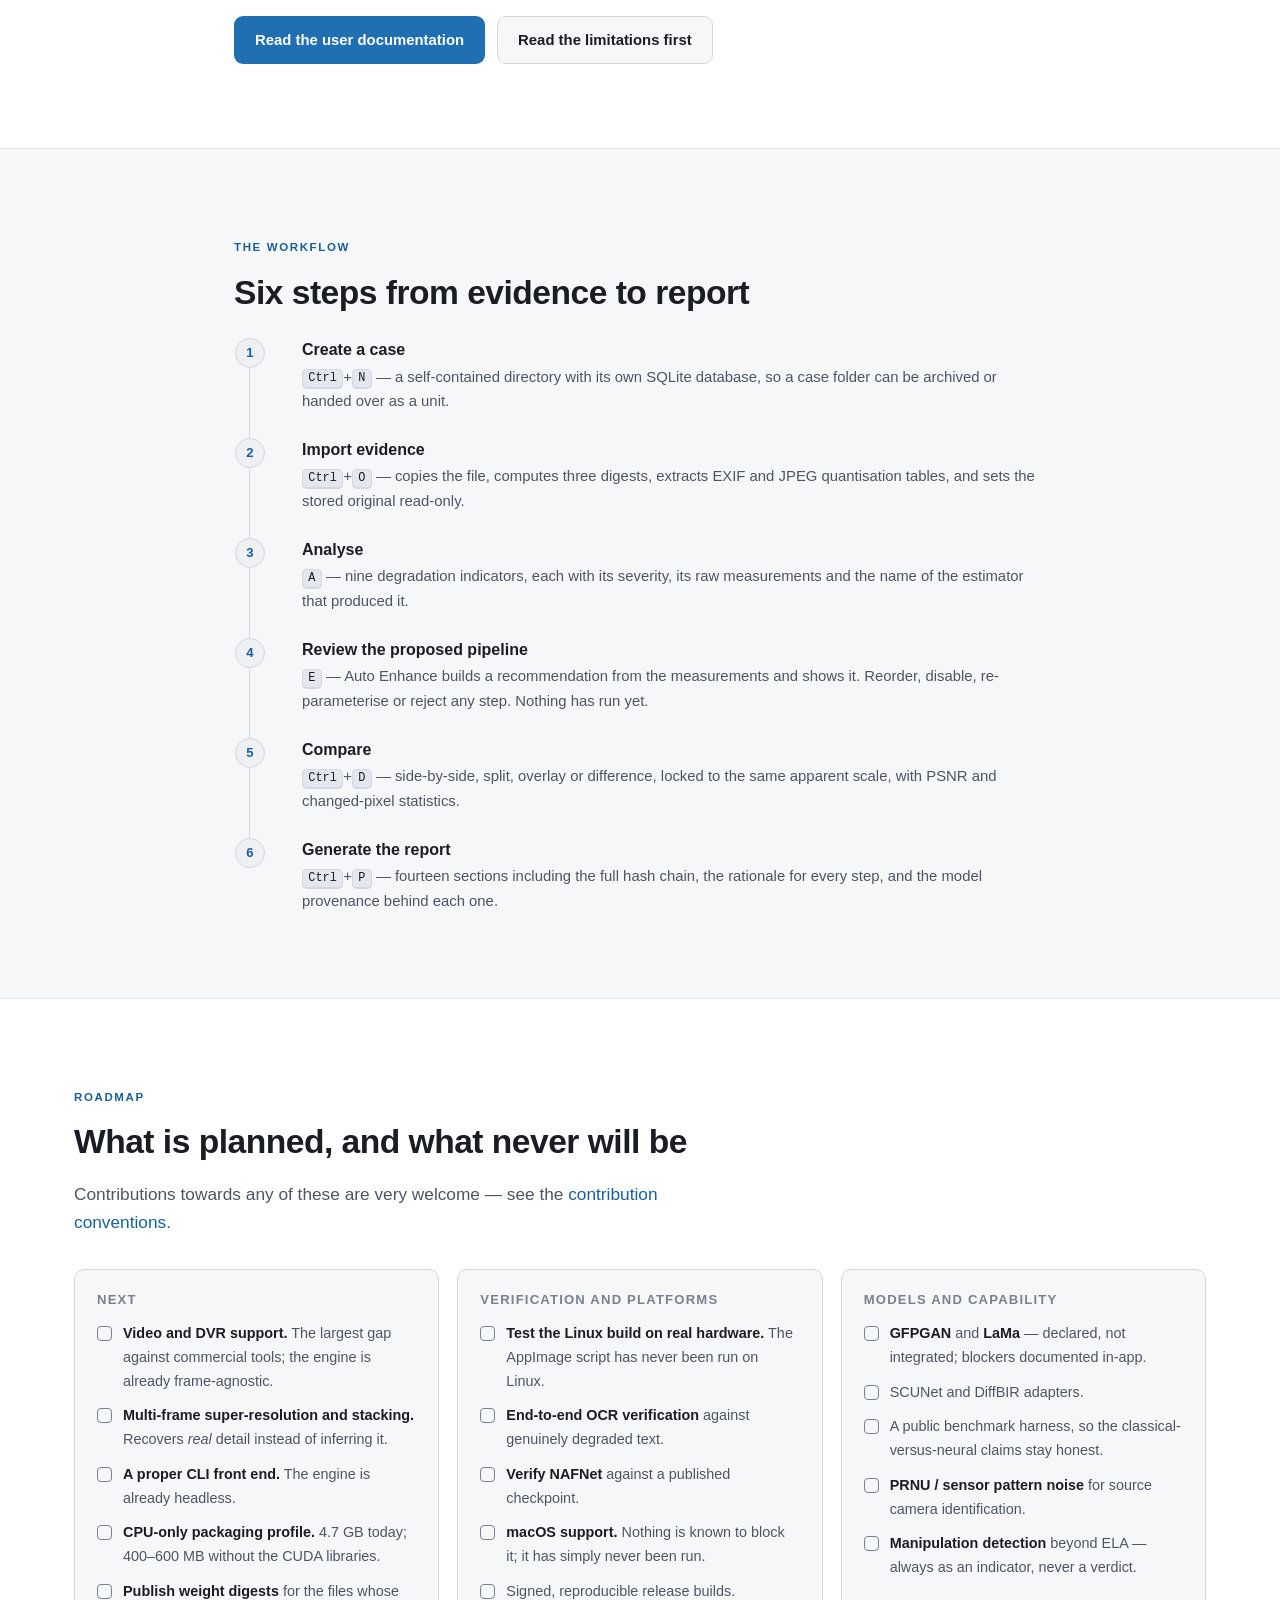
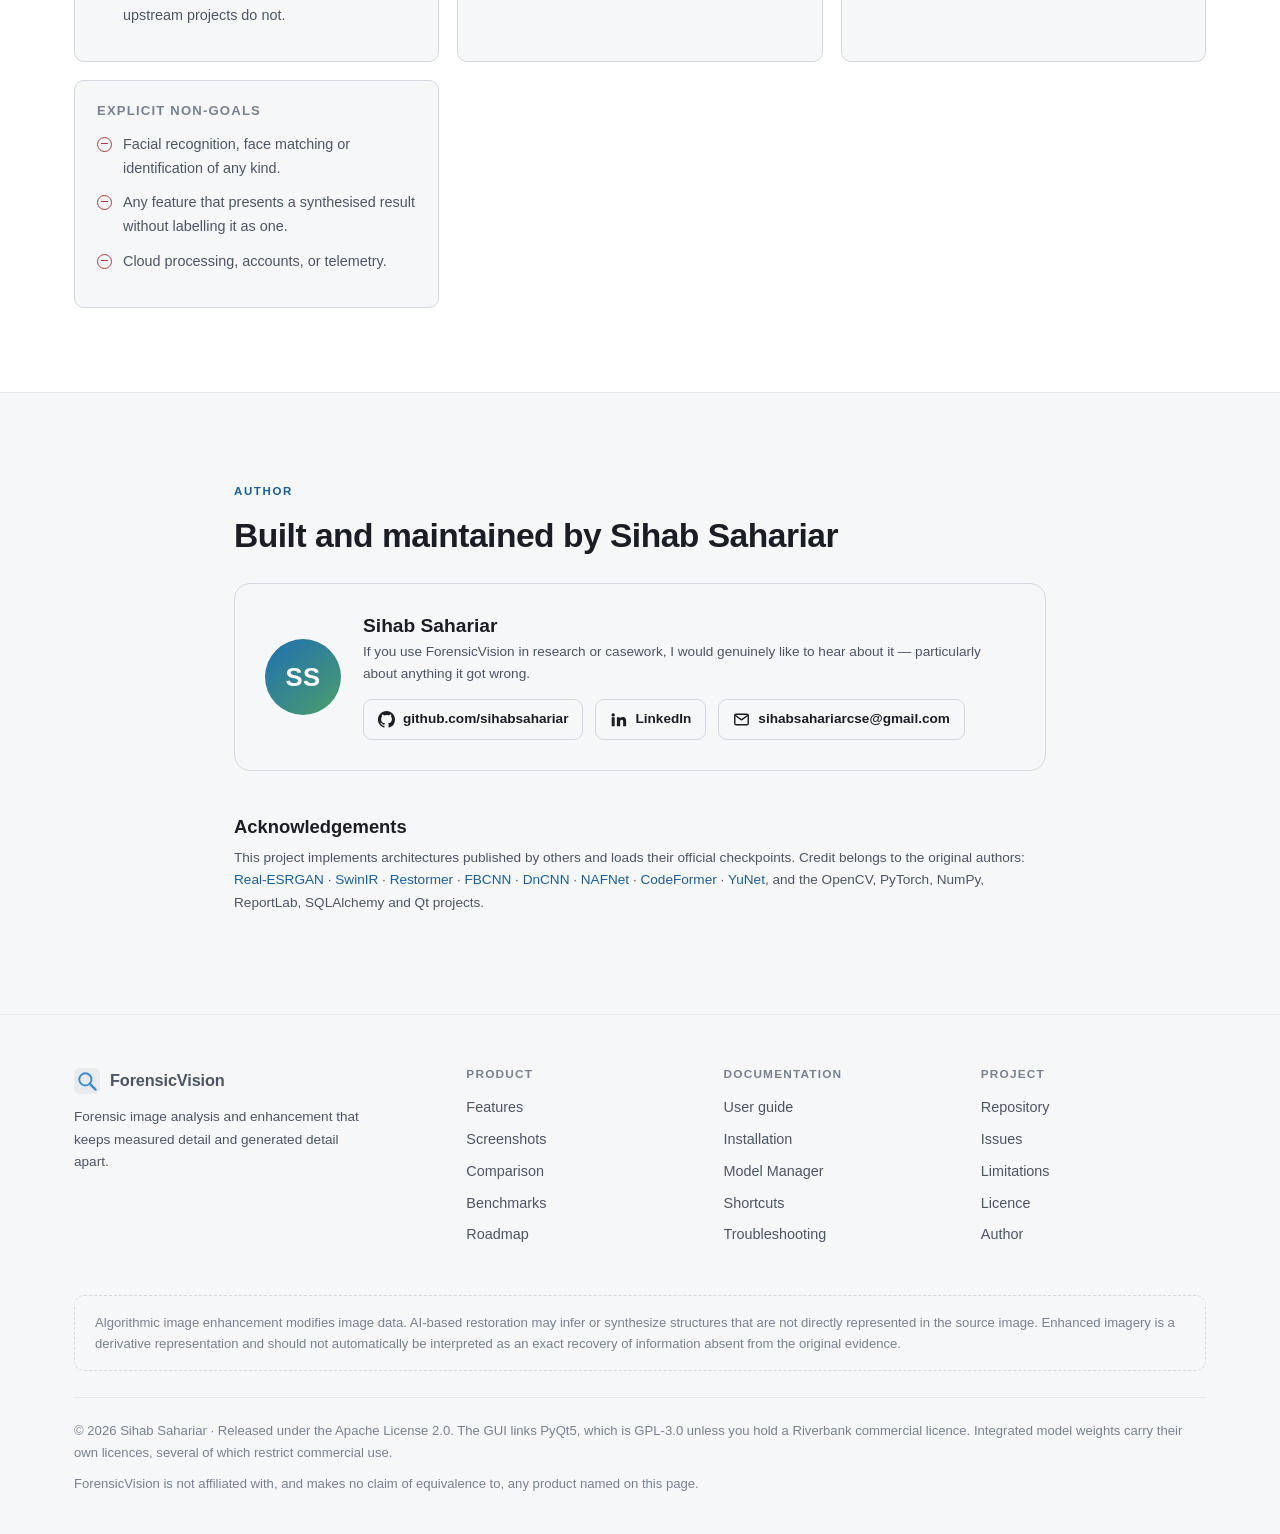
==== commit 267f9d37: "Integrate Zero-DCE and Zero-DCE++, and split "neural" from "may synthesise" Both networks are reimpl" ====
--- a/docs/index.html
+++ b/docs/index.html
@@ -96,7 +96,7 @@
       <img src="https://img.shields.io/badge/license-Apache--2.0-blue.svg" alt="Licence: Apache-2.0" loading="lazy" width="112" height="20">
       <img src="https://img.shields.io/badge/python-3.11%2B-3776AB.svg?logo=python&logoColor=white" alt="Python 3.11+" loading="lazy" width="112" height="20">
       <img src="https://img.shields.io/badge/GUI-PyQt5-41CD52.svg?logo=qt&logoColor=white" alt="GUI: PyQt5" loading="lazy" width="98" height="20">
-      <img src="https://img.shields.io/badge/tests-256%20passing-brightgreen.svg" alt="256 tests passing" loading="lazy" width="128" height="20">
+      <img src="https://img.shields.io/badge/tests-291%20passing-brightgreen.svg" alt="291 tests passing" loading="lazy" width="128" height="20">
       <img src="https://img.shields.io/badge/offline--first-no%20telemetry-success.svg" alt="Offline first, no telemetry" loading="lazy" width="156" height="20">
     </div>
 
@@ -136,10 +136,10 @@
       <div class="split__col split__col--neural">
         <h3><span class="tag tag--neural">Neural</span> Learned prior</h3>
         <ul>
-          <li><strong>Can invent detail.</strong> What it adds comes from the training distribution, not from this frame.</li>
+          <li><strong>Usually can invent detail</strong> — what it adds comes from the training distribution, not from this frame. Four of the twenty-two declare that they cannot; see below.</li>
           <li>Weights are never downloaded silently — you approve each one after seeing its licence, size, digest and source.</li>
           <li>Flagged <code>may synthesise</code> in the database, the sidecar and the report.</li>
-          <li>Real-ESRGAN, SwinIR, Restormer, FBCNN, DnCNN, NAFNet, CodeFormer.</li>
+          <li>Real-ESRGAN, SwinIR, Restormer, FBCNN, DnCNN, NAFNet, CodeFormer, Zero-DCE.</li>
         </ul>
       </div>
     </div>
@@ -154,11 +154,32 @@
       </p>
     </div>
 
+    <div class="callout">
+      <div class="callout__title">Kind and synthesis are two axes, not one</div>
+      <p class="small muted" style="margin:0 0 10px">
+        Four of the twenty-two neural models are declared <em>incapable</em> of
+        synthesising, and the reason is structural rather than a judgement call.
+        Zero-DCE outputs the coefficients of a tone curve rather than pixels, and
+        that curve is provably monotonic — so each output pixel is a monotone
+        function of <em>that pixel's own input value</em>, and no learned prior can
+        paint an edge, a character or a face into it. DnCNN is discriminative: it
+        predicts and subtracts a noise residual, with no image prior to draw new
+        structure from.
+      </p>
+      <p class="small muted" style="margin:0">
+        A report can therefore read <code>neural</code> and
+        <code>may synthesise: no</code> on the same line, and both are true.
+        Collapsing the axes would make the warning meaningless exactly where it
+        matters — you could no longer tell CodeFormer, which invents faces, from a
+        tone curve.
+      </p>
+    </div>
+
     <div class="stats">
-      <div class="stat"><b>30</b><span>operators (10 classical, 20 neural)</span></div>
+      <div class="stat"><b>32</b><span>operators (10 classical, 22 neural)</span></div>
       <div class="stat"><b>9</b><span>degradation indicators</span></div>
       <div class="stat"><b>14</b><span>report sections</span></div>
-      <div class="stat"><b>256</b><span>automated tests</span></div>
+      <div class="stat"><b>291</b><span>automated tests</span></div>
       <div class="stat"><b>0</b><span>bytes of telemetry</span></div>
     </div>
   </div>
@@ -353,9 +374,9 @@
         </figcaption>
       </figure>
 
-      <figure class="shot" data-group="restore" data-caption="Model Manager — 30 models with task, kind, version, install status, size and licence, plus the full detail of the selected model.">
-        <div class="shot__img">
-          <img src="screenshots/08-model-manager.png" loading="lazy" width="2360" height="1410" alt="Model Manager listing thirty models with licences and installation status">
+      <figure class="shot" data-group="restore" data-caption="Model Manager — every model with its task, kind, version, install status, size and licence, plus the full detail of the selected model.">
+        <div class="shot__img">
+          <img src="screenshots/08-model-manager.png" loading="lazy" width="2360" height="1410" alt="Model Manager listing every model with its licence and installation status">
           <span class="shot__zoom"><svg viewBox="0 0 24 24" fill="none" stroke="currentColor" stroke-width="2" stroke-linecap="round"><circle cx="11" cy="11" r="7"/><path d="m20 20-3.5-3.5M11 8v6M8 11h6"/></svg></span>
         </div>
         <figcaption class="shot__body">
@@ -501,13 +522,31 @@
             <td>Wiener <strong>−1.2 dB</strong></td>
             <td><span class="tag tag--classical">Classical</span></td>
           </tr>
+          <tr>
+            <td>Low light (clean)</td>
+            <td>Gamma 0.35 <strong>+10.2 dB</strong></td>
+            <td>Zero-DCE++ <strong>+12.7 dB</strong></td>
+            <td><span class="tag tag--neural">Neural</span></td>
+          </tr>
+          <tr>
+            <td>Low light (with sensor noise)</td>
+            <td>Gamma 0.35 <strong>+9.5 dB</strong></td>
+            <td>Zero-DCE++ <strong>+9.6 dB</strong></td>
+            <td><span class="tag tag--classical">Tied</span></td>
+          </tr>
         </tbody>
       </table>
     </div>
     <p class="legend">
-      Wiener deconvolution scores <em>negative</em> on a pillbox defocus kernel
-      because the transfer function has genuine zeros. That is documented in the
-      operator's own description in the application rather than hidden.
+      Gains are against the untouched degraded frame. Wiener deconvolution scores
+      <em>negative</em> on a pillbox defocus kernel because the transfer function
+      has genuine zeros — documented in the operator's own description rather
+      than hidden. The two low-light rows are the same lesson from the other
+      direction: on a clean dark frame Zero-DCE++ beats the best hand-set gamma
+      curve by 2.4&nbsp;dB, but add the sensor noise a real low-light frame
+      actually has and the advantage collapses to 0.03&nbsp;dB, because
+      brightening shadows brightens their noise with them at roughly five times
+      the input sigma.
     </p>
 
     <h3 style="margin-top:44px">Checkpoint verification</h3>
@@ -525,6 +564,7 @@
           <tr><td>FBCNN</td><td>JPEG artefacts</td><td>184</td><td><span class="yes">0 / 0</span></td><td>71.92 M</td></tr>
           <tr><td>DnCNN</td><td>Denoise</td><td>40</td><td><span class="yes">0 / 0</span></td><td>0.67 M</td></tr>
           <tr><td>CodeFormer</td><td>Face restoration</td><td>515</td><td><span class="yes">0 / 0</span></td><td>94.11 M</td></tr>
+          <tr><td>Zero-DCE · Zero-DCE++</td><td>Low-light exposure</td><td>14 · 28</td><td><span class="yes">0 / 0</span></td><td>0.079 M · 0.011 M</td></tr>
           <tr><td>NAFNet</td><td>Deblur · denoise</td><td colspan="3" class="part">Implemented; never verified against a published checkpoint — upstream is Google-Drive-only</td></tr>
         </tbody>
       </table>
@@ -566,7 +606,7 @@
           <tr><td>Append-only audit trail</td><td class="own yes">Yes</td><td class="yes">Yes</td><td class="no">No</td><td class="no">No</td><td class="no">No</td><td class="no">No</td></tr>
           <tr><td>Automated forensic PDF report</td><td class="own yes">Yes</td><td class="yes">Yes</td><td class="no">No</td><td class="no">No</td><td class="no">No</td><td class="no">No</td></tr>
           <tr><td>Classical / deterministic operators</td><td class="own">10</td><td>Extensive</td><td class="yes">Yes</td><td>Extensive</td><td class="no">No</td><td class="no">No</td></tr>
-          <tr><td>Deep-learning restoration</td><td class="own">20 adapters</td><td class="no">—</td><td class="part">Some</td><td class="part">Plug-ins</td><td class="yes">Yes</td><td class="yes">Yes</td></tr>
+          <tr><td>Deep-learning restoration</td><td class="own">22 adapters</td><td class="no">—</td><td class="part">Some</td><td class="part">Plug-ins</td><td class="yes">Yes</td><td class="yes">Yes</td></tr>
           <tr><td><strong>Per-step “may synthesise” labelling</strong></td><td class="own yes">Yes</td><td class="no">—</td><td class="no">No</td><td class="no">No</td><td class="no">No</td><td class="no">No</td></tr>
           <tr><td><strong>Explains why each step is proposed</strong></td><td class="own yes">Yes</td><td class="no">—</td><td class="no">No</td><td class="no">No</td><td class="no">No</td><td class="no">No</td></tr>
           <tr><td><strong>Review-before-run pipeline gate</strong></td><td class="own yes">Yes</td><td class="no">—</td><td class="no">No</td><td class="no">No</td><td class="part">Partial</td><td class="no">No</td></tr>
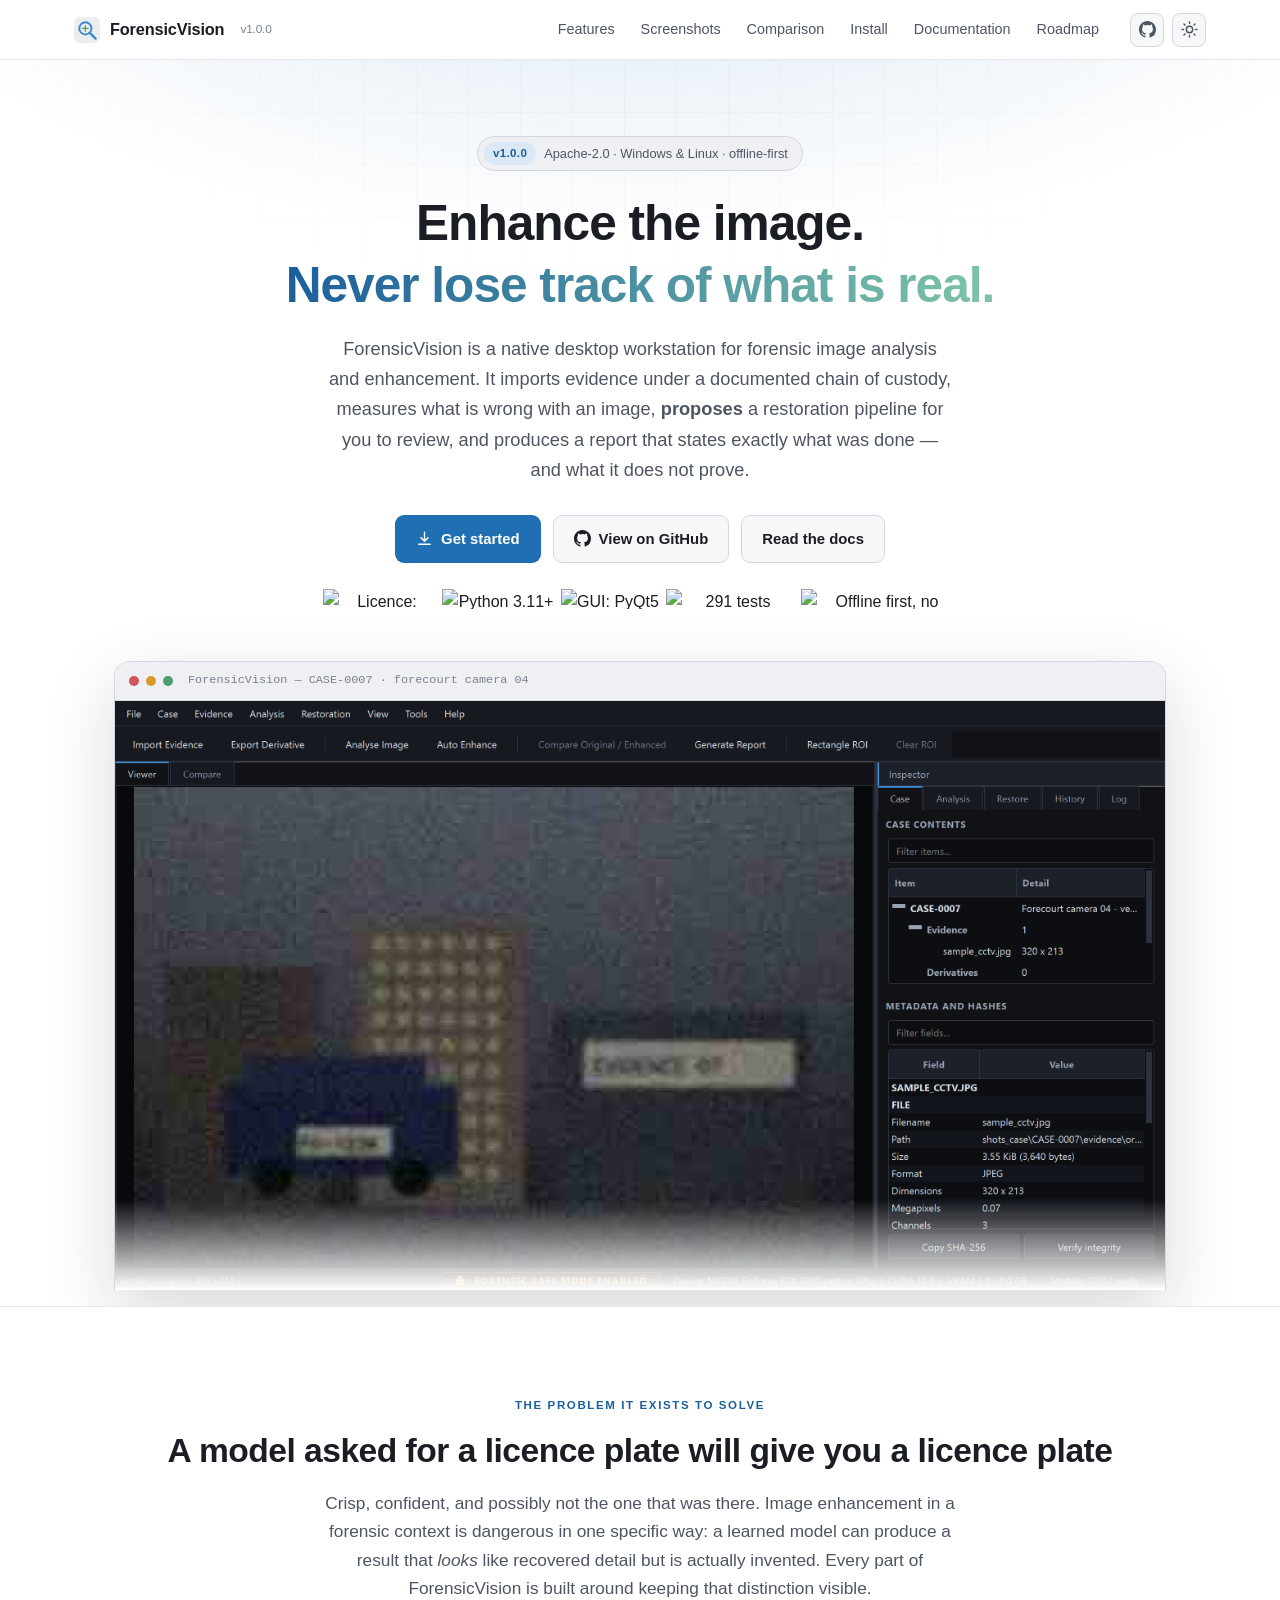
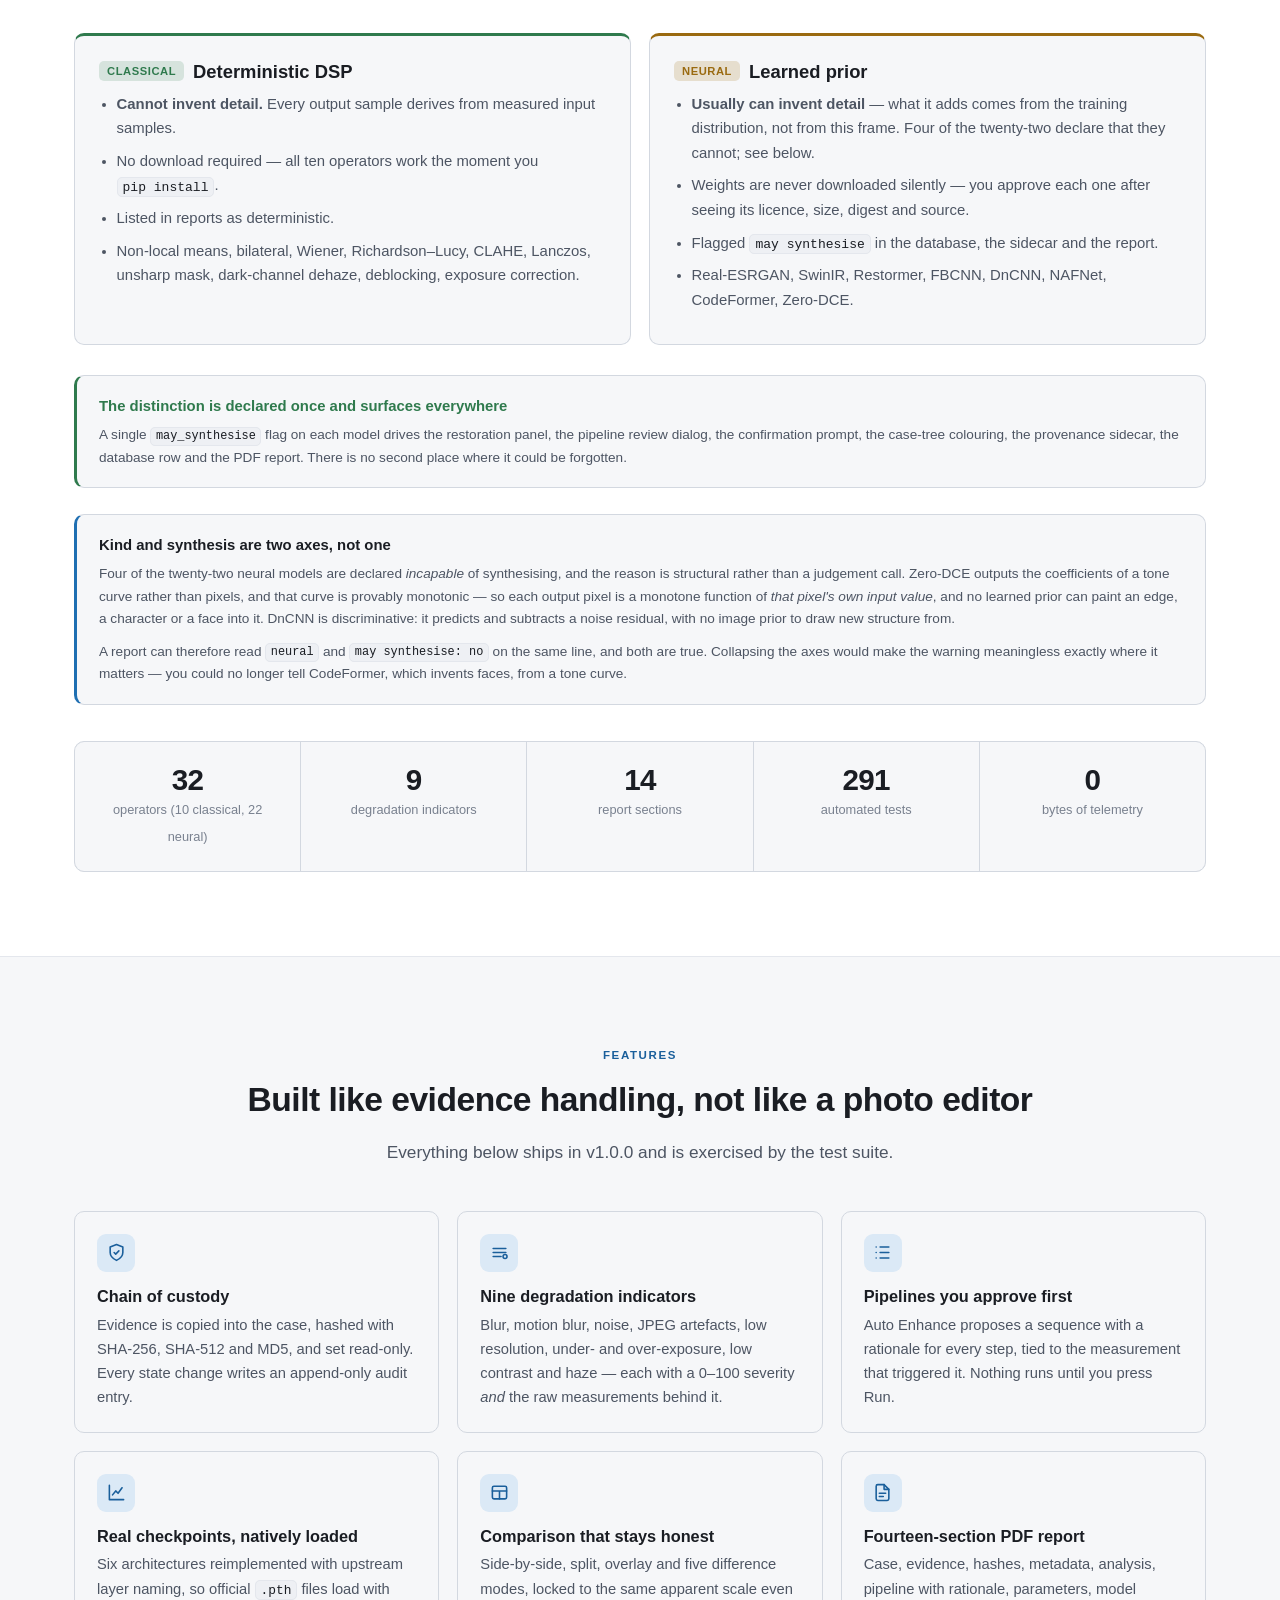
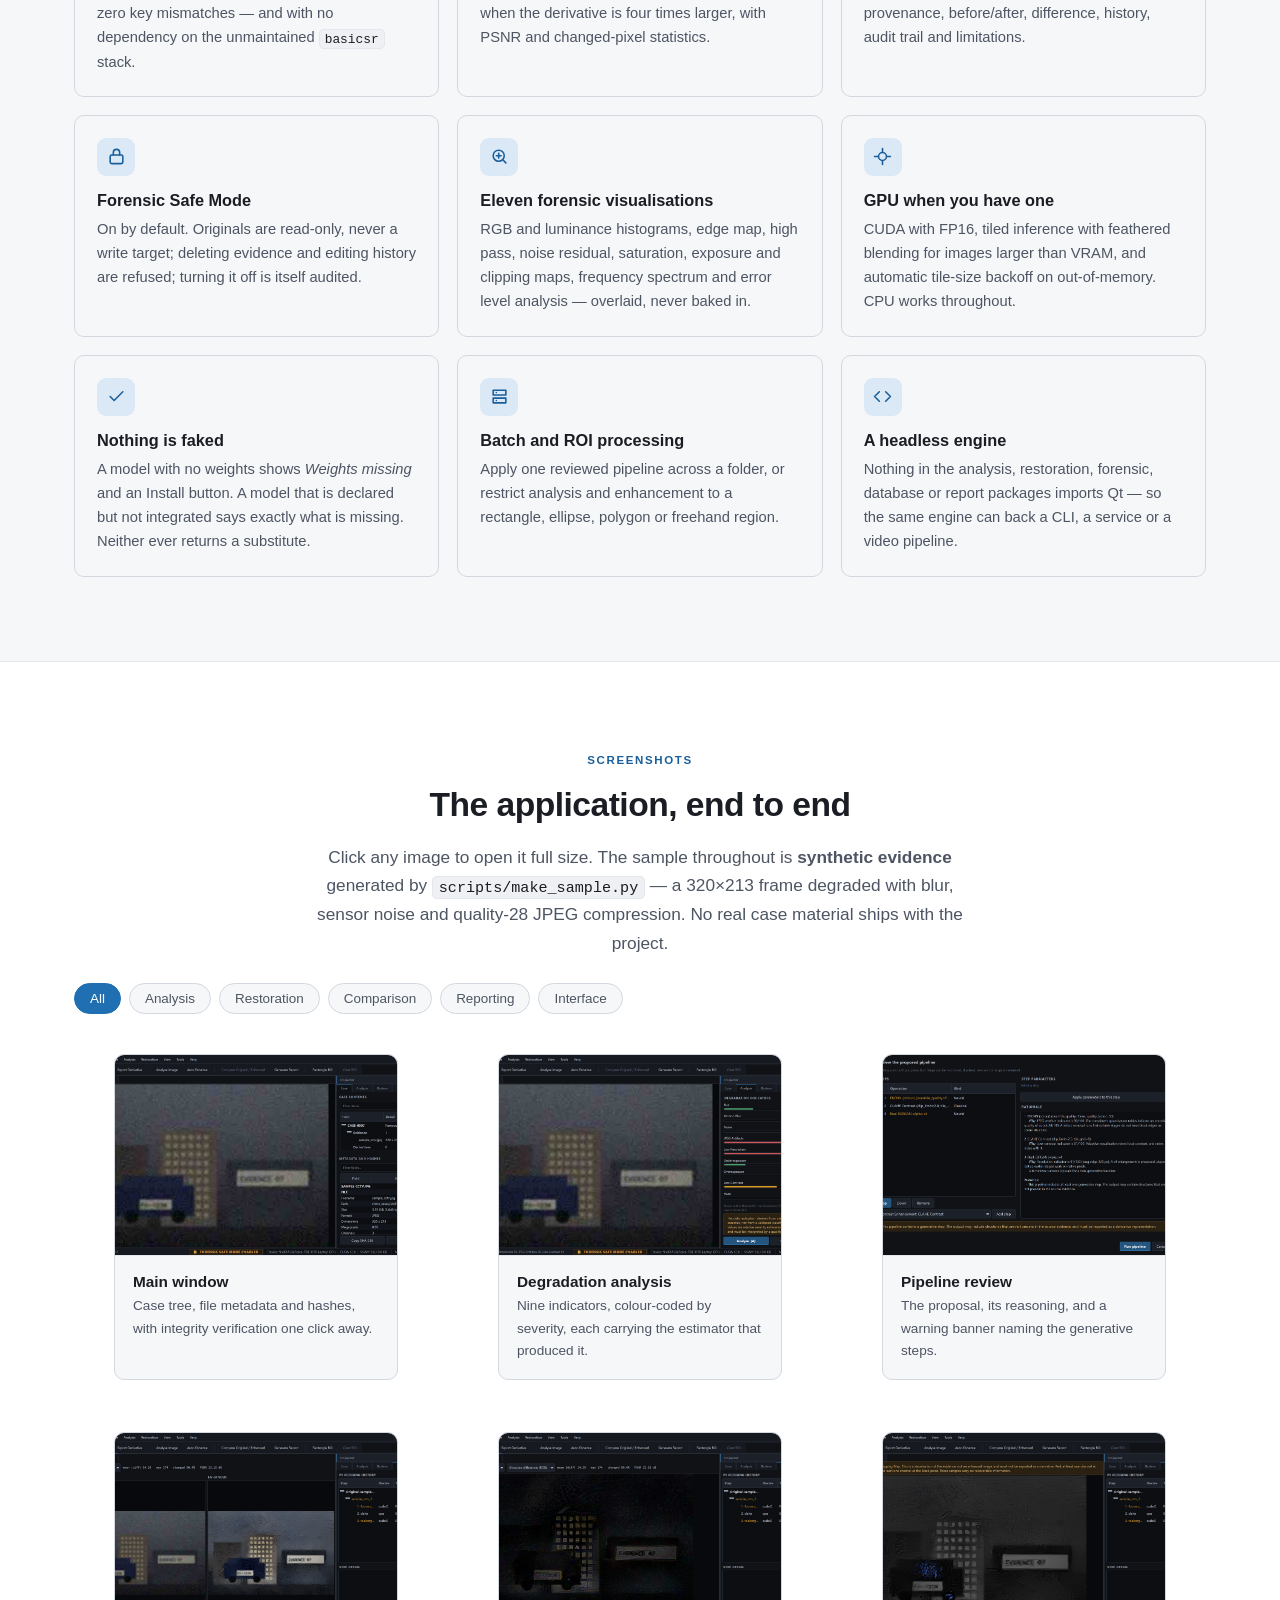
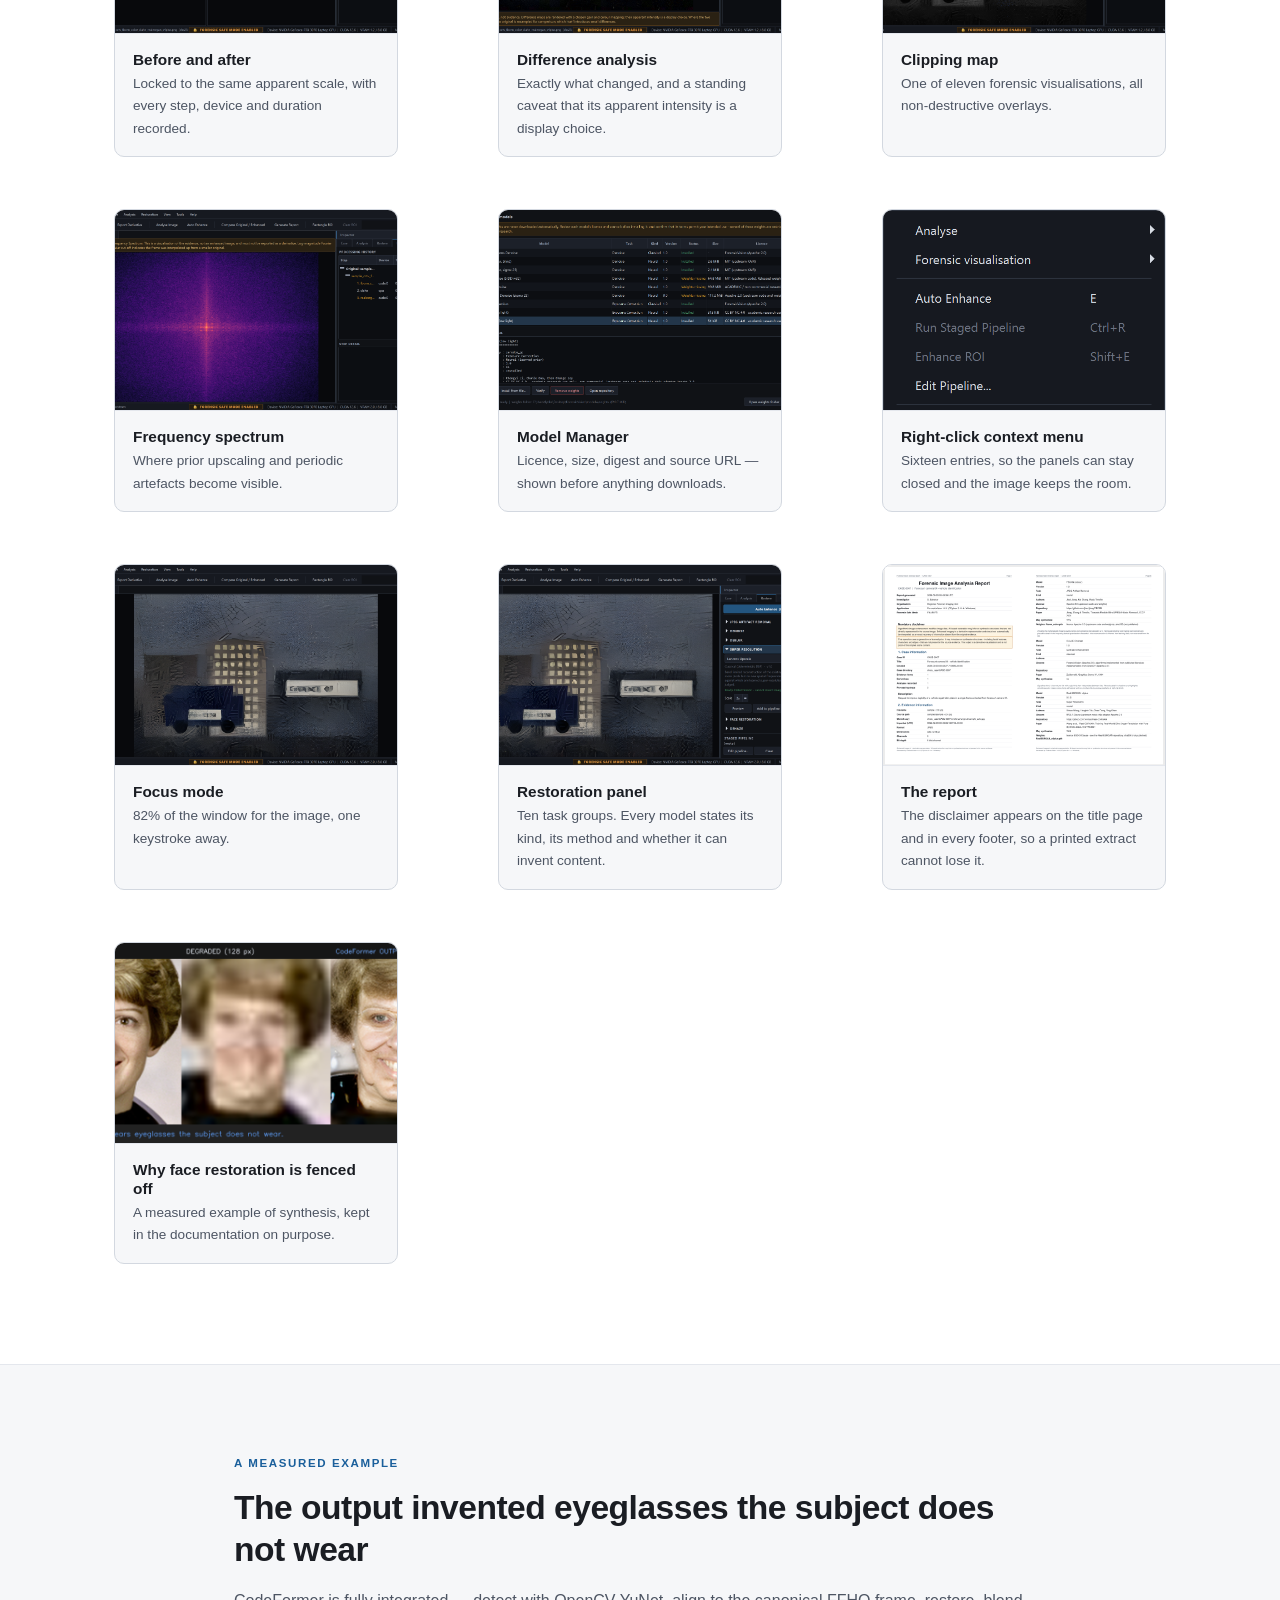
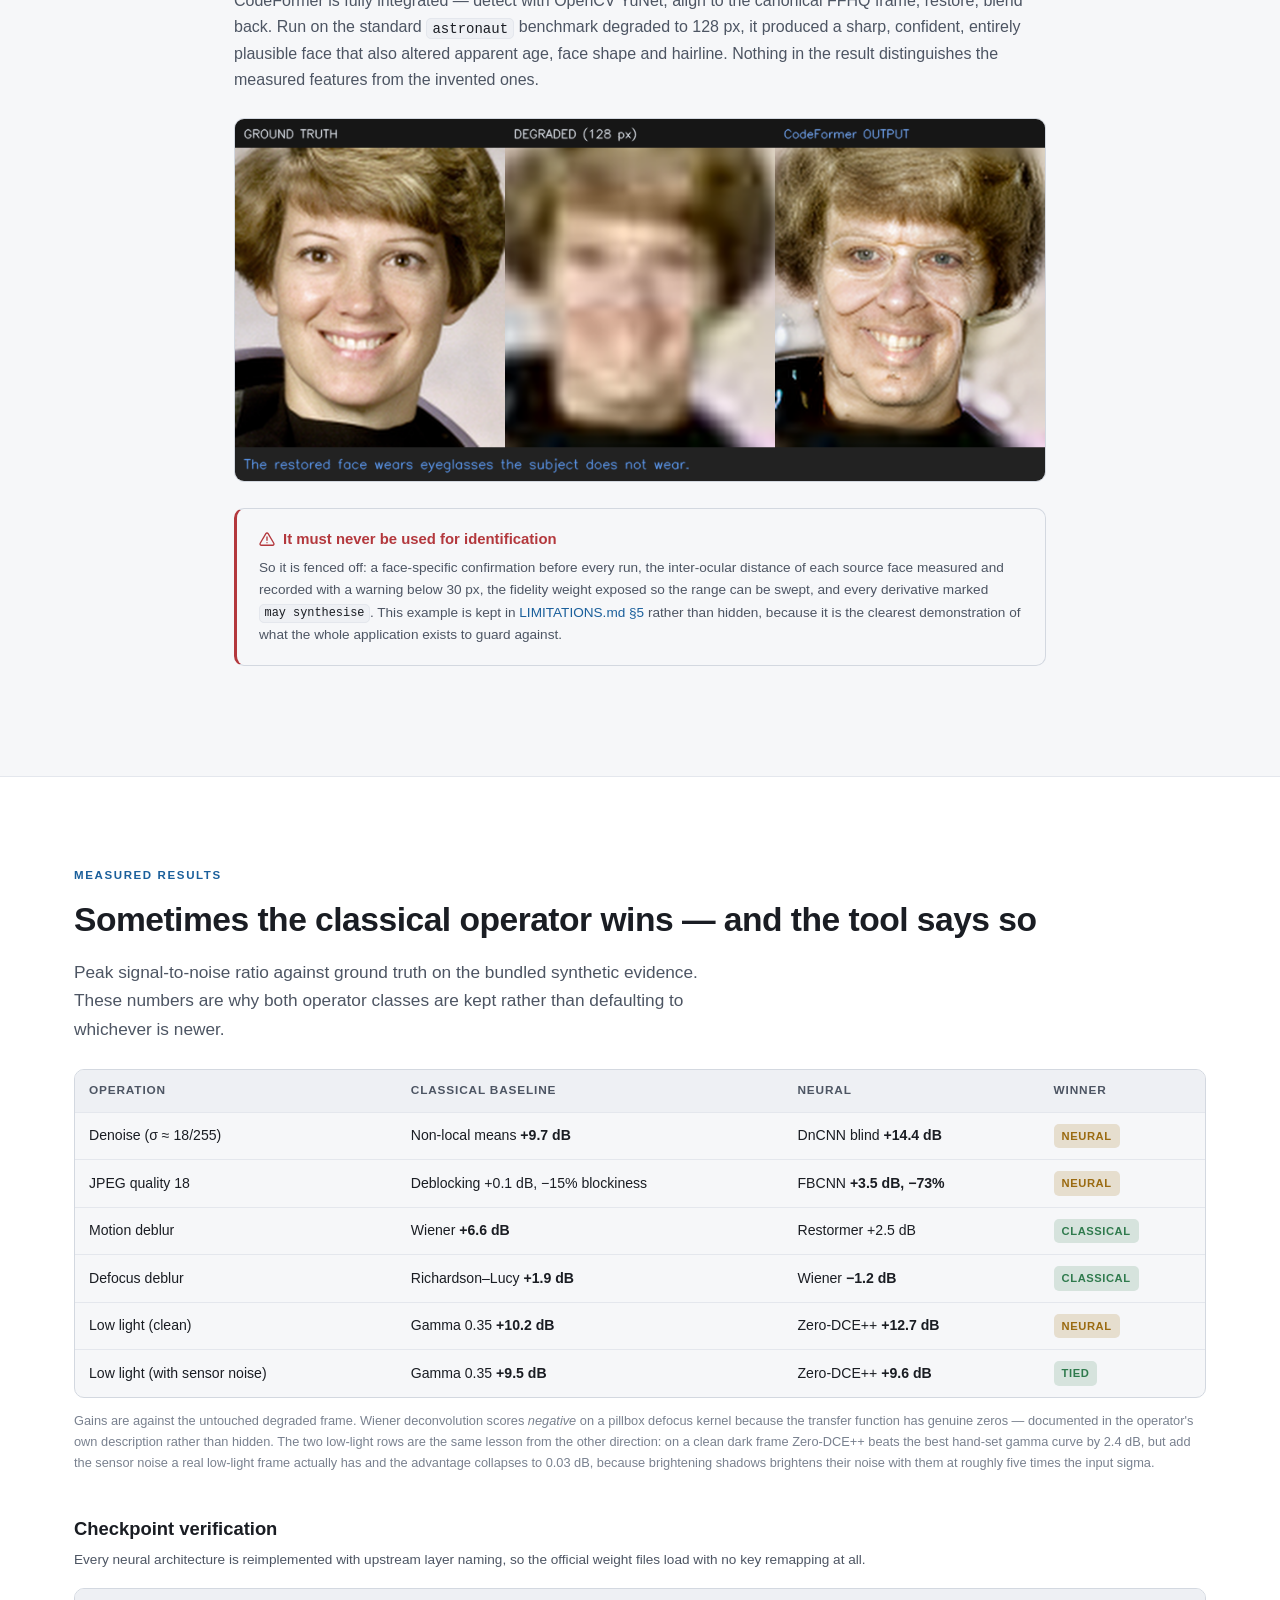
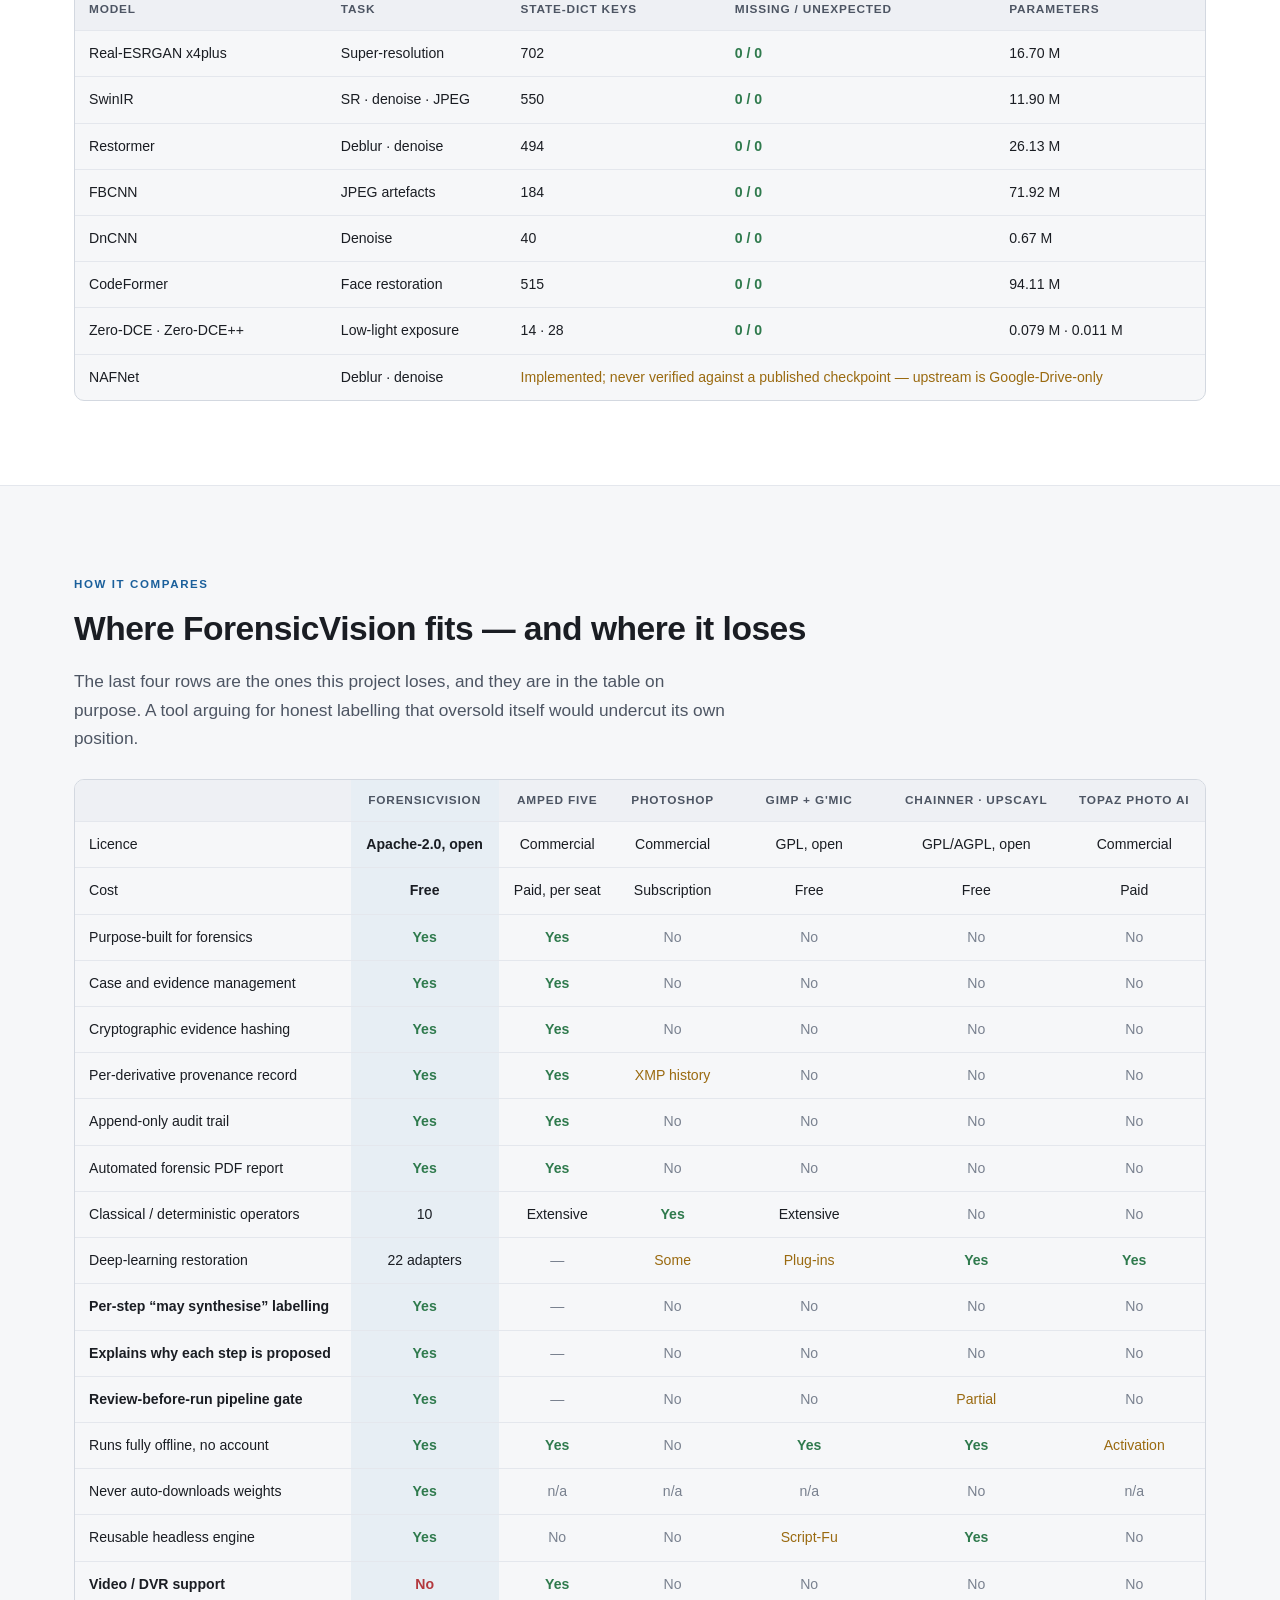
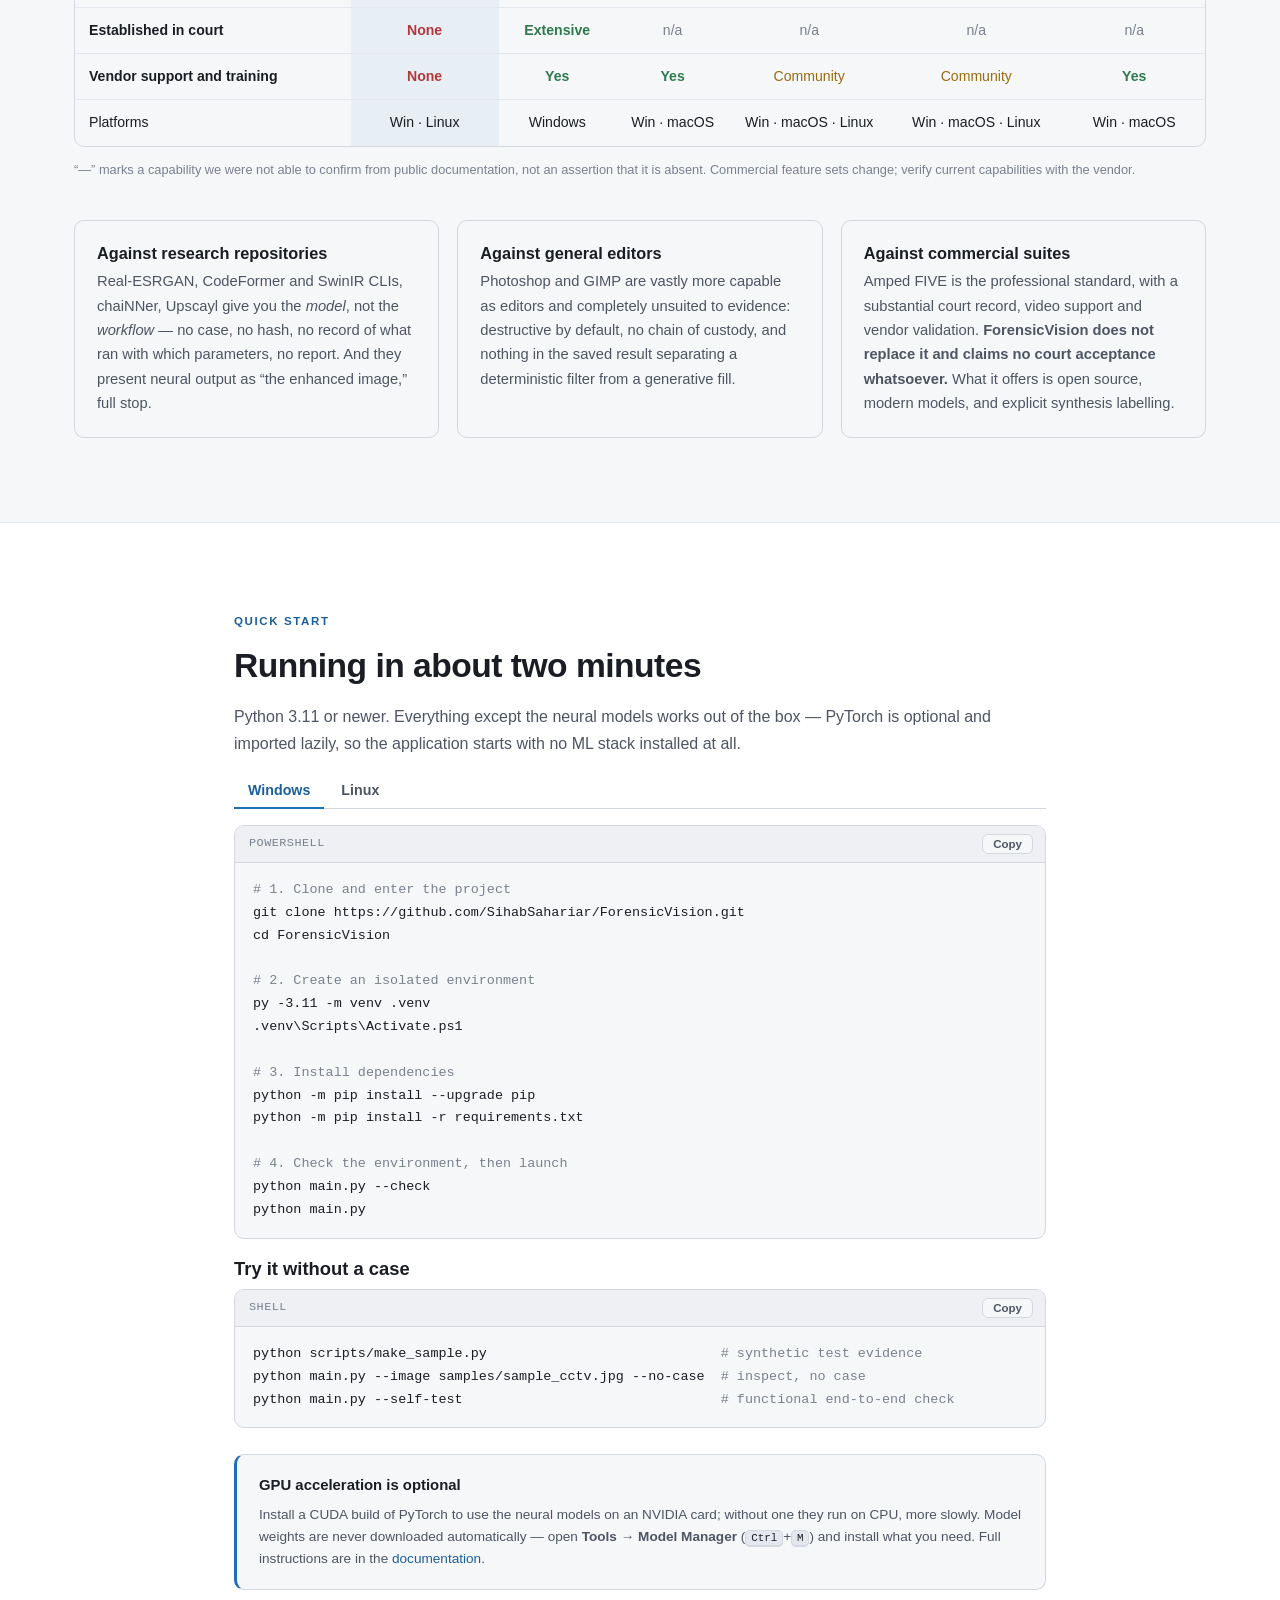
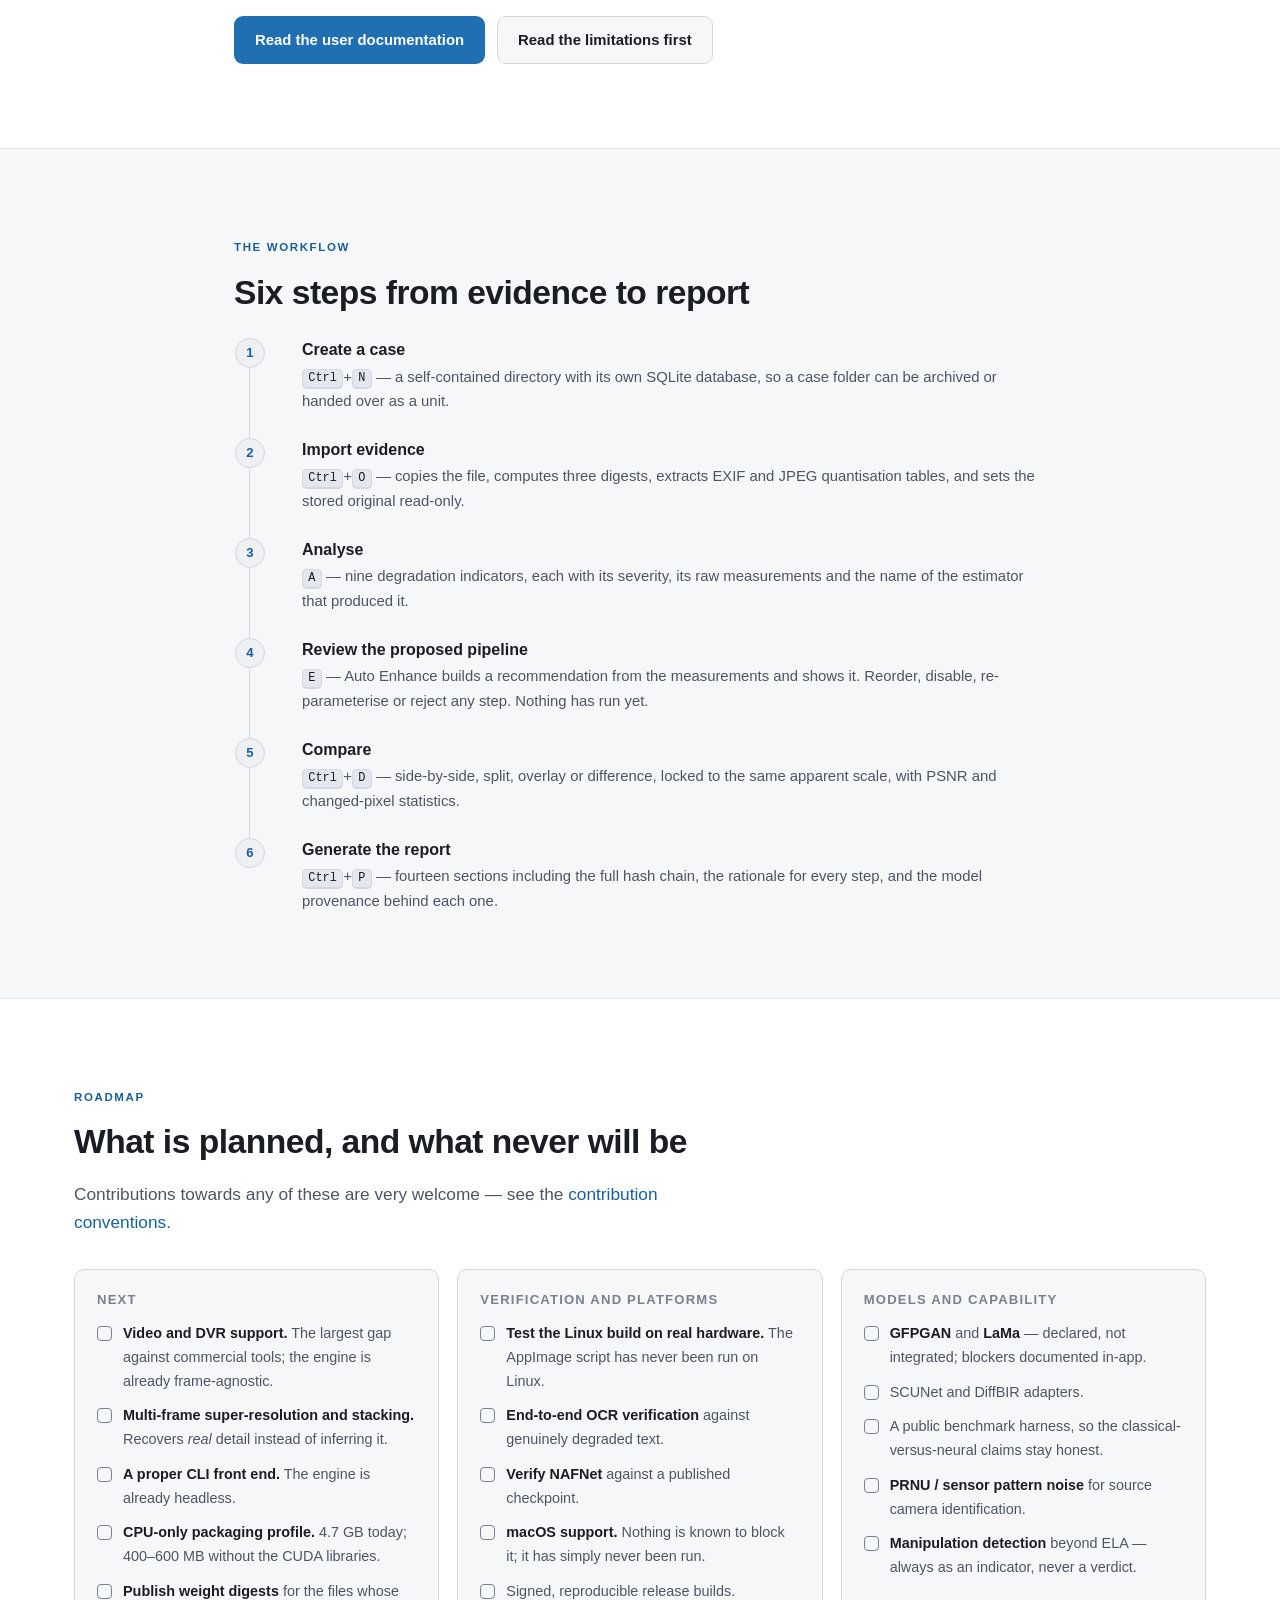
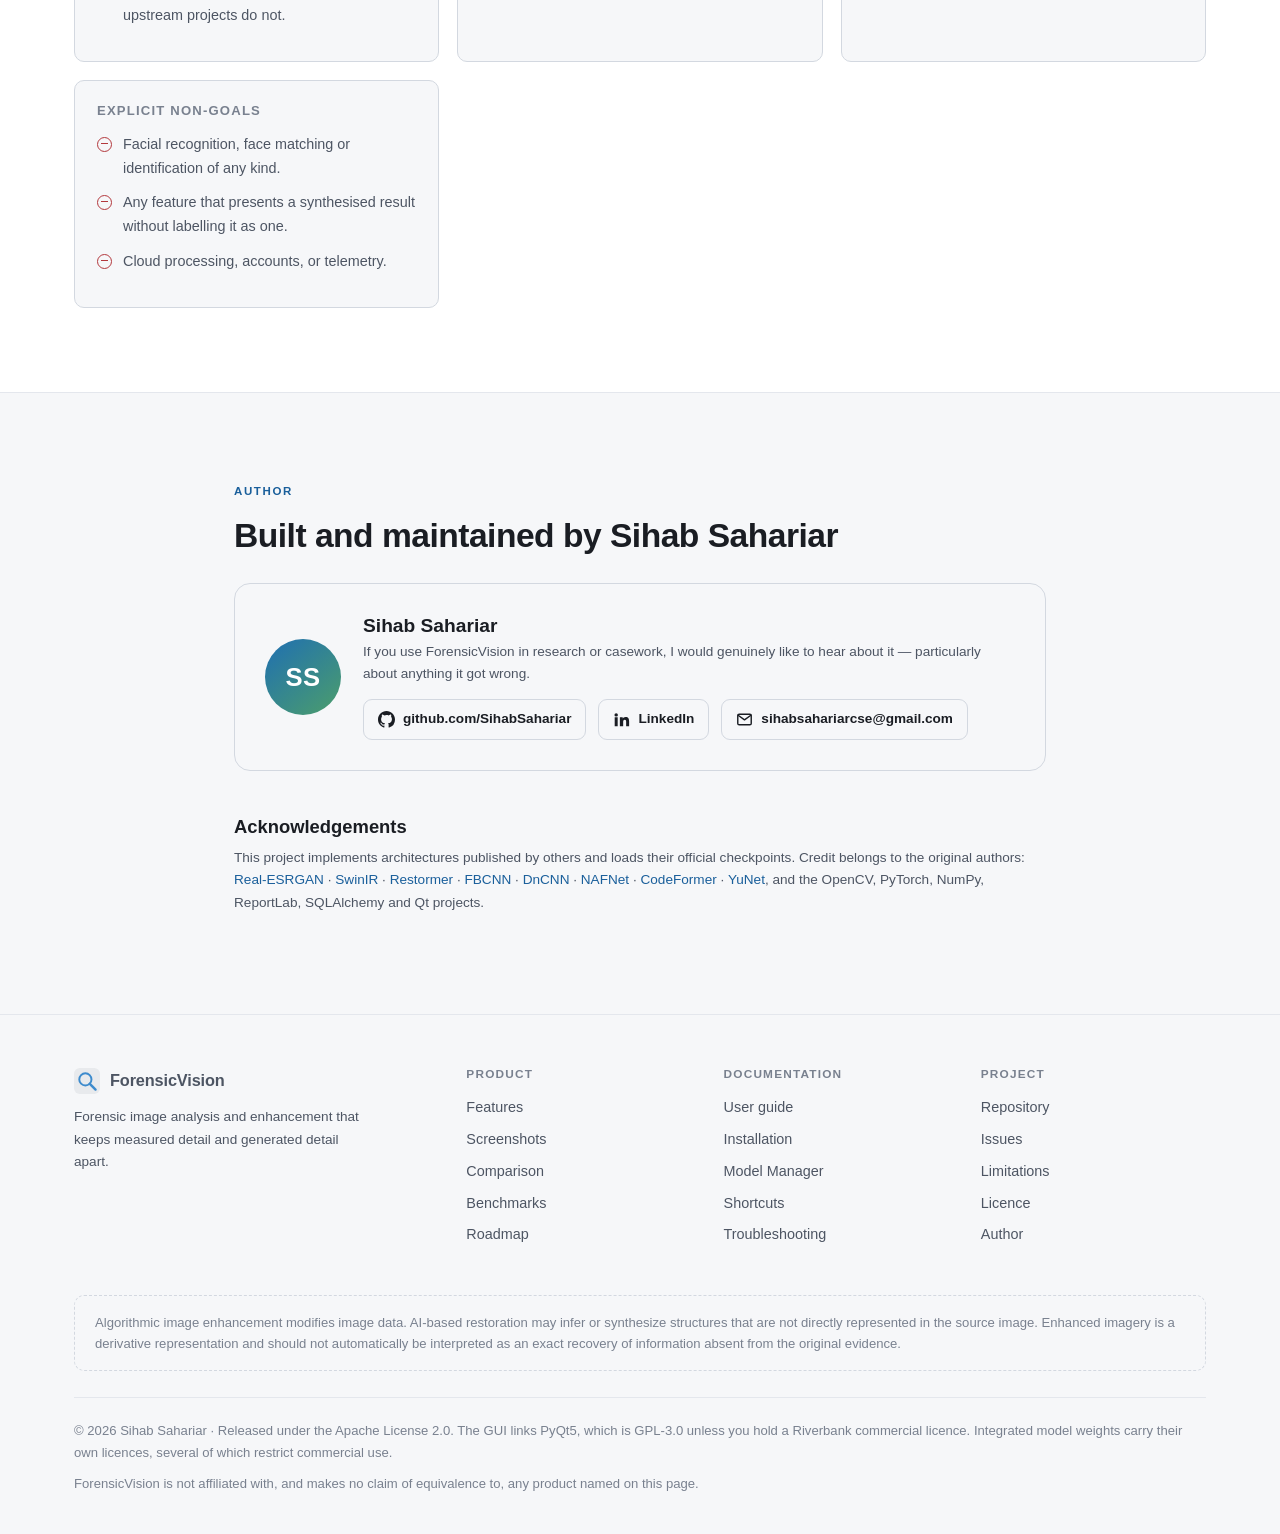
==== commit 07c7b2d8: "Match the GitHub account's canonical casing in links The remote is git@github.com:SihabSahariar/Fore" ====
--- a/docs/index.html
+++ b/docs/index.html
@@ -49,7 +49,7 @@
     </nav>
 
     <div class="header-tools">
-      <a class="icon-btn" href="https://github.com/sihabsahariar/ForensicVision"
+      <a class="icon-btn" href="https://github.com/SihabSahariar/ForensicVision"
          target="_blank" rel="noopener" aria-label="ForensicVision on GitHub" title="View on GitHub">
         <svg viewBox="0 0 16 16" fill="currentColor" aria-hidden="true"><path d="M8 0C3.58 0 0 3.58 0 8c0 3.54 2.29 6.53 5.47 7.59.4.07.55-.17.55-.38 0-.19-.01-.82-.01-1.49-2.01.37-2.53-.49-2.69-.94-.09-.23-.48-.94-.82-1.13-.28-.15-.68-.52-.01-.53.63-.01 1.08.58 1.23.82.72 1.21 1.87.87 2.33.66.07-.52.28-.87.51-1.07-1.78-.2-3.64-.89-3.64-3.95 0-.87.31-1.59.82-2.15-.08-.2-.36-1.02.08-2.12 0 0 .67-.21 2.2.82a7.4 7.4 0 0 1 2-.27c.68 0 1.36.09 2 .27 1.53-1.04 2.2-.82 2.2-.82.44 1.1.16 1.92.08 2.12.51.56.82 1.27.82 2.15 0 3.07-1.87 3.75-3.65 3.95.29.25.54.73.54 1.48 0 1.07-.01 1.93-.01 2.2 0 .21.15.46.55.38A8.01 8.01 0 0 0 16 8c0-4.42-3.58-8-8-8Z"/></svg>
       </a>
@@ -85,7 +85,7 @@
         <svg viewBox="0 0 24 24" fill="none" stroke="currentColor" stroke-width="2" stroke-linecap="round" stroke-linejoin="round" aria-hidden="true"><path d="M12 3v12M7 11l5 5 5-5M4 20h16"/></svg>
         Get started
       </a>
-      <a class="btn btn--ghost" href="https://github.com/sihabsahariar/ForensicVision" target="_blank" rel="noopener">
+      <a class="btn btn--ghost" href="https://github.com/SihabSahariar/ForensicVision" target="_blank" rel="noopener">
         <svg viewBox="0 0 16 16" fill="currentColor" aria-hidden="true"><path d="M8 0C3.58 0 0 3.58 0 8c0 3.54 2.29 6.53 5.47 7.59.4.07.55-.17.55-.38 0-.19-.01-.82-.01-1.49-2.01.37-2.53-.49-2.69-.94-.09-.23-.48-.94-.82-1.13-.28-.15-.68-.52-.01-.53.63-.01 1.08.58 1.23.82.72 1.21 1.87.87 2.33.66.07-.52.28-.87.51-1.07-1.78-.2-3.64-.89-3.64-3.95 0-.87.31-1.59.82-2.15-.08-.2-.36-1.02.08-2.12 0 0 .67-.21 2.2.82a7.4 7.4 0 0 1 2-.27c.68 0 1.36.09 2 .27 1.53-1.04 2.2-.82 2.2-.82.44 1.1.16 1.92.08 2.12.51.56.82 1.27.82 2.15 0 3.07-1.87 3.75-3.65 3.95.29.25.54.73.54 1.48 0 1.07-.01 1.93-.01 2.2 0 .21.15.46.55.38A8.01 8.01 0 0 0 16 8c0-4.42-3.58-8-8-8Z"/></svg>
         View on GitHub
       </a>
@@ -473,7 +473,7 @@
         inter-ocular distance of each source face measured and recorded with a
         warning below 30 px, the fidelity weight exposed so the range can be swept,
         and every derivative marked <code>may synthesise</code>. This example is
-        kept in <a href="https://github.com/sihabsahariar/ForensicVision/blob/main/docs/LIMITATIONS.md">LIMITATIONS.md §5</a>
+        kept in <a href="https://github.com/SihabSahariar/ForensicVision/blob/main/docs/LIMITATIONS.md">LIMITATIONS.md §5</a>
         rather than hidden, because it is the clearest demonstration of what the
         whole application exists to guard against.
       </p>
@@ -664,7 +664,7 @@
         <div class="code">
           <div class="code__head"><span>PowerShell</span><button class="copy" type="button">Copy</button></div>
 <pre><span class="c"># 1. Clone and enter the project</span>
-git clone https://github.com/sihabsahariar/ForensicVision.git
+git clone https://github.com/SihabSahariar/ForensicVision.git
 cd ForensicVision
 
 <span class="c"># 2. Create an isolated environment</span>
@@ -689,7 +689,7 @@
                  libxcb-cursor0 libxcb-xinerama0
 
 <span class="c"># 2. Clone and set up</span>
-git clone https://github.com/sihabsahariar/ForensicVision.git
+git clone https://github.com/SihabSahariar/ForensicVision.git
 cd ForensicVision
 python3.11 -m venv .venv
 source .venv/bin/activate
@@ -723,7 +723,7 @@
 
     <div class="btn-row" style="margin-top:26px">
       <a class="btn btn--primary" href="documentation.html">Read the user documentation</a>
-      <a class="btn btn--ghost" href="https://github.com/sihabsahariar/ForensicVision/blob/main/docs/LIMITATIONS.md" target="_blank" rel="noopener">Read the limitations first</a>
+      <a class="btn btn--ghost" href="https://github.com/SihabSahariar/ForensicVision/blob/main/docs/LIMITATIONS.md" target="_blank" rel="noopener">Read the limitations first</a>
     </div>
   </div>
 </section>
@@ -770,7 +770,7 @@
     <h2>What is planned, and what never will be</h2>
     <p class="lede">
       Contributions towards any of these are very welcome — see the
-      <a href="https://github.com/sihabsahariar/ForensicVision/blob/main/README.md#contributing">contribution conventions</a>.
+      <a href="https://github.com/SihabSahariar/ForensicVision/blob/main/README.md#contributing">contribution conventions</a>.
     </p>
 
     <div class="roadmap" style="margin-top:32px">
@@ -834,9 +834,9 @@
           to hear about it — particularly about anything it got wrong.
         </p>
         <div class="btn-row">
-          <a class="btn btn--ghost btn--sm" href="https://github.com/sihabsahariar" target="_blank" rel="noopener">
+          <a class="btn btn--ghost btn--sm" href="https://github.com/SihabSahariar" target="_blank" rel="noopener">
             <svg viewBox="0 0 16 16" fill="currentColor" aria-hidden="true"><path d="M8 0C3.58 0 0 3.58 0 8c0 3.54 2.29 6.53 5.47 7.59.4.07.55-.17.55-.38 0-.19-.01-.82-.01-1.49-2.01.37-2.53-.49-2.69-.94-.09-.23-.48-.94-.82-1.13-.28-.15-.68-.52-.01-.53.63-.01 1.08.58 1.23.82.72 1.21 1.87.87 2.33.66.07-.52.28-.87.51-1.07-1.78-.2-3.64-.89-3.64-3.95 0-.87.31-1.59.82-2.15-.08-.2-.36-1.02.08-2.12 0 0 .67-.21 2.2.82a7.4 7.4 0 0 1 2-.27c.68 0 1.36.09 2 .27 1.53-1.04 2.2-.82 2.2-.82.44 1.1.16 1.92.08 2.12.51.56.82 1.27.82 2.15 0 3.07-1.87 3.75-3.65 3.95.29.25.54.73.54 1.48 0 1.07-.01 1.93-.01 2.2 0 .21.15.46.55.38A8.01 8.01 0 0 0 16 8c0-4.42-3.58-8-8-8Z"/></svg>
-            github.com/sihabsahariar
+            github.com/SihabSahariar
           </a>
           <a class="btn btn--ghost btn--sm" href="https://www.linkedin.com/in/sihabsahariar/" target="_blank" rel="noopener">
             <svg viewBox="0 0 24 24" fill="currentColor" aria-hidden="true"><path d="M6.94 5.5a2.44 2.44 0 1 1-4.88 0 2.44 2.44 0 0 1 4.88 0ZM2.4 21.5h4.2V8.9H2.4v12.6Zm7.3-12.6h4v1.72h.06c.56-1.05 1.93-2.16 3.97-2.16 4.24 0 5.03 2.8 5.03 6.43v6.61h-4.2v-5.86c0-1.4-.03-3.2-1.95-3.2-1.96 0-2.26 1.52-2.26 3.1v5.96H9.7V8.9Z"/></svg>
@@ -911,11 +911,11 @@
       <div>
         <h4>Project</h4>
         <ul>
-          <li><a href="https://github.com/sihabsahariar/ForensicVision" target="_blank" rel="noopener">Repository</a></li>
-          <li><a href="https://github.com/sihabsahariar/ForensicVision/issues" target="_blank" rel="noopener">Issues</a></li>
-          <li><a href="https://github.com/sihabsahariar/ForensicVision/blob/main/docs/LIMITATIONS.md" target="_blank" rel="noopener">Limitations</a></li>
-          <li><a href="https://github.com/sihabsahariar/ForensicVision/blob/main/LICENSE" target="_blank" rel="noopener">Licence</a></li>
-          <li><a href="https://github.com/sihabsahariar" target="_blank" rel="noopener">Author</a></li>
+          <li><a href="https://github.com/SihabSahariar/ForensicVision" target="_blank" rel="noopener">Repository</a></li>
+          <li><a href="https://github.com/SihabSahariar/ForensicVision/issues" target="_blank" rel="noopener">Issues</a></li>
+          <li><a href="https://github.com/SihabSahariar/ForensicVision/blob/main/docs/LIMITATIONS.md" target="_blank" rel="noopener">Limitations</a></li>
+          <li><a href="https://github.com/SihabSahariar/ForensicVision/blob/main/LICENSE" target="_blank" rel="noopener">Licence</a></li>
+          <li><a href="https://github.com/SihabSahariar" target="_blank" rel="noopener">Author</a></li>
         </ul>
       </div>
     </div>
